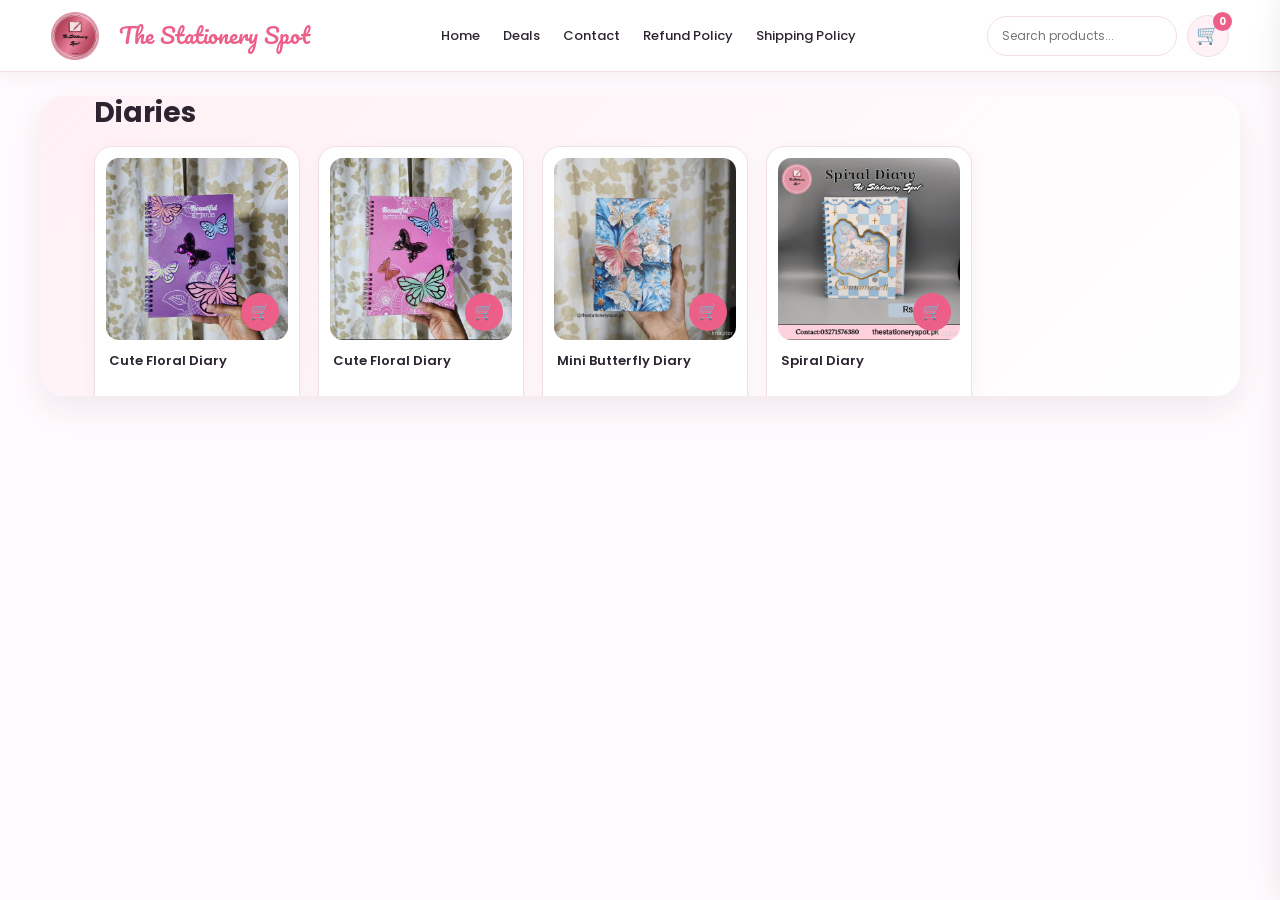
==== index.html @ 6e890afb "Restore new website system" ====
<!DOCTYPE html><html lang="en"><head><meta charset="UTF-8"><title>Cute Stationery Store Pakistan | The Stationery Spot</title><meta
name="viewport"
content="width=device-width, initial-scale=1.0"

«»

<meta
name="theme-color"
content="#ffffff"

«»

<meta
name="description"
content="Cute stationery, diaries, pens, organizers and gifts in Pakistan - The Stationery Spot"

«»

<meta
name="keywords"
content="stationery pakistan, cute stationery, diaries, pens, gifts"

«»

<meta
name="author"
content="The Stationery Spot"

«»

<!-- =========================
     FAVICON
========================= --><link
    rel="icon"
    type="image/png"
    href="images/1778446342483.png"
><link
    rel="apple-touch-icon"
    href="images/1778446342483.png"
><!-- =========================
     MAIN CSS
========================= --><link
    rel="stylesheet"
    href="Style.css"
><link
    rel="stylesheet"
    href="sidebar.css"
><link
    rel="stylesheet"
    href="polish.css?v=2"
><!-- =========================
     GOOGLE FONTS
========================= --><link
    href="https://fonts.googleapis.com/css2?family=Poppins:wght@300;500;700&family=Pacifico&display=swap"
    rel="stylesheet"
><!-- =========================
     FONT AWESOME
========================= --><link
    rel="stylesheet"
    href="https://cdnjs.cloudflare.com/ajax/libs/font-awesome/6.5.1/css/all.min.css"
    integrity="sha512-DTOQO9RWCH3ppGqcWAeaB1IZOC6xxalwEsw9c2QQeAIftl+Vegovlnee1c9QX4TctnWMn13TZye+giMm8e2LwA=="
    crossorigin="anonymous"
    referrerpolicy="no-referrer"
><!-- =========================
     FACEBOOK PIXEL
========================= --><script>

!function(f,b,e,v,n,t,s)
{
    if(f.fbq)return;

    n=f.fbq=function(){
        n.callMethod ?
        n.callMethod.apply(n,arguments) :
        n.queue.push(arguments)
    };

    if(!f._fbq)f._fbq=n;

    n.push=n;
    n.loaded=!0;
    n.version='2.0';
    n.queue=[];

    t=b.createElement(e);
    t.async=!0;
    t.src=v;

    s=b.getElementsByTagName(e)[0];
    s.parentNode.insertBefore(t,s);

}(
    window,
    document,
    'script',
    'https://connect.facebook.net/en_US/fbevents.js'
);

fbq('init', '967979679160537');
fbq('track', 'PageView');

</script><noscript><img
height="1"
width="1"
style="display:none"
src="https://www.facebook.com/tr?id=967979679160537&ev=PageView&noscript=1"
alt=""

«»

</noscript></head><body><!-- =========================
     TOP BAR
========================= --><header class="top-bar"><!-- =========================
     LOGO AREA
========================= --><div class="logo-area"><button
    class="menu-icon"
    type="button"
    onclick="openCommonSidebar()"
    aria-label="Open menu"
>
    ☰
</button>


<img
    src="images/1778446342483.png"
    class="pc-logo"
    alt="The Stationery Spot Logo"
    width="80"
    height="80"
>

</div><!-- =========================
     WEBSITE TITLE
========================= --><div class="top-heading">
    The Stationery Spot
</div><!-- =========================
     DESKTOP MENU
========================= --><nav
    class="left-menu"
    aria-label="Main navigation"
><a href="index.html">
    Home
</a>

<a href="deals.html">
    Deals
</a>

<a href="contact.html">
    Contact
</a>

<a href="Refund policy.html">
    Refund Policy
</a>

<a href="Shipping policy.html">
    Shipping Policy
</a>

</nav><!-- =========================
     SEARCH + CART
========================= --><div class="right-menu"><!-- SEARCH -->

<div class="search-box">

    <input
        type="search"
        class="search"
        id="searchInput"
        oninput="searchItems()"
        placeholder="Search products..."
        aria-label="Search products"
        autocomplete="off"
    >

    <div
        class="search-results"
        id="searchResults"
    ></div>

</div>


<!-- CART -->

<div class="cart-area">

    <button
        class="cart-button"
        type="button"
        onclick="openCart()"
        aria-label="Open shopping cart"
        aria-controls="cartDrawer"
    >

        🛒

        <span
            id="cartCount"
            class="cart-count"
        >
            0
        </span>

    </button>

</div>

</div></header><!-- =========================================
     REAL SHOPPING CART
========================================= --><!-- CART OVERLAY --><div
    id="cartOverlay"
    class="cart-overlay"
    onclick="closeCart()"
></div><!-- CART DRAWER --><aside
    id="cartDrawer"
    class="cart-drawer"
    aria-label="Shopping cart"
><!-- CART HEADER -->

<div class="cart-header">

    <div>

        <h2>
            🛒 My Cart
        </h2>

        <span
            id="cartItemCount"
            class="cart-item-count"
        >
            0 items
        </span>

    </div>


    <button
        type="button"
        class="cart-close"
        onclick="closeCart()"
        aria-label="Close cart"
    >
        ×
    </button>

</div>


<!-- EMPTY CART -->

<div
    id="cartEmpty"
    class="cart-empty"
>

    <div class="cart-empty-icon">
        🛒
    </div>


    <h3>
        Your cart is empty
    </h3>


    <p>
        Add some cute stationery to your cart! 💕
    </p>


    <button
        type="button"
        class="cart-continue"
        onclick="closeCart()"
    >
        Continue Shopping
    </button>

</div>


<!-- CART PRODUCTS -->

<div
    id="cartItems"
    class="cart-items"
></div>


<!-- CART FOOTER -->

<div
    id="cartFooter"
    class="cart-footer"
>

    <div class="cart-total-row">

        <span>
            Total
        </span>

        <strong id="cartTotal">
            Rs.0
        </strong>

    </div>


    <button
        type="button"
        class="cart-whatsapp-btn"
        onclick="sendWhatsAppOrder()"
    >
        💬 Order on WhatsApp
    </button>


    <button
        type="button"
        class="cart-clear-btn"
        onclick="clearCart()"
    >
        Clear Cart
    </button>

</div>

</aside><!-- =========================
     HERO SECTION
========================= --><section class="hero-box"><img
src="images/colorful-stationery-on-minimalist-background-free-photo.jpg"
class="side-img"
alt="Colorful stationery"
loading="eager"

«»

<img
src="images/file_000000000898720882cf2613b022ce8e.png"
class="main-img"
alt="The Stationery Spot"
loading="eager"

«»

<img
src="images/products/IMG-20260503-WA0001.jpg"
class="side-img"
alt="Stationery products"
loading="eager"

«»

</section><!-- =========================
     PRODUCTS
========================= --><main><div id="productContainer"></div>

</main><!-- =========================
     IMAGE POPUP
========================= --><div
    id="imagePopup"
    class="popup"
    onclick="closeImage()"
    role="dialog"
    aria-modal="true"
    aria-label="Product image preview"
><img
    id="popupImg"
    src=""
    alt="Product preview"
>

</div><!-- =========================
     PRODUCT SEARCH
========================= --><script>

let stationeryProducts = [];
let stationeryProductsReady = false;


/* =========================
   LOAD ALL PRODUCTS
========================= */

fetch("data/products.json")

    .then(response => {

        if (!response.ok) {

            throw new Error(
                "Products could not be loaded."
            );

        }

        return response.json();

    })

    .then(products => {

        stationeryProducts =
            Array.isArray(products)
                ? products
                : [];


        stationeryProductsReady =
            true;


        document.dispatchEvent(
            new Event(
                "stationeryProductsReady"
            )
        );

    })

    .catch(error => {

        console.error(
            "Search products load error:",
            error
        );

        stationeryProductsReady =
            false;

    });


/* =========================
   SEARCH FUNCTION
========================= */

function searchItems() {

    const inputElement =
        document.getElementById(
            "searchInput"
        );

    const resultsBox =
        document.getElementById(
            "searchResults"
        );


    if (
        !inputElement ||
        !resultsBox
    ) {
        return;
    }


    const input =
        inputElement.value
            .trim()
            .toLowerCase();


    resultsBox.innerHTML = "";


    /* =========================
       EMPTY SEARCH
    ========================= */

    if (input === "") {

        resultsBox.style.display =
            "none";

        return;

    }


    /* =========================
       PRODUCTS STILL LOADING
    ========================= */

    if (!stationeryProductsReady) {

        resultsBox.innerHTML =
            "<div>Loading products...</div>";

        resultsBox.style.display =
            "block";

        return;

    }


    /* =========================
       SEARCH ALL PRODUCTS
    ========================= */

    const matches =
        stationeryProducts
            .filter(product => {

                if (
                    product.available === false
                ) {
                    return false;
                }


                const name =
                    String(
                        product.name || ""
                    ).toLowerCase();


                const category =
                    String(
                        product.category || ""
                    ).toLowerCase();


                const code =
                    String(
                        product.code || ""
                    ).toLowerCase();


                return (
                    name.includes(input) ||
                    category.includes(input) ||
                    code.includes(input)
                );

            })
            .slice(0, 12);


    /* =========================
       NO RESULTS
    ========================= */

    if (
        matches.length === 0
    ) {

        resultsBox.innerHTML =
            "<div>No product found</div>";

        resultsBox.style.display =
            "block";

        return;

    }


    /* =========================
       SHOW RESULTS
    ========================= */

    matches.forEach(product => {

        const item =
            document.createElement(
                "div"
            );


        item.className =
            "search-result-item";


        item.style.padding =
            "9px 10px";

        item.style.cursor =
            "pointer";

        item.style.borderRadius =
            "8px";


        item.innerHTML = `

            <strong
                style="
                    display:block;
                "
            >
                ${product.name}
            </strong>


            <small
                style="
                    display:block;
                    color:#888;
                    margin-top:2px;
                "
            >
                ${product.category}
                · Rs.${product.price}
            </small>

        `;


        /* =========================
           HOVER EFFECT
        ========================= */

        item.addEventListener(
            "mouseenter",
            () => {

                item.style.background =
                    "#fff0f5";

            }
        );


        item.addEventListener(
            "mouseleave",
            () => {

                item.style.background =
                    "transparent";

            }
        );


        /* =========================
           CLICK RESULT
        ========================= */

        item.addEventListener(
            "click",
            () => {

                const cards =
                    document.querySelectorAll(
                        "product-card"
                    );


                let targetCard =
                    null;


                /*
                   Match using code + image.
                   This avoids problems when
                   product codes are duplicated.
                */

                cards.forEach(card => {

                    if (
                        !targetCard &&

                        card.getAttribute(
                            "code"
                        ) === String(
                            product.code || ""
                        ) &&

                        card.getAttribute(
                            "image"
                        ) === String(
                            product.image || ""
                        )
                    ) {

                        targetCard =
                            card;

                    }

                });


                /* =========================
                   PRODUCT NOT FOUND ON PAGE
                ========================= */

                if (!targetCard) {

                    resultsBox.style.display =
                        "none";

                    return;

                }


                const categorySection =
                    targetCard.closest(
                        ".category"
                    );


                /* =========================
                   REVEAL HIDDEN PRODUCT
                ========================= */

                if (
                    targetCard.classList
                        .contains(
                            "extra-product"
                        )
                ) {

                    targetCard.classList
                        .remove(
                            "extra-product"
                        );


                    if (
                        categorySection
                    ) {

                        categorySection
                            .classList
                            .add(
                                "expanded"
                            );

                    }

                }


                /* =========================
                   CLOSE SEARCH
                ========================= */

                resultsBox.style.display =
                    "none";


                inputElement.value =
                    "";


                /* =========================
                   SCROLL TO PRODUCT
                ========================= */

                setTimeout(
                    () => {

                        targetCard.scrollIntoView({
                            behavior:
                                "smooth",

                            block:
                                "center"
                        });

                    },
                    100
                );

            }
        );


        resultsBox.appendChild(
            item
        );

    });


    resultsBox.style.display =
        "block";

}


/* =========================
   SEARCH AGAIN AFTER LOAD
========================= */

document.addEventListener(
    "stationeryProductsReady",
    () => {

        const inputElement =
            document.getElementById(
                "searchInput"
            );


        if (
            inputElement &&
            inputElement.value
                .trim() !== ""
        ) {

            searchItems();

        }

    }
);

</script><!-- =========================
     IMAGE POPUP JAVASCRIPT
========================= --><script>

function openImage(src) {

    const popup =
        document.getElementById(
            "imagePopup"
        );


    const popupImg =
        document.getElementById(
            "popupImg"
        );


    if (
        !popup ||
        !popupImg
    ) {
        return;
    }


    popupImg.src =
        src;


    popup.style.display =
        "flex";

}


function closeImage() {

    const popup =
        document.getElementById(
            "imagePopup"
        );


    if (!popup) {
        return;
    }


    popup.style.display =
        "none";

}

</script><!-- =========================
     CLOSE SEARCH
========================= --><script>

document.addEventListener(
    "click",
    function(event) {

        const searchBox =
            document.querySelector(
                ".search-box"
            );


        const resultsBox =
            document.getElementById(
                "searchResults"
            );


        if (
            searchBox &&
            resultsBox &&
            !searchBox.contains(
                event.target
            )
        ) {

            resultsBox.style.display =
                "none";

        }

    }
);

</script><!-- =========================
     CART SYSTEM
========================= --><script src="cart.js"></script><!-- =========================
     PRODUCT CARD
========================= --><script src="product-card.js"></script><!-- =========================
     PRODUCTS
========================= --><script src="products.js"></script><!-- =========================
     COMMON SIDEBAR
========================= --><script src="sidebar.js"></script></body></html>
---- Style.css ----
/* =========================================================
   THE STATIONERY SPOT
   Main Responsive Storefront Stylesheet
   ========================================================= */

/* =========================================================
   1. GLOBAL VARIABLES
   ========================================================= */

:root {
    --pink: #ec5f88;
    --pink-dark: #c83f6b;
    --pink-soft: #fff1f6;

    --ink: #2c2430;
    --muted: #756b73;
    --line: #f0dfe6;

    --shadow: 0 12px 32px rgba(76, 28, 50, 0.08);
    --card-shadow: 0 5px 18px rgba(76, 28, 50, 0.045);

    --radius: 18px;
}


/* =========================================================
   2. GLOBAL RESET
   ========================================================= */

*,
*::before,
*::after {
    box-sizing: border-box;
}

html {
    scroll-behavior: smooth;
}

body {
    margin: 0;
    overflow-x: hidden;
    color: var(--ink);
    background: #fffafd;
    font-family: Poppins, system-ui, -apple-system, BlinkMacSystemFont, "Segoe UI", sans-serif;
    line-height: 1.5;
}

button,
input {
    font: inherit;
}

img {
    max-width: 100%;
}

button:focus-visible,
a:focus-visible,
input:focus-visible {
    outline: 3px solid #f5a5bd;
    outline-offset: 3px;
}


/* =========================================================
   3. HEADER / NAVIGATION
   ========================================================= */

.top-bar {
    position: sticky;
    top: 0;
    z-index: 1000;

    display: flex;
    align-items: center;
    gap: 20px;

    min-height: 72px;
    padding: 10px clamp(12px, 4vw, 56px);

    background: rgba(255, 255, 255, 0.96);
    border-bottom: 1px solid var(--line);

    box-shadow: 0 4px 18px rgba(70, 20, 42, 0.05);

    backdrop-filter: blur(14px);
    -webkit-backdrop-filter: blur(14px);
}

.logo-area {
    display: flex;
    align-items: center;
    gap: 12px;
    flex-shrink: 0;
}

.pc-logo {
    display: block;
    width: 48px;
    height: 48px;
    object-fit: cover;
    border-radius: 14px;
}

.top-heading {
    margin: 0;

    color: var(--pink);

    font-family: Pacifico, cursive;
    font-size: 22px;
    line-height: 1.1;

    white-space: nowrap;
}

.menu-icon {
    display: none;

    border: 1px solid var(--line);
    border-radius: 10px;

    background: var(--pink-soft);
    color: var(--pink-dark);

    cursor: pointer;
    padding: 7px 10px;
}

.left-menu {
    display: flex;
    align-items: center;
    gap: 3px;

    margin-left: auto;
}

.left-menu a {
    padding: 9px 10px;

    border-radius: 10px;

    color: var(--ink);

    font-size: 13px;
    font-weight: 500;
    text-decoration: none;

    transition:
        background 0.2s ease,
        color 0.2s ease;
}

.left-menu a:hover {
    color: var(--pink-dark);
    background: var(--pink-soft);
}

.right-menu {
    display: flex;
    align-items: center;
    gap: 10px;

    margin-left: auto;
}

/* =========================================================
   4. SEARCH
   ========================================================= */

.search-box {
    position: relative;
    z-index: 20;
}

.search {
    width: 190px;

    padding: 10px 14px;

    border: 1px solid var(--line);
    border-radius: 999px;

    background: #fff;

    font-size: 12px;

    transition:
        width 0.2s ease,
        border-color 0.2s ease,
        box-shadow 0.2s ease;
}

.search:focus {
    width: 230px;

    border-color: #e996ad;

    box-shadow: 0 0 0 4px var(--pink-soft);

    outline: 0;
}

.search-results {
    position: absolute;
    top: calc(100% + 8px);
    right: 0;

    display: none;

    width: min(300px, 90vw);
    max-height: 360px;

    overflow: auto;

    padding: 8px;

    border: 1px solid var(--line);
    border-radius: 14px;

    background: #fff;

    box-shadow: var(--shadow);
}


/* =========================================================
   5. CART BUTTON
   ========================================================= */

.cart-button {
    position: relative;

    display: grid;
    place-items: center;

    width: 42px;
    height: 42px;

    border: 1px solid var(--line);
    border-radius: 50%;

    background: var(--pink-soft);

    cursor: pointer;

    font-size: 19px;
}

.cart-count {
    position: absolute;
    top: -4px;
    right: -4px;

    display: grid;
    place-items: center;

    min-width: 19px;
    height: 19px;

    padding: 0 4px;

    border-radius: 99px;

    background: var(--pink);
    color: #fff;

    font-size: 10px;
    font-weight: 700;
}


/* =========================================================
   6. HERO SECTION
   ========================================================= */

.hero-box {
    display: flex;
    align-items: stretch;
    justify-content: center;

    gap: 10px;

    width: min(1200px, calc(100% - 32px));

    height: clamp(170px, 28vw, 300px);

    margin: 24px auto 36px;

    overflow: hidden;

    border-radius: 24px;

    background: linear-gradient(
        135deg,
        #fff0f5,
        #fff
    );

    box-shadow: var(--shadow);
}

.hero-box img {
    min-width: 0;
    height: 100%;

    object-fit: cover;
}

.main-img {
    flex: 1.5;
}

.side-img {
    flex: 1;
    opacity: 0.88;
}


/* =========================================================
   7. MAIN CONTENT
   ========================================================= */

main {
    width: min(1240px, 100%);
    margin: 0 auto;

    overflow: visible;
}

#productContainer {
    width: 100%;
    overflow: visible;
}


/* =========================================================
   8. CATEGORY SECTIONS
   ========================================================= */

.category {
    width: 100%;

    padding: 0 clamp(12px, 4vw, 44px) 34px;

    margin: 0;

    overflow: visible;
}

.category h2,
#categoryTitle {
    margin: 0 0 16px;

    font-size: clamp(20px, 3vw, 28px);
    line-height: 1.2;
}


/* =========================================================
   9. PRODUCT GRID
   ========================================================= */

.products {
    display: grid;

    width: 100%;

    grid-template-columns:
        repeat(auto-fill, minmax(170px, 1fr));

    align-items: start;

    gap: 18px;

    height: auto;
    min-height: 0;

    overflow: visible;
}


/* =========================================================
   10. CUSTOM PRODUCT-CARD ELEMENT
   ========================================================= */

product-card {
    display: block;

    width: 100%;
    min-width: 0;

    height: auto;
    min-height: 0;

    overflow: visible;
}
/* =========================================================
   11. PRODUCT CARD
   ========================================================= */

.card {
    display: flex;
    flex-direction: column;

    width: 100%;
    min-width: 0;

    height: 100%;
    min-height: 0;

    padding: 11px;

    border: 1px solid var(--line);
    border-radius: var(--radius);

    background: #fff;

    box-shadow: var(--card-shadow);

    overflow: visible;
}


/* =========================================================
   12. PRODUCT IMAGE
   ========================================================= */

.img-box {
    position: relative;

    width: 100%;

    aspect-ratio: 1 / 1;

    overflow: hidden;

    border-radius: 13px;

    background: #fff7fa;

    flex-shrink: 0;
}

.img-box img {
    display: block;

    width: 100%;
    height: 100%;

    max-width: 100%;

    object-fit: cover;

    cursor: zoom-in;
}


/* =========================================================
   13. PRODUCT TEXT
   ========================================================= */

.name {
    min-height: 42px;

    margin: 12px 3px 3px;

    font-size: 13px;
    font-weight: 600;

    line-height: 1.4;

    overflow: visible;
}

.price {
    margin: 0 3px 8px;

    color: var(--pink-dark);

    font-size: 15px;
    font-weight: 700;

    line-height: 1.4;

    overflow: visible;
}


/* =========================================================
   14. FLOATING CART ICON
   ========================================================= */

.floating-icon {
    position: absolute;

    right: 9px;
    bottom: 9px;

    display: grid;
    place-items: center;

    width: 38px;
    height: 38px;

    border: 0;
    border-radius: 50%;

    background: var(--pink);
    color: #fff;

    cursor: pointer;
}


/* =========================================================
   15. QUANTITY BOX
   ========================================================= */

.qty-box {
    display: flex;
    align-items: center;
    justify-content: space-between;

    gap: 8px;

    margin: auto 0 9px;

    padding: 3px;

    border: 1px solid var(--line);
    border-radius: 10px;

    min-height: 36px;

    overflow: visible;
}

.qty-box button {
    width: 30px;
    height: 30px;

    flex-shrink: 0;

    border: 0;
    border-radius: 8px;

    background: var(--pink-soft);
    color: var(--pink-dark);

    cursor: pointer;
}

.qty {
    min-width: 24px;

    text-align: center;

    font-weight: 600;
}


/* =========================================================
   16. ADD TO CART BUTTON
   ========================================================= */

.add-btn {
    width: 100%;

    min-height: 40px;

    padding: 11px 15px;

    border: 0;
    border-radius: 999px;

    background: var(--pink);
    color: #fff;

    cursor: pointer;

    font-size: 12px;
    font-weight: 700;

    transition:
        background 0.2s ease,
        transform 0.15s ease;
}

.add-btn:hover {
    background: var(--pink-dark);
}

.add-btn:active {
    transform: scale(0.98);
}


/* =========================================================
   17. EXTRA PRODUCTS
   ========================================================= */

.extra-product {
    display: none !important;
}

.category.expanded .extra-product {
    display: block !important;
}


/* =========================================================
   18. VIEW ALL BUTTON
   ========================================================= */

.view-all-wrapper {
    display: flex;

    grid-column: 1 / -1;

    justify-content: center;

    width: 100%;

    margin-top: 4px;
}

.view-all-btn {
    padding: 10px 18px;

    border: 1px solid var(--line);
    border-radius: 999px;

    background: #fff;
    color: var(--pink-dark);

    cursor: pointer;

    font-weight: 600;
}


/* =========================================================
   19. PRODUCT ERROR
   ========================================================= */

.product-error {
    margin: 25px 0;

    padding: 28px;

    border: 1px dashed #e7b6c5;
    border-radius: var(--radius);

    background: #fff;
    color: var(--muted);

    text-align: center;
}


/* =========================================================
   20. IMAGE POPUP
   ========================================================= */

.popup {
    position: fixed;
    inset: 0;

    z-index: 2000;

    display: none;

    align-items: center;
    justify-content: center;

    padding: 24px;

    background: rgba(35, 16, 25, 0.76);
}

.popup img {
    max-width: 94vw;
    max-height: 90vh;

    border-radius: 16px;
}
/* =========================================================
   21. CART OVERLAY
   ========================================================= */

.cart-overlay {
    position: fixed;
    inset: 0;

    z-index: 1100;

    display: none;

    background: rgba(35, 16, 25, 0.38);
}

.cart-overlay.open {
    display: block;
}


/* =========================================================
   22. CART DRAWER
   ========================================================= */

.cart-drawer {
    position: fixed;

    top: 0;
    right: 0;

    z-index: 1200;

    display: flex;
    flex-direction: column;

    width: min(420px, 100%);
    height: 100dvh;

    padding: 22px;

    background: #fff;

    box-shadow: -12px 0 35px rgba(50, 20, 35, 0.15);

    transform: translateX(105%);

    transition: transform 0.28s ease;
}

.cart-drawer.open {
    transform: translateX(0);
}

.cart-items {
    flex: 1;

    overflow: auto;

    padding: 12px 0;
}

.cart-empty {
    display: none;

    flex: 1;

    flex-direction: column;
    align-items: center;
    justify-content: center;

    text-align: center;

    color: var(--muted);
}

.cart-footer {
    border-top: 1px solid var(--line);

    padding-top: 16px;
}

.cart-whatsapp-btn,
.cart-clear-btn {
    width: 100%;

    padding: 12px;

    border: 0;
    border-radius: 999px;

    cursor: pointer;

    font-weight: 700;
}

.cart-whatsapp-btn {
    background: #25d366;
    color: #fff;
}

.cart-clear-btn {
    margin-top: 9px;

    background: var(--pink-soft);
    color: var(--pink-dark);
}

.cart-open {
    overflow: hidden;
}


/* =========================================================
   23. DESKTOP / TABLET
   ========================================================= */

@media (max-width: 900px) {

    .left-menu {
        display: none;
    }

    .menu-icon {
        display: inline-flex;
        align-items: center;
        justify-content: center;
    }

    .top-heading {
        font-size: 19px;
    }

    .right-menu {
        margin-left: auto;
    }
}


/* =========================================================
   24. MOBILE — MAIN FIX
   ========================================================= */

@media (max-width: 768px) {

    /* ---------- Page containers ---------- */

    main {
        width: 100% !important;

        margin: 0 !important;

        overflow: visible !important;
    }

    #productContainer {
        width: 100% !important;

        height: auto !important;
        min-height: 0 !important;

        overflow: visible !important;
    }


    /* ---------- Category ---------- */

    .category {
        display: block !important;

        width: 100% !important;

        height: auto !important;
        min-height: 0 !important;

        margin: 0 !important;

        padding: 20px 12px 40px !important;

        overflow: visible !important;
    }

    .category h2 {
        margin: 0 0 20px 8px !important;

        font-size: 30px !important;

        line-height: 1.2;
    }


    /* ---------- Product grid ---------- */

    .products {
        display: grid !important;

        width: 100% !important;

        grid-template-columns:
            repeat(2, minmax(0, 1fr)) !important;

        gap: 14px !important;

        align-items: start !important;

        height: auto !important;
        min-height: 0 !important;

        overflow: visible !important;
    }


    /* ---------- Custom product-card ---------- */

    product-card {
        display: block !important;

        width: 100% !important;
        min-width: 0 !important;

        height: auto !important;
        min-height: 0 !important;

        margin: 0 !important;

        overflow: visible !important;
    }


    /* ---------- Actual card ---------- */

    product-card .card {
        display: flex !important;

        flex-direction: column !important;

        width: 100% !important;

        height: auto !important;
        min-height: 0 !important;

        margin: 0 !important;

        padding: 8px !important;

        overflow: visible !important;

        border-radius: 14px;

        box-sizing: border-box !important;
    }


    /* ---------- Image ---------- */

    product-card .img-box {
        position: relative !important;

        display: block !important;

        width: 100% !important;

        height: auto !important;
        min-height: 0 !important;

        aspect-ratio: 1 / 1 !important;

        overflow: hidden !important;

        flex-shrink: 0 !important;

        border-radius: 12px;
    }

    product-card .img-box img {
        display: block !important;

        width: 100% !important;
        height: 100% !important;

        max-width: 100% !important;

        object-fit: cover !important;
    }


    /* ---------- Product name ---------- */

    product-card .name {
        display: block !important;

        width: auto !important;

        height: auto !important;

        min-height: 40px !important;

        margin: 10px 8px 4px !important;

        overflow: visible !important;

        font-size: 12px !important;

        line-height: 1.3 !important;
    }


    /* ---------- Product price ---------- */

    product-card .price {
        display: block !important;

        width: auto !important;

        height: auto !important;

        min-height: 0 !important;

        margin: 4px 8px !important;

        overflow: visible !important;

        font-size: 14px !important;

        line-height: 1.4 !important;
    }


    /* ---------- Quantity ---------- */

    product-card .qty-box {
        display: flex !important;

        width: calc(100% - 16px) !important;

        height: auto !important;

        min-height: 36px !important;

        margin: 8px 8px !important;

        overflow: visible !important;
    }


    /* ---------- Add to cart ---------- */

    product-card .add-btn {
        display: block !important;

        width: calc(100% - 16px) !important;

        height: auto !important;

        min-height: 40px !important;

        margin: 6px 8px 12px !important;

        overflow: visible !important;
    }


    /* ---------- Floating cart icon ---------- */

    product-card .floating-icon {
        right: 8px !important;
        bottom: 8px !important;
    }


    /* ---------- View all ---------- */

    .view-all-wrapper {
        display: flex !important;

        width: 100% !important;

        grid-column: 1 / -1 !important;

        justify-content: center !important;

        margin-top: 4px;
    }


    /* ---------- Extra products ---------- */

    .extra-product {
        display: none !important;
    }

    .category.expanded .extra-product {
        display: block !important;
    }
}


/* =========================================================
   25. MOBILE HEADER
   ========================================================= */

@media (max-width: 600px) {

    .top-bar {
        min-height: 64px;

        padding: 8px 12px;

        gap: 8px;
    }

    .logo-area {
        width: 38px;
    }

    .pc-logo {
        display: none;
    }

    .top-heading {
        position: absolute;

        left: 50%;

        transform: translateX(-50%);

        max-width: 42vw;

        overflow: hidden;

        text-overflow: ellipsis;

        font-size: 16px;
    }

    .right-menu {
        gap: 7px;
    }

    .search {
        width: clamp(100px, 28vw, 145px);

        padding: 8px 10px;
    }

    .search:focus {
        width: clamp(120px, 38vw, 180px);
    }


    /* Hero */

    .hero-box {
        width: calc(100% - 24px);

        height: 155px;

        margin: 14px auto 26px;

        border-radius: 18px;
    }

    .side-img {
        display: none;
    }


    /* Cart */

    .cart-drawer {
        padding: 16px;
    }

    .whatsapp-float {
        right: 14px;
        bottom: 14px;
    }
}


/* =========================================================
   26. VERY SMALL MOBILE
   ========================================================= */

@media (max-width: 360px) {

    .top-heading {
        font-size: 14px;
    }

    .search {
        width: 88px;
    }

    .search:focus {
        width: 120px;
    }

    .products {
        gap: 8px !important;
    }

    product-card .card {
        padding: 6px !important;
    }

    product-card .name {
        margin-left: 6px !important;
        margin-right: 6px !important;
    }

    product-card .price {
        margin-left: 6px !important;
        margin-right: 6px !important;
    }

    product-card .qty-box {
        width: calc(100% - 12px) !important;
        margin-left: 6px !important;
        margin-right: 6px !important;
    }

    product-card .add-btn {
        width: calc(100% - 12px) !important;
        margin-left: 6px !important;
        margin-right: 6px !important;
    }
}


/* =========================================================
   27. REDUCED MOTION
   ========================================================= */

@media (prefers-reduced-motion: reduce) {

    *,
    *::before,
    *::after {
        scroll-behavior: auto !important;

        transition-duration: 0.01ms !important;
    }
}


/* =========================================================
   28. GLOBAL SAFETY OVERRIDES
   ========================================================= */

/*
   These rules make sure dynamically generated product
   sections cannot accidentally create a fixed-height
   clipping area on the homepage.
*/

#productContainer,
#productContainer > .category,
#productContainer .products,
#productContainer product-card {
    max-height: none;
}

#productContainer .category,
#productContainer .products {
    position: relative;
}


/* =========================================================
   END OF STYLESHEET
   ========================================================= */
---- sidebar.css ----
/* =========================================
   COMMON SIDEBAR
========================================= */

.sidebar-overlay {
    position: fixed;
    inset: 0;
    background: rgba(40, 20, 30, 0.35);

    opacity: 0;
    visibility: hidden;

    z-index: 100000;

    transition:
        opacity 0.3s ease,
        visibility 0.3s ease;
}

.sidebar-overlay.open {
    opacity: 1;
    visibility: visible;
}


/* =========================================
   SIDEBAR BOX
========================================= */

.common-sidebar {
    position: fixed;

    top: 0;
    left: -330px;

    width: 310px;
    max-width: 88vw;
    height: 100vh;

    background: linear-gradient(
        180deg,
        #ffffff 0%,
        #fff7fa 100%
    );

    border-radius: 0 24px 24px 0;

    box-shadow:
        8px 0 35px rgba(80, 20, 45, 0.16);

    z-index: 100001;

    display: flex;
    flex-direction: column;

    overflow: hidden;

    transition:
        left 0.32s cubic-bezier(0.4, 0, 0.2, 1);
}

.common-sidebar.open {
    left: 0;
}


/* =========================================
   BRAND / LOGO AREA
========================================= */

.sidebar-brand {
    display: flex;
    align-items: center;

    gap: 12px;

    padding: 18px 16px 14px;

    flex-shrink: 0;
}


/* LOGO CIRCLE */

.sidebar-brand-logo {
    width: 52px;
    height: 52px;

    min-width: 52px;
    min-height: 52px;

    border-radius: 50%;

    background: #fff;

    display: flex;
    align-items: center;
    justify-content: center;

    overflow: hidden;

    box-shadow:
        0 4px 14px rgba(255, 105, 145, 0.18);

    border: 1px solid #ffe0e9;
}


/* ACTUAL LOGO IMAGE */

.sidebar-brand-logo img {
    width: 100%;
    height: 100%;

    max-width: 100%;
    max-height: 100%;

    object-fit: cover;

    display: block;
}


/* BRAND TEXT */

.sidebar-brand-text {
    min-width: 0;
    flex: 1;
}

.sidebar-brand-name {
    font-family: 'Pacifico', cursive;

    color: #ff6f91;

    font-size: 18px;

    line-height: 1.2;

    white-space: nowrap;
}

.sidebar-brand-subtitle {
    margin-top: 4px;

    font-family: 'Poppins', sans-serif;

    font-size: 10px;

    color: #999;

    white-space: nowrap;
}


/* =========================================
   CLOSE BUTTON
========================================= */

.sidebar-close {
    width: 36px;
    height: 36px;

    min-width: 36px;

    border: none;

    border-radius: 50%;

    background: #fff0f5;

    color: #ff4d88;

    font-size: 24px;
    line-height: 1;

    display: flex;
    align-items: center;
    justify-content: center;

    cursor: pointer;

    transition:
        background 0.2s ease,
        transform 0.2s ease;
}

.sidebar-close:hover {
    background: #ffe0e9;
    transform: rotate(90deg);
}


/* =========================================
   TABS
========================================= */

.sidebar-tabs {
    display: flex;

    margin: 0 16px 12px;

    padding: 4px;

    background: #fff0f5;

    border-radius: 14px;

    flex-shrink: 0;
}

.sidebar-tab {
    flex: 1;

    border: none;

    background: transparent;

    color: #999;

    font-family: 'Poppins', sans-serif;

    font-size: 11px;
    font-weight: 600;

    letter-spacing: 0.5px;

    padding: 9px 5px;

    border-radius: 10px;

    cursor: pointer;

    transition:
        background 0.2s ease,
        color 0.2s ease,
        box-shadow 0.2s ease;
}

.sidebar-tab.active {
    background: #ffffff;

    color: #ff4d88;

    box-shadow:
        0 2px 8px rgba(255, 105, 145, 0.12);
}


/* =========================================
   SCROLL AREA
========================================= */

.sidebar-content {
    flex: 1;

    min-height: 0;

    overflow-y: auto;
    overflow-x: hidden;

    padding: 0 16px 20px;

    -webkit-overflow-scrolling: touch;

    scrollbar-width: thin;
    scrollbar-color: #ffc4d5 transparent;
}

.sidebar-content::-webkit-scrollbar {
    width: 5px;
}

.sidebar-content::-webkit-scrollbar-track {
    background: transparent;
}

.sidebar-content::-webkit-scrollbar-thumb {
    background: #ffc4d5;
    border-radius: 10px;
}


/* =========================================
   TAB CONTENT
========================================= */

.sidebar-tab-content {
    display: none;
}

.sidebar-tab-content.active {
    display: block;
}


/* =========================================
   SECTION LABEL
========================================= */

.sidebar-section-label {
    font-family: 'Poppins', sans-serif;

    font-size: 10px;
    font-weight: 600;

    letter-spacing: 1.2px;

    color: #b5b5b5;

    padding: 8px 8px 6px;

    margin-top: 2px;
}

.policy-label {
    margin-top: 12px;
}


/* =========================================
   MENU LINKS
========================================= */

.sidebar-tab-content > a {
    display: flex;
    align-items: center;

    gap: 12px;

    width: 100%;

    padding: 11px 10px;

    margin-bottom: 3px;

    border-radius: 12px;

    color: #333;

    text-decoration: none;

    font-family: 'Poppins', sans-serif;

    font-size: 14px;

    transition:
        background 0.2s ease,
        color 0.2s ease,
        transform 0.2s ease;
}

.sidebar-tab-content > a:hover {
    background: #fff0f5;

    color: #ff4d88;

    transform: translateX(3px);
}


/* =========================================
   MENU ICONS
========================================= */

.sidebar-link-icon {
    width: 28px;
    height: 28px;

    min-width: 28px;

    border-radius: 9px;

    background: #fff0f5;

    color: #ff6f91;

    display: flex;
    align-items: center;
    justify-content: center;

    font-size: 15px;
}


/* =========================================
   CATEGORY HEADING
========================================= */

.sidebar-category-heading {
    display: flex;

    align-items: center;
    justify-content: space-between;

    padding: 8px 8px 12px;

    font-family: 'Poppins', sans-serif;

    font-size: 13px;
    font-weight: 600;

    color: #555;
}


/* =========================================
   CATEGORY
========================================= */

.sidebar-category {
    border-bottom: 1px solid #f6e8ed;
}

.sidebar-category-row {
    display: flex;

    align-items: center;
}

.sidebar-category-row a {
    flex: 1;

    min-width: 0;

    padding: 12px 8px;

    color: #333;

    text-decoration: none;

    font-family: 'Poppins', sans-serif;

    font-size: 14px;

    transition: color 0.2s ease;
}

.sidebar-category-row a:hover {
    color: #ff4d88;
}


/* =========================================
   PLUS BUTTON
========================================= */

.category-plus {
    width: 34px;
    height: 34px;

    min-width: 34px;

    border: none;

    border-radius: 50%;

    background: transparent;

    color: #ff4d88;

    font-size: 20px;

    display: flex;
    align-items: center;
    justify-content: center;

    cursor: pointer;

    transition:
        background 0.2s ease,
        transform 0.2s ease;
}

.category-plus:hover {
    background: #fff0f5;
}

.sidebar-category.expanded .category-plus {
    background: #ffe4ec;
}


/* =========================================
   CATEGORY PRODUCTS
========================================= */

.sidebar-category-products {
    display: none;

    padding: 0 8px 10px 28px;
}

.sidebar-category.expanded .sidebar-category-products {
    display: block;
}

.sidebar-product-link {
    display: block;

    padding: 7px 8px;

    border-radius: 7px;

    color: #888;

    text-decoration: none;

    font-family: 'Poppins', sans-serif;

    font-size: 12px;

    transition:
        background 0.2s ease,
        color 0.2s ease;
}

.sidebar-product-link:hover {
    background: #fff0f5;
    color: #ff4d88;
}


/* =========================================
   LOADING
========================================= */

.sidebar-loading {
    color: #aaa;

    font-family: 'Poppins', sans-serif;

    font-size: 12px;

    text-align: center;

    padding: 20px 5px;
}


/* =========================================
   FOOTER INSIDE SIDEBAR
========================================= */

.sidebar-footer {
    flex-shrink: 0;

    text-align: center;

    padding: 10px 16px 18px;

    background: linear-gradient(
        180deg,
        rgba(255,255,255,0),
        #fff7fa
    );
}

.sidebar-footer-line {
    width: 45px;
    height: 2px;

    margin: 0 auto 8px;

    background: #ffd5e1;

    border-radius: 10px;
}

.sidebar-footer-text {
    font-family: 'Poppins', sans-serif;

    font-size: 11px;

    color: #999;
}

.sidebar-footer-text span {
    color: #ff6f91;
}

.sidebar-footer-subtext {
    margin-top: 2px;

    font-family: 'Poppins', sans-serif;

    font-size: 9px;

    color: #bbb;
}


/* =========================================
   BODY LOCK
========================================= */

body.sidebar-open {
    overflow: hidden;
}


/* =========================================
   MOBILE
========================================= */

@media (max-width: 600px) {

    .common-sidebar {
        width: 310px;
        max-width: 88vw;
    }

    .sidebar-brand-logo {
        width: 48px;
        height: 48px;

        min-width: 48px;
        min-height: 48px;
    }

    .sidebar-brand-name {
        font-size: 17px;
    }
}


/* =========================================
   DESKTOP
========================================= */

@media (min-width: 601px) {

    .common-sidebar,
    .sidebar-overlay {
        display: none;
    }

}
---- polish.css ----
/* Small shared enhancements layered over the main storefront stylesheet. */
*, *::before, *::after { box-sizing: border-box; }
::selection { background: #ffd7e3; color: #6c2941; }

.cart-header { display:flex; align-items:center; justify-content:space-between; gap:16px; }
.cart-header h2 { margin:0; font-size:1.25rem; }
.cart-close, .cart-continue { border:0; cursor:pointer; }
.cart-close { width:36px; height:36px; border-radius:50%; background:#fff0f5; color:#c83f6b; font-size:1.5rem; }
.cart-item { display:flex; justify-content:space-between; gap:12px; padding:14px 0; border-bottom:1px solid var(--line); }
.cart-item-info { min-width:0; }
.cart-item-name { font-weight:700; overflow-wrap:anywhere; }
.cart-item-code { color:var(--muted); font-size:.75rem; }
.cart-item-price { color:var(--pink-dark); font-weight:700; margin-top:3px; }
.cart-item-controls { display:flex; align-items:center; gap:6px; flex-shrink:0; }
.cart-item-controls button { min-width:28px; height:28px; border:1px solid var(--line); border-radius:8px; background:var(--pink-soft); color:var(--pink-dark); cursor:pointer; }
.whatsapp-float { position:fixed; right:18px; bottom:18px; z-index:900; display:inline-flex; gap:7px; align-items:center; padding:11px 15px; border-radius:999px; background:#25d366; color:#fff; font-weight:700; text-decoration:none; box-shadow:0 8px 22px rgba(37,211,102,.25); }
.image-missing { display:grid; place-items:center; background:#fff0f5; }
.image-missing::after { content:"Image unavailable"; position:absolute; color:var(--muted); font-size:.75rem; }
@media (max-width: 900px) { .top-bar { gap:10px; } .top-heading { overflow:hidden; text-overflow:ellipsis; } }
@media (max-width: 480px) { .top-bar { padding:8px 10px; } .pc-logo { width:40px; height:40px; } .top-heading { font-size:16px; } .right-menu { min-width:0; } .search { width:min(42vw,170px); } .search:focus { width:min(58vw,220px); } .hero-box { width:calc(100% - 20px); height:180px; margin-top:14px; } .hero-box .side-img { display:none; } .hero-box .main-img { flex:1; } .whatsapp-float span { display:none; } .whatsapp-float { width:48px; height:48px; justify-content:center; right:14px; bottom:14px; } }
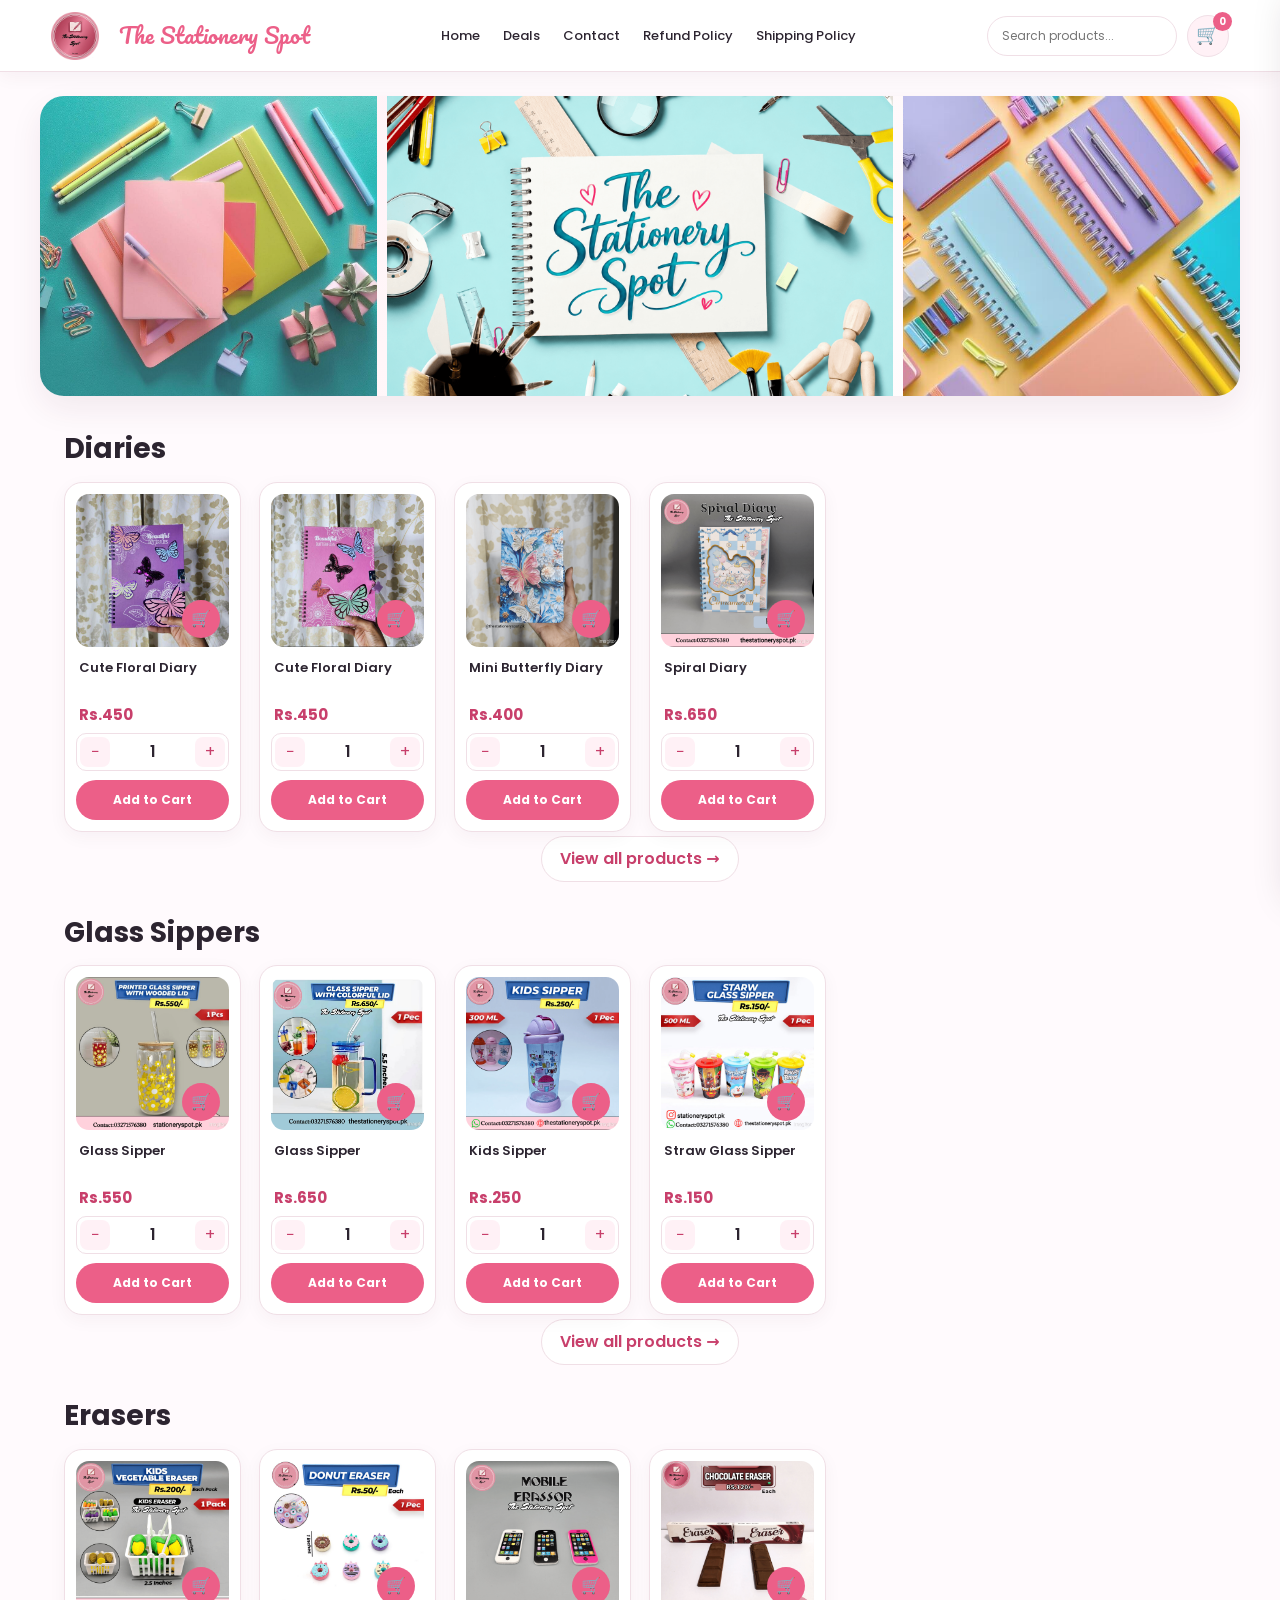
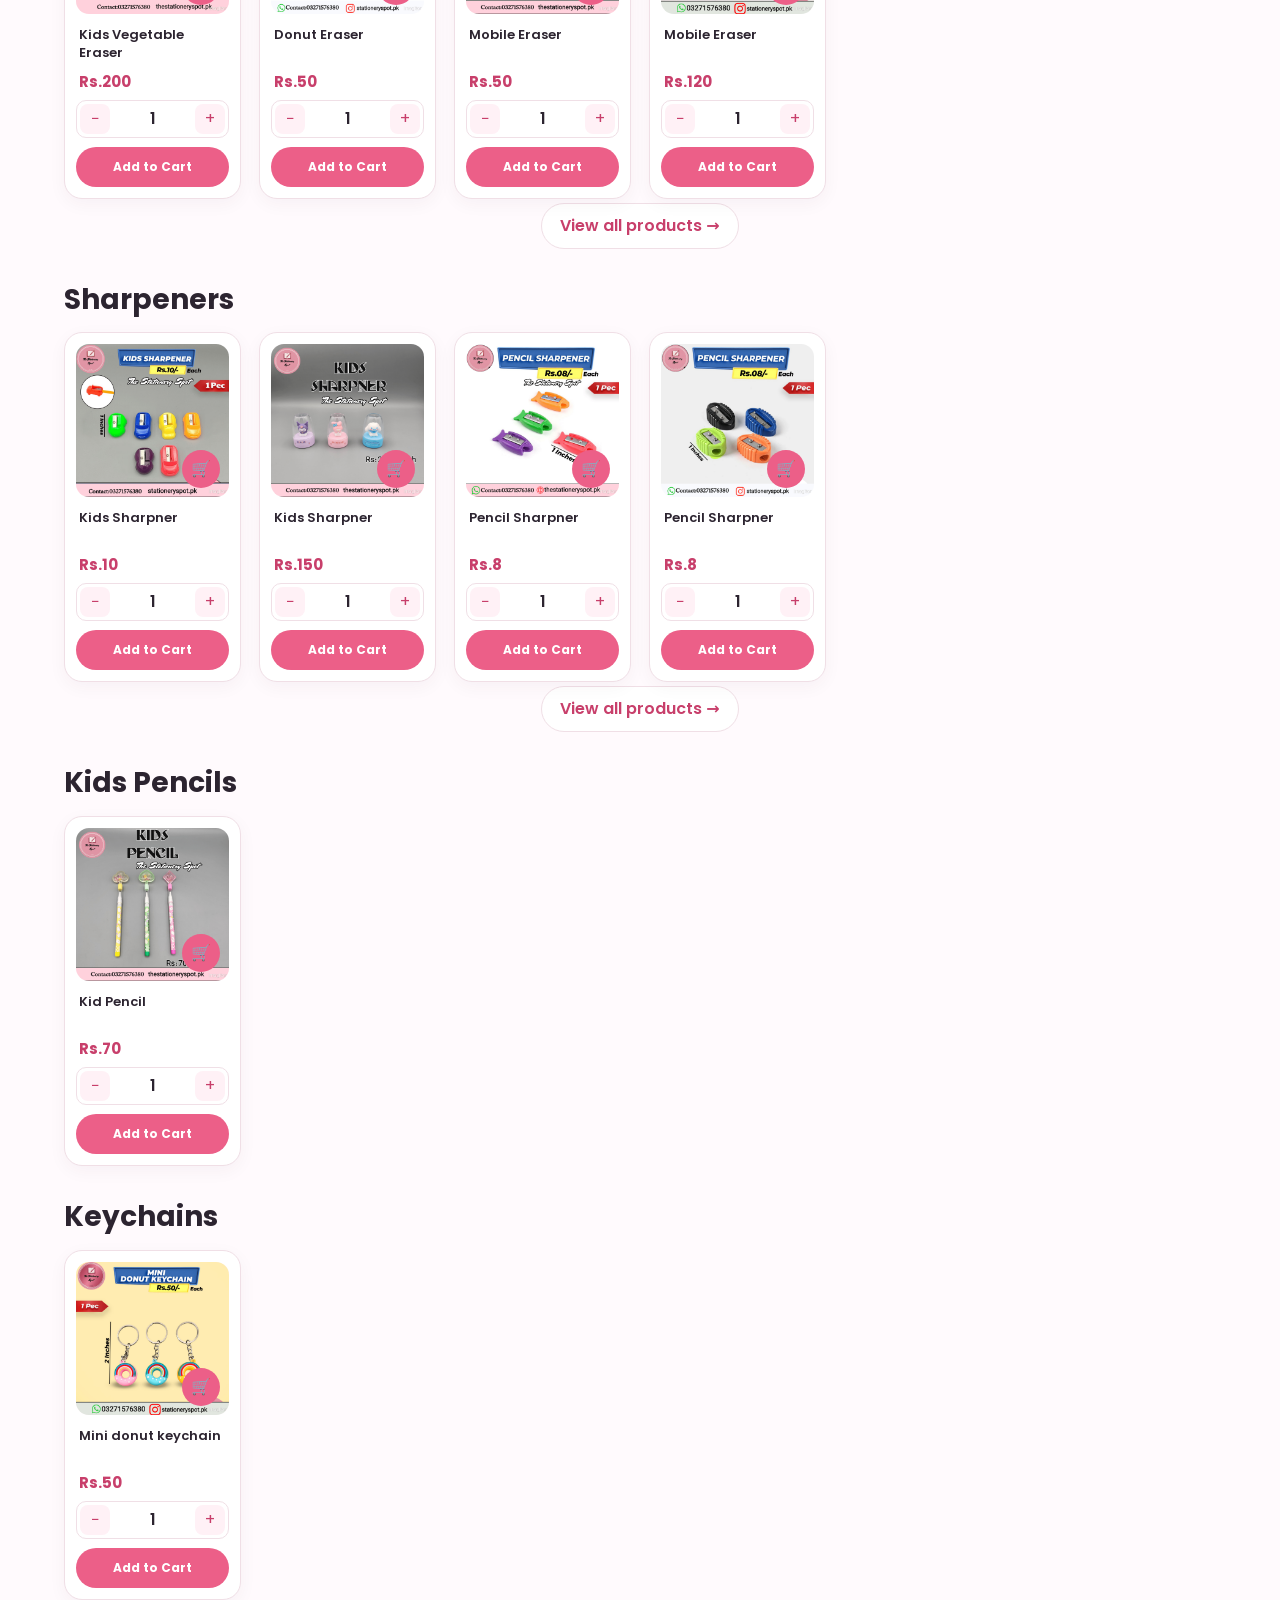
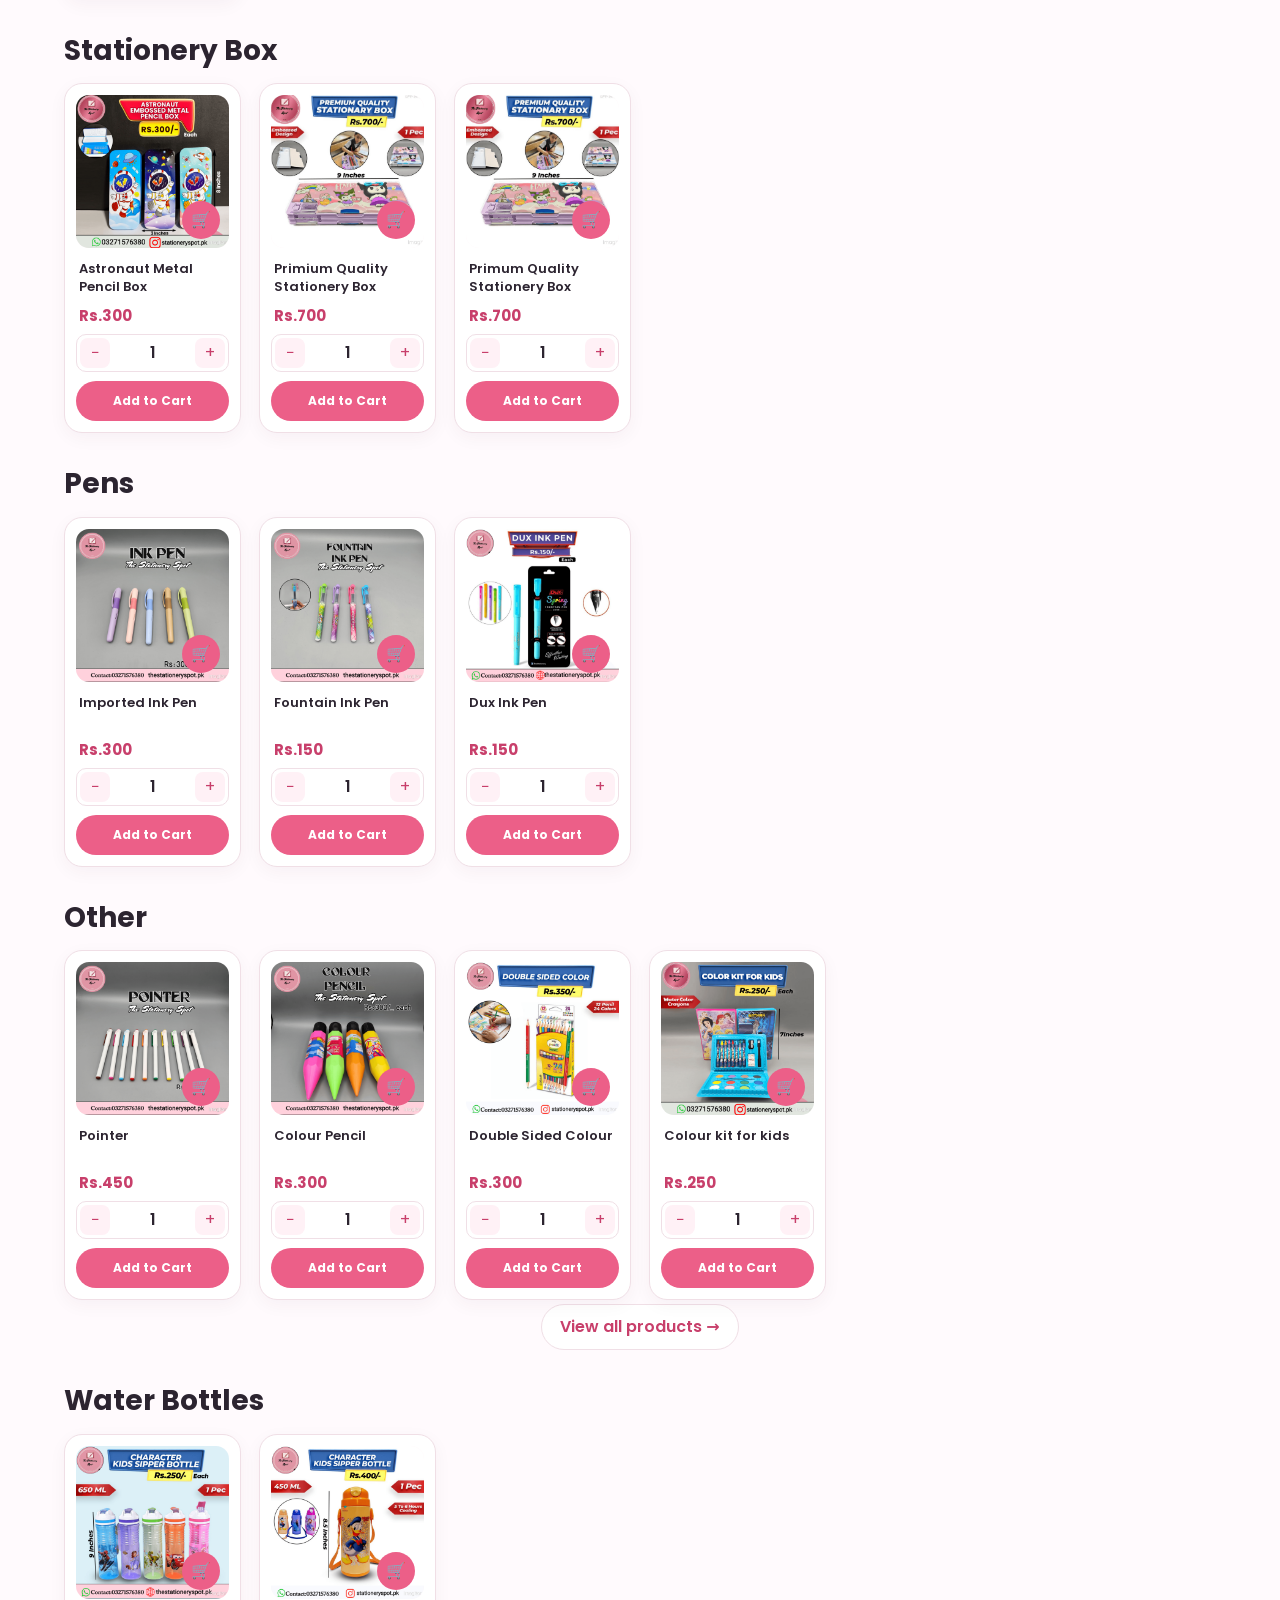
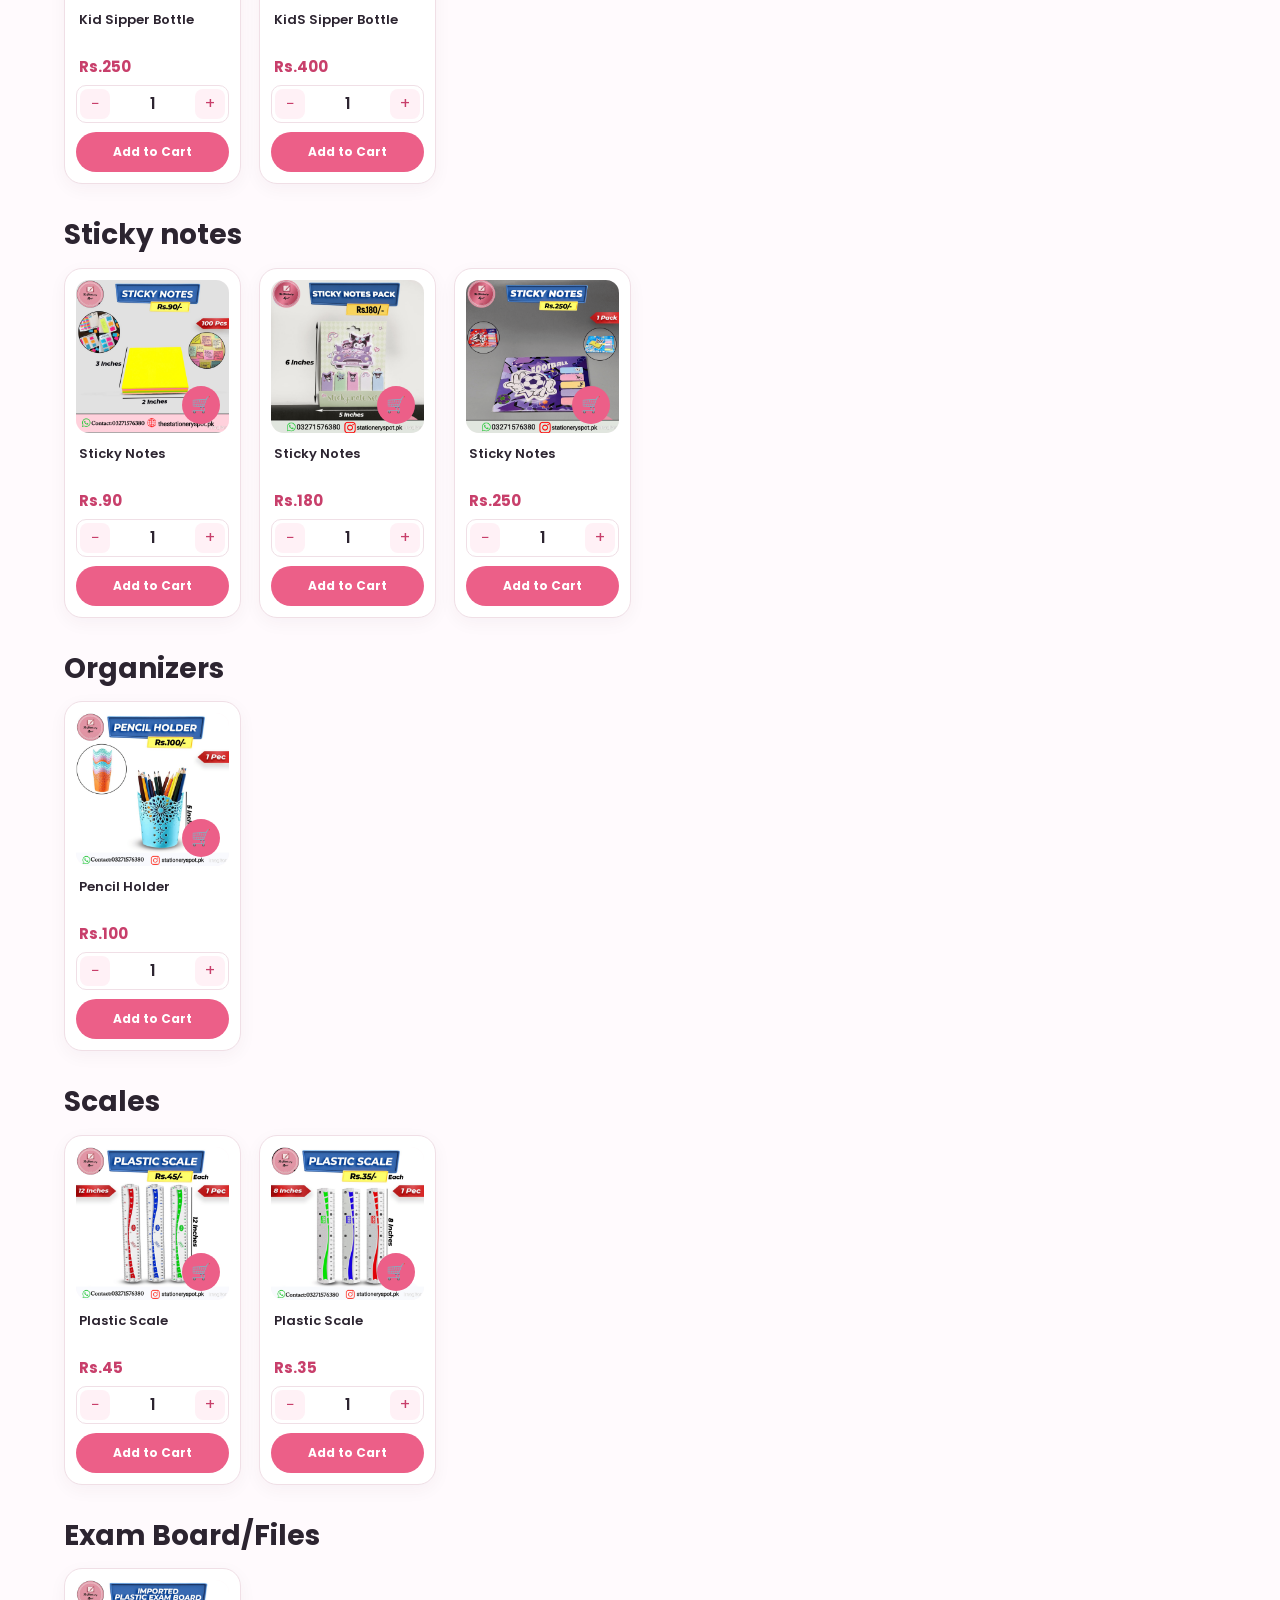
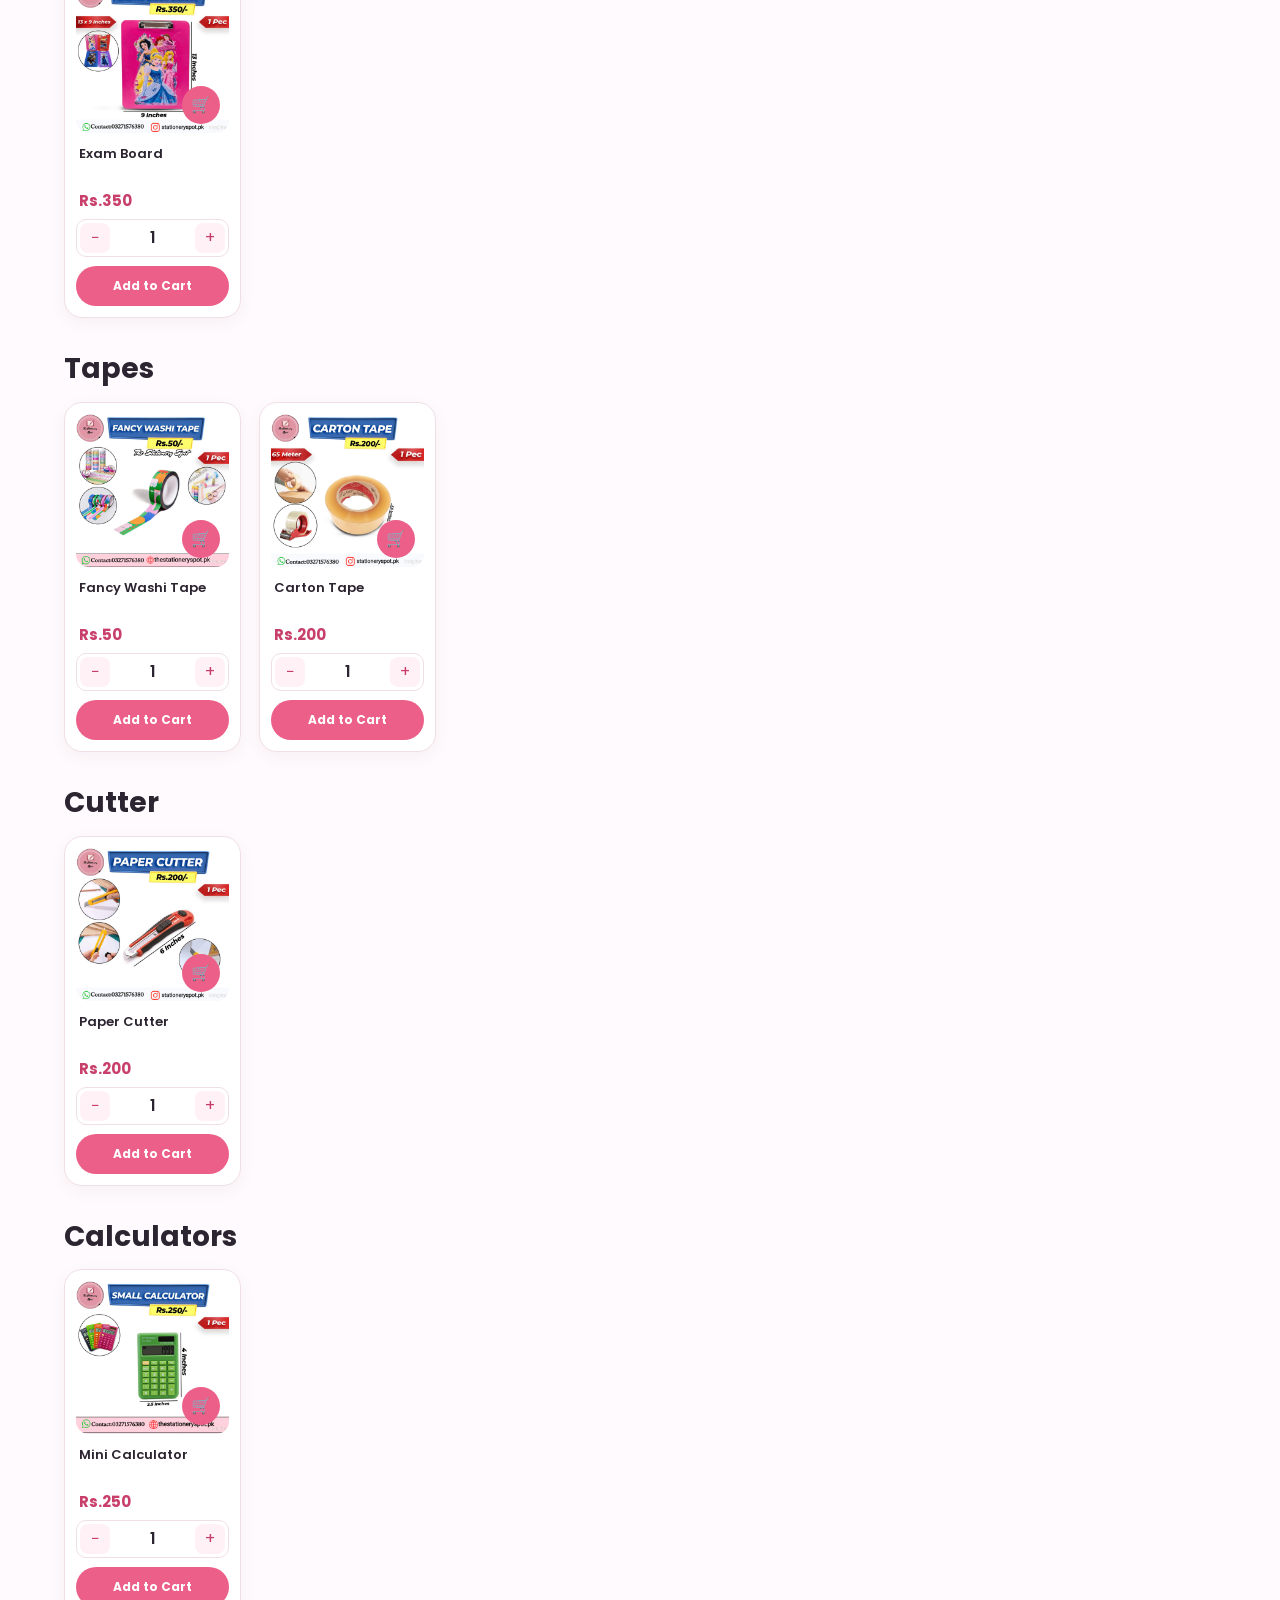
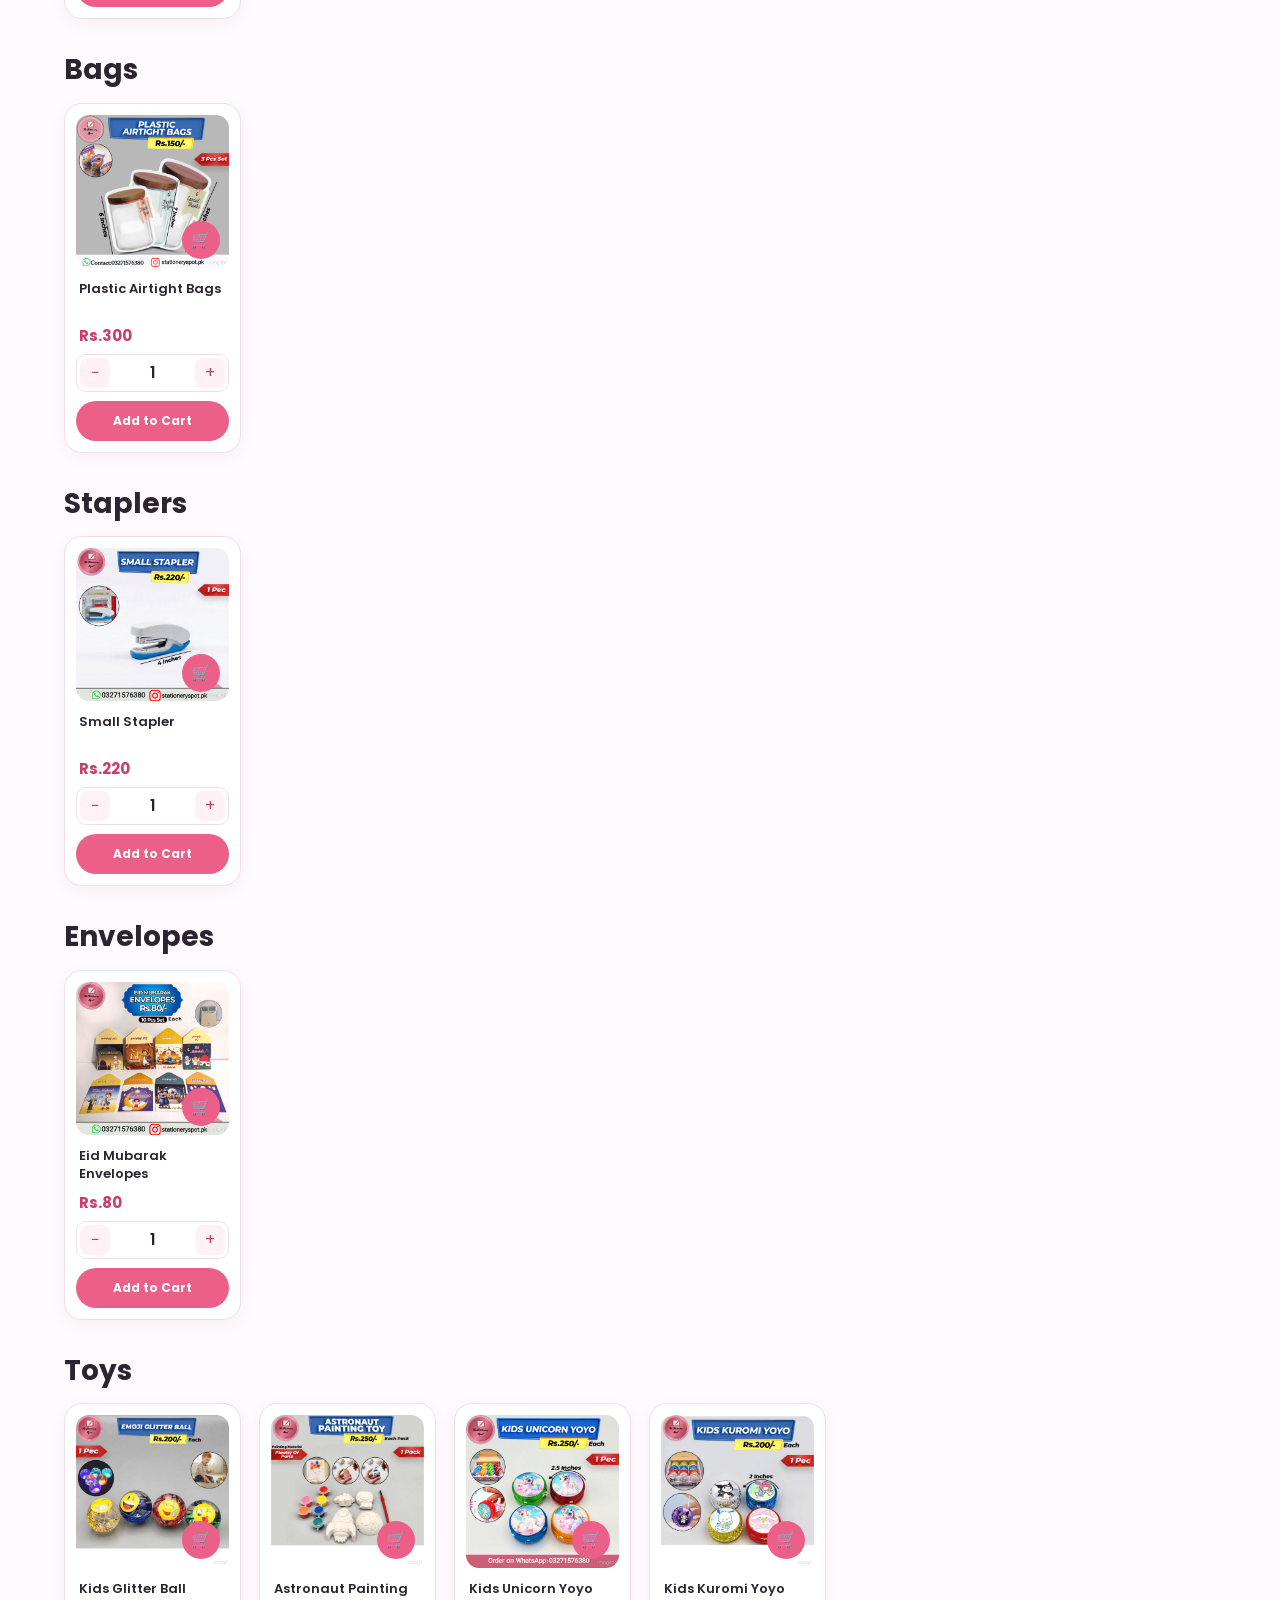
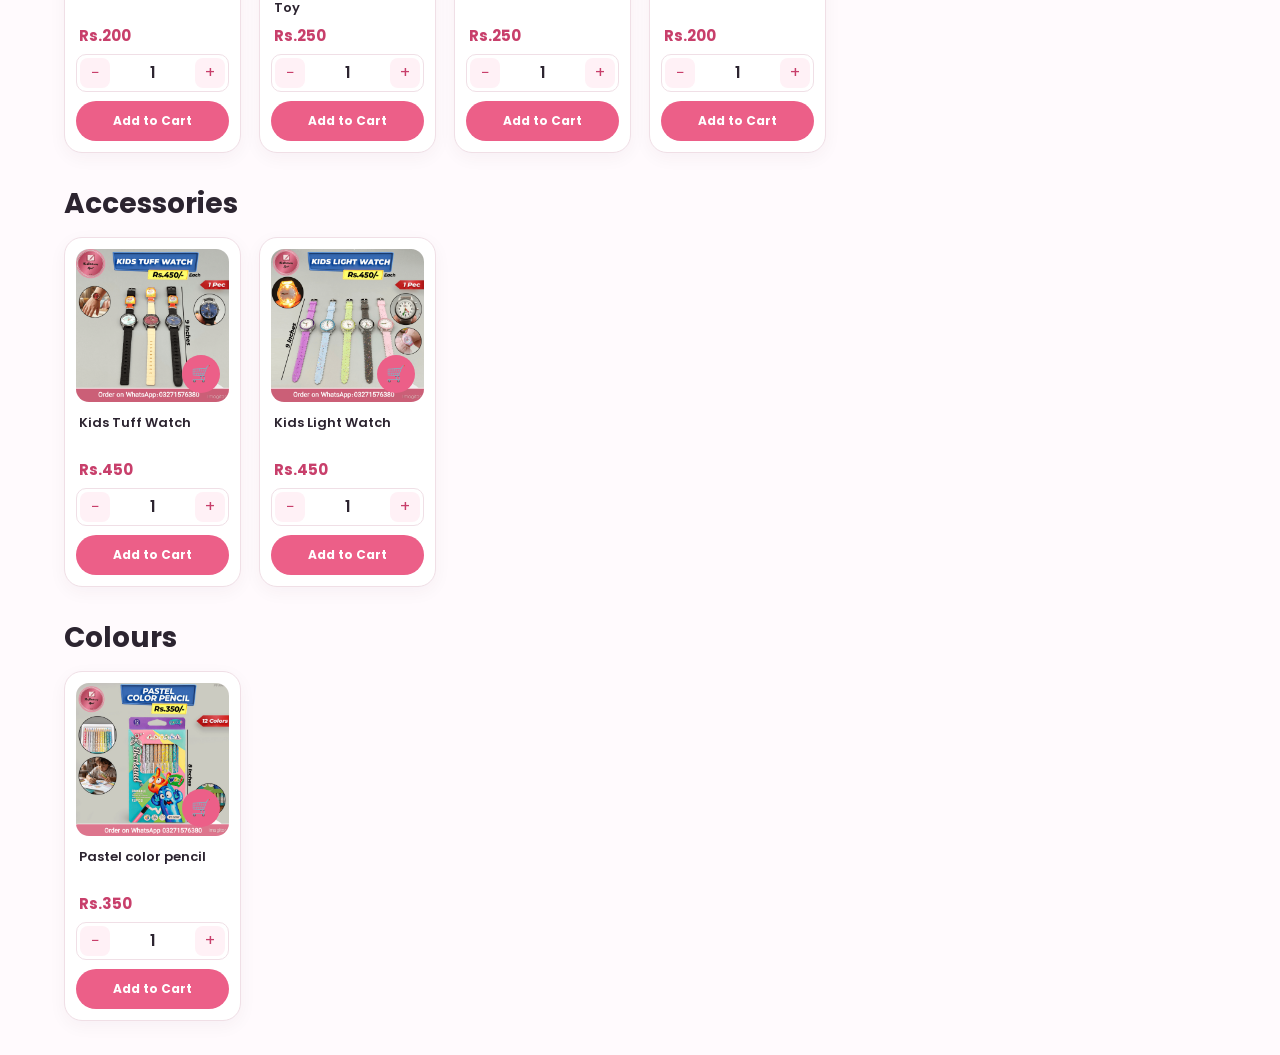
==== commit 8a7d0748: "Clean up duplicate search code" ====
--- a/index.html
+++ b/index.html
@@ -1,918 +1,549 @@
-<!DOCTYPE html><html lang="en"><head><meta charset="UTF-8"><title>Cute Stationery Store Pakistan | The Stationery Spot</title><meta
-name="viewport"
-content="width=device-width, initial-scale=1.0"
-
-«»
-
-<meta
-name="theme-color"
-content="#ffffff"
-
-«»
-
-<meta
-name="description"
-content="Cute stationery, diaries, pens, organizers and gifts in Pakistan - The Stationery Spot"
-
-«»
-
-<meta
-name="keywords"
-content="stationery pakistan, cute stationery, diaries, pens, gifts"
-
-«»
-
-<meta
-name="author"
-content="The Stationery Spot"
-
-«»
-
-<!-- =========================
-     FAVICON
-========================= --><link
-    rel="icon"
-    type="image/png"
-    href="images/1778446342483.png"
-><link
-    rel="apple-touch-icon"
-    href="images/1778446342483.png"
-><!-- =========================
-     MAIN CSS
-========================= --><link
-    rel="stylesheet"
-    href="Style.css"
-><link
-    rel="stylesheet"
-    href="sidebar.css"
-><link
-    rel="stylesheet"
-    href="polish.css?v=2"
-><!-- =========================
-     GOOGLE FONTS
-========================= --><link
-    href="https://fonts.googleapis.com/css2?family=Poppins:wght@300;500;700&family=Pacifico&display=swap"
-    rel="stylesheet"
-><!-- =========================
-     FONT AWESOME
-========================= --><link
-    rel="stylesheet"
-    href="https://cdnjs.cloudflare.com/ajax/libs/font-awesome/6.5.1/css/all.min.css"
-    integrity="sha512-DTOQO9RWCH3ppGqcWAeaB1IZOC6xxalwEsw9c2QQeAIftl+Vegovlnee1c9QX4TctnWMn13TZye+giMm8e2LwA=="
-    crossorigin="anonymous"
-    referrerpolicy="no-referrer"
-><!-- =========================
-     FACEBOOK PIXEL
-========================= --><script>
-
-!function(f,b,e,v,n,t,s)
-{
-    if(f.fbq)return;
-
-    n=f.fbq=function(){
-        n.callMethod ?
-        n.callMethod.apply(n,arguments) :
-        n.queue.push(arguments)
-    };
-
-    if(!f._fbq)f._fbq=n;
-
-    n.push=n;
-    n.loaded=!0;
-    n.version='2.0';
-    n.queue=[];
-
-    t=b.createElement(e);
-    t.async=!0;
-    t.src=v;
-
-    s=b.getElementsByTagName(e)[0];
-    s.parentNode.insertBefore(t,s);
-
-}(
-    window,
-    document,
-    'script',
-    'https://connect.facebook.net/en_US/fbevents.js'
-);
-
-fbq('init', '967979679160537');
-fbq('track', 'PageView');
-
-</script><noscript><img
-height="1"
-width="1"
-style="display:none"
-src="https://www.facebook.com/tr?id=967979679160537&ev=PageView&noscript=1"
-alt=""
-
-«»
-
-</noscript></head><body><!-- =========================
-     TOP BAR
-========================= --><header class="top-bar"><!-- =========================
-     LOGO AREA
-========================= --><div class="logo-area"><button
-    class="menu-icon"
-    type="button"
-    onclick="openCommonSidebar()"
-    aria-label="Open menu"
->
-    ☰
-</button>
-
-
-<img
-    src="images/1778446342483.png"
-    class="pc-logo"
-    alt="The Stationery Spot Logo"
-    width="80"
-    height="80"
->
-
-</div><!-- =========================
-     WEBSITE TITLE
-========================= --><div class="top-heading">
-    The Stationery Spot
-</div><!-- =========================
-     DESKTOP MENU
-========================= --><nav
-    class="left-menu"
-    aria-label="Main navigation"
-><a href="index.html">
-    Home
-</a>
-
-<a href="deals.html">
-    Deals
-</a>
-
-<a href="contact.html">
-    Contact
-</a>
-
-<a href="Refund policy.html">
-    Refund Policy
-</a>
-
-<a href="Shipping policy.html">
-    Shipping Policy
-</a>
-
-</nav><!-- =========================
-     SEARCH + CART
-========================= --><div class="right-menu"><!-- SEARCH -->
-
-<div class="search-box">
-
-    <input
-        type="search"
-        class="search"
-        id="searchInput"
-        oninput="searchItems()"
-        placeholder="Search products..."
-        aria-label="Search products"
-        autocomplete="off"
-    >
+<!DOCTYPE html>
+<html lang="en">
+
+<head>
+
+    <meta charset="UTF-8">
+
+    <meta
+        name="viewport"
+        content="width=device-width, initial-scale=1.0"
+    >
+
+    <title>Cute Stationery Store Pakistan | The Stationery Spot</title>
+
+    <meta
+        name="theme-color"
+        content="#ffffff"
+    >
+
+    <meta
+        name="description"
+        content="Cute stationery, diaries, pens, organizers and gifts in Pakistan - The Stationery Spot"
+    >
+
+    <meta
+        name="keywords"
+        content="stationery pakistan, cute stationery, diaries, pens, gifts"
+    >
+
+    <meta
+        name="author"
+        content="The Stationery Spot"
+    >
+
+
+    <!-- =========================
+         FAVICON
+    ========================= -->
+
+    <link
+        rel="icon"
+        type="image/png"
+        href="images/1778446342483.png"
+    >
+
+    <link
+        rel="apple-touch-icon"
+        href="images/1778446342483.png"
+    >
+
+
+    <!-- =========================
+         MAIN CSS
+    ========================= -->
+
+    <link
+        rel="stylesheet"
+        href="Style.css"
+    >
+
+    <link
+        rel="stylesheet"
+        href="sidebar.css"
+    >
+
+    <link
+        rel="stylesheet"
+        href="polish.css?v=2"
+    >
+
+
+    <!-- =========================
+         GOOGLE FONTS
+    ========================= -->
+
+    <link
+        href="https://fonts.googleapis.com/css2?family=Poppins:wght@300;500;700&family=Pacifico&display=swap"
+        rel="stylesheet"
+    >
+
+
+    <!-- =========================
+         FONT AWESOME
+    ========================= -->
+
+    <link
+        rel="stylesheet"
+        href="https://cdnjs.cloudflare.com/ajax/libs/font-awesome/6.5.1/css/all.min.css"
+        integrity="sha512-DTOQO9RWCH3ppGqcWAeaB1IZOC6xxalwEsw9c2QQeAIftl+Vegovlnee1c9QX4TctnWMn13TZye+giMm8e2LwA=="
+        crossorigin="anonymous"
+        referrerpolicy="no-referrer"
+    >
+
+
+    <!-- =========================
+         FACEBOOK PIXEL
+    ========================= -->
+
+    <script>
+
+        !function(f,b,e,v,n,t,s)
+        {
+            if(f.fbq)return;
+
+            n=f.fbq=function(){
+                n.callMethod ?
+                n.callMethod.apply(n,arguments) :
+                n.queue.push(arguments)
+            };
+
+            if(!f._fbq)f._fbq=n;
+
+            n.push=n;
+            n.loaded=!0;
+            n.version='2.0';
+            n.queue=[];
+
+            t=b.createElement(e);
+            t.async=!0;
+            t.src=v;
+
+            s=b.getElementsByTagName(e)[0];
+            s.parentNode.insertBefore(t,s);
+
+        }(
+            window,
+            document,
+            'script',
+            'https://connect.facebook.net/en_US/fbevents.js'
+        );
+
+        fbq('init', '967979679160537');
+        fbq('track', 'PageView');
+
+    </script>
+
+
+    <noscript>
+
+        <img
+            height="1"
+            width="1"
+            style="display:none"
+            src="https://www.facebook.com/tr?id=967979679160537&ev=PageView&noscript=1"
+            alt=""
+        >
+
+    </noscript>
+
+</head>
+
+
+<body>
+
+
+    <!-- =========================
+         TOP BAR
+    ========================= -->
+
+    <header class="top-bar">
+
+
+        <!-- LOGO / MOBILE MENU -->
+
+        <div class="logo-area">
+
+            <button
+                class="menu-icon"
+                type="button"
+                onclick="openCommonSidebar()"
+                aria-label="Open menu"
+            >
+                ☰
+            </button>
+
+
+            <img
+                src="images/1778446342483.png"
+                class="pc-logo"
+                alt="The Stationery Spot Logo"
+                width="80"
+                height="80"
+            >
+
+        </div>
+
+
+        <!-- WEBSITE TITLE -->
+
+        <div class="top-heading">
+            The Stationery Spot
+        </div>
+
+
+        <!-- DESKTOP MENU -->
+
+        <nav
+            class="left-menu"
+            aria-label="Main navigation"
+        >
+
+            <a href="index.html">
+                Home
+            </a>
+
+            <a href="deals.html">
+                Deals
+            </a>
+
+            <a href="contact.html">
+                Contact
+            </a>
+
+            <a href="Refund policy.html">
+                Refund Policy
+            </a>
+
+            <a href="Shipping policy.html">
+                Shipping Policy
+            </a>
+
+        </nav>
+
+
+        <!-- SEARCH + CART -->
+
+        <div class="right-menu">
+
+
+            <!-- SEARCH -->
+
+            <div class="search-box">
+
+                <input
+                    type="search"
+                    class="search"
+                    id="searchInput"
+                    oninput="searchItems()"
+                    placeholder="Search products..."
+                    aria-label="Search products"
+                    autocomplete="off"
+                >
+
+                <div
+                    class="search-results"
+                    id="searchResults"
+                ></div>
+
+            </div>
+
+
+            <!-- CART -->
+
+            <div class="cart-area">
+
+                <button
+                    class="cart-button"
+                    type="button"
+                    onclick="openCart()"
+                    aria-label="Open shopping cart"
+                    aria-controls="cartDrawer"
+                >
+
+                    🛒
+
+                    <span
+                        id="cartCount"
+                        class="cart-count"
+                    >
+                        0
+                    </span>
+
+                </button>
+
+            </div>
+
+        </div>
+
+    </header>
+
+
+    <!-- =========================
+         REAL SHOPPING CART
+    ========================= -->
 
     <div
-        class="search-results"
-        id="searchResults"
+        id="cartOverlay"
+        class="cart-overlay"
+        onclick="closeCart()"
     ></div>
 
-</div>
-
-
-<!-- CART -->
-
-<div class="cart-area">
-
-    <button
-        class="cart-button"
-        type="button"
-        onclick="openCart()"
-        aria-label="Open shopping cart"
-        aria-controls="cartDrawer"
-    >
-
-        🛒
-
-        <span
-            id="cartCount"
-            class="cart-count"
-        >
-            0
-        </span>
-
-    </button>
-
-</div>
-
-</div></header><!-- =========================================
-     REAL SHOPPING CART
-========================================= --><!-- CART OVERLAY --><div
-    id="cartOverlay"
-    class="cart-overlay"
-    onclick="closeCart()"
-></div><!-- CART DRAWER --><aside
-    id="cartDrawer"
-    class="cart-drawer"
-    aria-label="Shopping cart"
-><!-- CART HEADER -->
-
-<div class="cart-header">
-
-    <div>
-
-        <h2>
-            🛒 My Cart
-        </h2>
-
-        <span
-            id="cartItemCount"
-            class="cart-item-count"
-        >
-            0 items
-        </span>
+
+    <aside
+        id="cartDrawer"
+        class="cart-drawer"
+        aria-label="Shopping cart"
+    >
+
+
+        <!-- CART HEADER -->
+
+        <div class="cart-header">
+
+            <div>
+
+                <h2>
+                    🛒 My Cart
+                </h2>
+
+                <span
+                    id="cartItemCount"
+                    class="cart-item-count"
+                >
+                    0 items
+                </span>
+
+            </div>
+
+
+            <button
+                type="button"
+                class="cart-close"
+                onclick="closeCart()"
+                aria-label="Close cart"
+            >
+                ×
+            </button>
+
+        </div>
+
+
+        <!-- EMPTY CART -->
+
+        <div
+            id="cartEmpty"
+            class="cart-empty"
+        >
+
+            <div class="cart-empty-icon">
+                🛒
+            </div>
+
+            <h3>
+                Your cart is empty
+            </h3>
+
+            <p>
+                Add some cute stationery to your cart! 💕
+            </p>
+
+            <button
+                type="button"
+                class="cart-continue"
+                onclick="closeCart()"
+            >
+                Continue Shopping
+            </button>
+
+        </div>
+
+
+        <!-- CART PRODUCTS -->
+
+        <div
+            id="cartItems"
+            class="cart-items"
+        ></div>
+
+
+        <!-- CART FOOTER -->
+
+        <div
+            id="cartFooter"
+            class="cart-footer"
+        >
+
+            <div class="cart-total-row">
+
+                <span>
+                    Total
+                </span>
+
+                <strong id="cartTotal">
+                    Rs.0
+                </strong>
+
+            </div>
+
+
+            <button
+                type="button"
+                class="cart-whatsapp-btn"
+                onclick="sendWhatsAppOrder()"
+            >
+                💬 Order on WhatsApp
+            </button>
+
+
+            <button
+                type="button"
+                class="cart-clear-btn"
+                onclick="clearCart()"
+            >
+                Clear Cart
+            </button>
+
+        </div>
+
+    </aside>
+
+
+    <!-- =========================
+         HERO SECTION
+    ========================= -->
+
+    <section class="hero-box">
+
+        <img
+            src="images/colorful-stationery-on-minimalist-background-free-photo.jpg"
+            class="side-img"
+            alt="Colorful stationery"
+            loading="eager"
+        >
+
+        <img
+            src="images/file_000000000898720882cf2613b022ce8e.png"
+            class="main-img"
+            alt="The Stationery Spot"
+            loading="eager"
+        >
+
+        <img
+            src="images/products/IMG-20260503-WA0001.jpg"
+            class="side-img"
+            alt="Stationery products"
+            loading="eager"
+        >
+
+    </section>
+
+
+    <!-- =========================
+         PRODUCTS
+    ========================= -->
+
+    <main>
+
+        <div id="productContainer"></div>
+
+    </main>
+
+
+    <!-- =========================
+         IMAGE POPUP
+    ========================= -->
+
+    <div
+        id="imagePopup"
+        class="popup"
+        onclick="closeImage()"
+        role="dialog"
+        aria-modal="true"
+        aria-label="Product image preview"
+    >
+
+        <img
+            id="popupImg"
+            src=""
+            alt="Product preview"
+        >
 
     </div>
 
 
-    <button
-        type="button"
-        class="cart-close"
-        onclick="closeCart()"
-        aria-label="Close cart"
-    >
-        ×
-    </button>
-
-</div>
-
-
-<!-- EMPTY CART -->
-
-<div
-    id="cartEmpty"
-    class="cart-empty"
->
-
-    <div class="cart-empty-icon">
-        🛒
-    </div>
-
-
-    <h3>
-        Your cart is empty
-    </h3>
-
-
-    <p>
-        Add some cute stationery to your cart! 💕
-    </p>
-
-
-    <button
-        type="button"
-        class="cart-continue"
-        onclick="closeCart()"
-    >
-        Continue Shopping
-    </button>
-
-</div>
-
-
-<!-- CART PRODUCTS -->
-
-<div
-    id="cartItems"
-    class="cart-items"
-></div>
-
-
-<!-- CART FOOTER -->
-
-<div
-    id="cartFooter"
-    class="cart-footer"
->
-
-    <div class="cart-total-row">
-
-        <span>
-            Total
-        </span>
-
-        <strong id="cartTotal">
-            Rs.0
-        </strong>
-
-    </div>
-
-
-    <button
-        type="button"
-        class="cart-whatsapp-btn"
-        onclick="sendWhatsAppOrder()"
-    >
-        💬 Order on WhatsApp
-    </button>
-
-
-    <button
-        type="button"
-        class="cart-clear-btn"
-        onclick="clearCart()"
-    >
-        Clear Cart
-    </button>
-
-</div>
-
-</aside><!-- =========================
-     HERO SECTION
-========================= --><section class="hero-box"><img
-src="images/colorful-stationery-on-minimalist-background-free-photo.jpg"
-class="side-img"
-alt="Colorful stationery"
-loading="eager"
-
-«»
-
-<img
-src="images/file_000000000898720882cf2613b022ce8e.png"
-class="main-img"
-alt="The Stationery Spot"
-loading="eager"
-
-«»
-
-<img
-src="images/products/IMG-20260503-WA0001.jpg"
-class="side-img"
-alt="Stationery products"
-loading="eager"
-
-«»
-
-</section><!-- =========================
-     PRODUCTS
-========================= --><main><div id="productContainer"></div>
-
-</main><!-- =========================
-     IMAGE POPUP
-========================= --><div
-    id="imagePopup"
-    class="popup"
-    onclick="closeImage()"
-    role="dialog"
-    aria-modal="true"
-    aria-label="Product image preview"
-><img
-    id="popupImg"
-    src=""
-    alt="Product preview"
->
-
-</div><!-- =========================
-     PRODUCT SEARCH
-========================= --><script>
-
-let stationeryProducts = [];
-let stationeryProductsReady = false;
-
-
-/* =========================
-   LOAD ALL PRODUCTS
-========================= */
-
-fetch("data/products.json")
-
-    .then(response => {
-
-        if (!response.ok) {
-
-            throw new Error(
-                "Products could not be loaded."
-            );
+    <!-- =========================
+         JAVASCRIPT
+    ========================= -->
+
+    <!-- SEARCH -->
+
+    <script src="search.js"></script>
+
+
+    <!-- CART -->
+
+    <script src="cart.js"></script>
+
+
+    <!-- PRODUCT CARD -->
+
+    <script src="product-card.js"></script>
+
+
+    <!-- PRODUCTS -->
+
+    <script src="products.js"></script>
+
+
+    <!-- COMMON SIDEBAR -->
+
+    <script src="sidebar.js"></script>
+
+
+    <!-- IMAGE POPUP -->
+
+    <script>
+
+        function openImage(src) {
+
+            const popup =
+                document.getElementById("imagePopup");
+
+            const popupImg =
+                document.getElementById("popupImg");
+
+
+            if (!popup || !popupImg) {
+                return;
+            }
+
+
+            popupImg.src = src;
+
+            popup.style.display = "flex";
 
         }
 
-        return response.json();
-
-    })
-
-    .then(products => {
-
-        stationeryProducts =
-            Array.isArray(products)
-                ? products
-                : [];
-
-
-        stationeryProductsReady =
-            true;
-
-
-        document.dispatchEvent(
-            new Event(
-                "stationeryProductsReady"
-            )
-        );
-
-    })
-
-    .catch(error => {
-
-        console.error(
-            "Search products load error:",
-            error
-        );
-
-        stationeryProductsReady =
-            false;
-
-    });
-
-
-/* =========================
-   SEARCH FUNCTION
-========================= */
-
-function searchItems() {
-
-    const inputElement =
-        document.getElementById(
-            "searchInput"
-        );
-
-    const resultsBox =
-        document.getElementById(
-            "searchResults"
-        );
-
-
-    if (
-        !inputElement ||
-        !resultsBox
-    ) {
-        return;
-    }
-
-
-    const input =
-        inputElement.value
-            .trim()
-            .toLowerCase();
-
-
-    resultsBox.innerHTML = "";
-
-
-    /* =========================
-       EMPTY SEARCH
-    ========================= */
-
-    if (input === "") {
-
-        resultsBox.style.display =
-            "none";
-
-        return;
-
-    }
-
-
-    /* =========================
-       PRODUCTS STILL LOADING
-    ========================= */
-
-    if (!stationeryProductsReady) {
-
-        resultsBox.innerHTML =
-            "<div>Loading products...</div>";
-
-        resultsBox.style.display =
-            "block";
-
-        return;
-
-    }
-
-
-    /* =========================
-       SEARCH ALL PRODUCTS
-    ========================= */
-
-    const matches =
-        stationeryProducts
-            .filter(product => {
-
-                if (
-                    product.available === false
-                ) {
-                    return false;
-                }
-
-
-                const name =
-                    String(
-                        product.name || ""
-                    ).toLowerCase();
-
-
-                const category =
-                    String(
-                        product.category || ""
-                    ).toLowerCase();
-
-
-                const code =
-                    String(
-                        product.code || ""
-                    ).toLowerCase();
-
-
-                return (
-                    name.includes(input) ||
-                    category.includes(input) ||
-                    code.includes(input)
-                );
-
-            })
-            .slice(0, 12);
-
-
-    /* =========================
-       NO RESULTS
-    ========================= */
-
-    if (
-        matches.length === 0
-    ) {
-
-        resultsBox.innerHTML =
-            "<div>No product found</div>";
-
-        resultsBox.style.display =
-            "block";
-
-        return;
-
-    }
-
-
-    /* =========================
-       SHOW RESULTS
-    ========================= */
-
-    matches.forEach(product => {
-
-        const item =
-            document.createElement(
-                "div"
-            );
-
-
-        item.className =
-            "search-result-item";
-
-
-        item.style.padding =
-            "9px 10px";
-
-        item.style.cursor =
-            "pointer";
-
-        item.style.borderRadius =
-            "8px";
-
-
-        item.innerHTML = `
-
-            <strong
-                style="
-                    display:block;
-                "
-            >
-                ${product.name}
-            </strong>
-
-
-            <small
-                style="
-                    display:block;
-                    color:#888;
-                    margin-top:2px;
-                "
-            >
-                ${product.category}
-                · Rs.${product.price}
-            </small>
-
-        `;
-
-
-        /* =========================
-           HOVER EFFECT
-        ========================= */
-
-        item.addEventListener(
-            "mouseenter",
-            () => {
-
-                item.style.background =
-                    "#fff0f5";
-
+
+        function closeImage() {
+
+            const popup =
+                document.getElementById("imagePopup");
+
+
+            if (!popup) {
+                return;
             }
-        );
-
-
-        item.addEventListener(
-            "mouseleave",
-            () => {
-
-                item.style.background =
-                    "transparent";
-
-            }
-        );
-
-
-        /* =========================
-           CLICK RESULT
-        ========================= */
-
-        item.addEventListener(
-            "click",
-            () => {
-
-                const cards =
-                    document.querySelectorAll(
-                        "product-card"
-                    );
-
-
-                let targetCard =
-                    null;
-
-
-                /*
-                   Match using code + image.
-                   This avoids problems when
-                   product codes are duplicated.
-                */
-
-                cards.forEach(card => {
-
-                    if (
-                        !targetCard &&
-
-                        card.getAttribute(
-                            "code"
-                        ) === String(
-                            product.code || ""
-                        ) &&
-
-                        card.getAttribute(
-                            "image"
-                        ) === String(
-                            product.image || ""
-                        )
-                    ) {
-
-                        targetCard =
-                            card;
-
-                    }
-
-                });
-
-
-                /* =========================
-                   PRODUCT NOT FOUND ON PAGE
-                ========================= */
-
-                if (!targetCard) {
-
-                    resultsBox.style.display =
-                        "none";
-
-                    return;
-
-                }
-
-
-                const categorySection =
-                    targetCard.closest(
-                        ".category"
-                    );
-
-
-                /* =========================
-                   REVEAL HIDDEN PRODUCT
-                ========================= */
-
-                if (
-                    targetCard.classList
-                        .contains(
-                            "extra-product"
-                        )
-                ) {
-
-                    targetCard.classList
-                        .remove(
-                            "extra-product"
-                        );
-
-
-                    if (
-                        categorySection
-                    ) {
-
-                        categorySection
-                            .classList
-                            .add(
-                                "expanded"
-                            );
-
-                    }
-
-                }
-
-
-                /* =========================
-                   CLOSE SEARCH
-                ========================= */
-
-                resultsBox.style.display =
-                    "none";
-
-
-                inputElement.value =
-                    "";
-
-
-                /* =========================
-                   SCROLL TO PRODUCT
-                ========================= */
-
-                setTimeout(
-                    () => {
-
-                        targetCard.scrollIntoView({
-                            behavior:
-                                "smooth",
-
-                            block:
-                                "center"
-                        });
-
-                    },
-                    100
-                );
-
-            }
-        );
-
-
-        resultsBox.appendChild(
-            item
-        );
-
-    });
-
-
-    resultsBox.style.display =
-        "block";
-
-}
-
-
-/* =========================
-   SEARCH AGAIN AFTER LOAD
-========================= */
-
-document.addEventListener(
-    "stationeryProductsReady",
-    () => {
-
-        const inputElement =
-            document.getElementById(
-                "searchInput"
-            );
-
-
-        if (
-            inputElement &&
-            inputElement.value
-                .trim() !== ""
-        ) {
-
-            searchItems();
+
+
+            popup.style.display = "none";
 
         }
 
-    }
-);
-
-</script><!-- =========================
-     IMAGE POPUP JAVASCRIPT
-========================= --><script>
-
-function openImage(src) {
-
-    const popup =
-        document.getElementById(
-            "imagePopup"
-        );
-
-
-    const popupImg =
-        document.getElementById(
-            "popupImg"
-        );
-
-
-    if (
-        !popup ||
-        !popupImg
-    ) {
-        return;
-    }
-
-
-    popupImg.src =
-        src;
-
-
-    popup.style.display =
-        "flex";
-
-}
-
-
-function closeImage() {
-
-    const popup =
-        document.getElementById(
-            "imagePopup"
-        );
-
-
-    if (!popup) {
-        return;
-    }
-
-
-    popup.style.display =
-        "none";
-
-}
-
-</script><!-- =========================
-     CLOSE SEARCH
-========================= --><script>
-
-document.addEventListener(
-    "click",
-    function(event) {
-
-        const searchBox =
-            document.querySelector(
-                ".search-box"
-            );
-
-
-        const resultsBox =
-            document.getElementById(
-                "searchResults"
-            );
-
-
-        if (
-            searchBox &&
-            resultsBox &&
-            !searchBox.contains(
-                event.target
-            )
-        ) {
-
-            resultsBox.style.display =
-                "none";
-
-        }
-
-    }
-);
-
-</script><!-- =========================
-     CART SYSTEM
-========================= --><script src="cart.js"></script><!-- =========================
-     PRODUCT CARD
-========================= --><script src="product-card.js"></script><!-- =========================
-     PRODUCTS
-========================= --><script src="products.js"></script><!-- =========================
-     COMMON SIDEBAR
-========================= --><script src="sidebar.js"></script></body></html>+    </script>
+
+
+</body>
+
+</html>
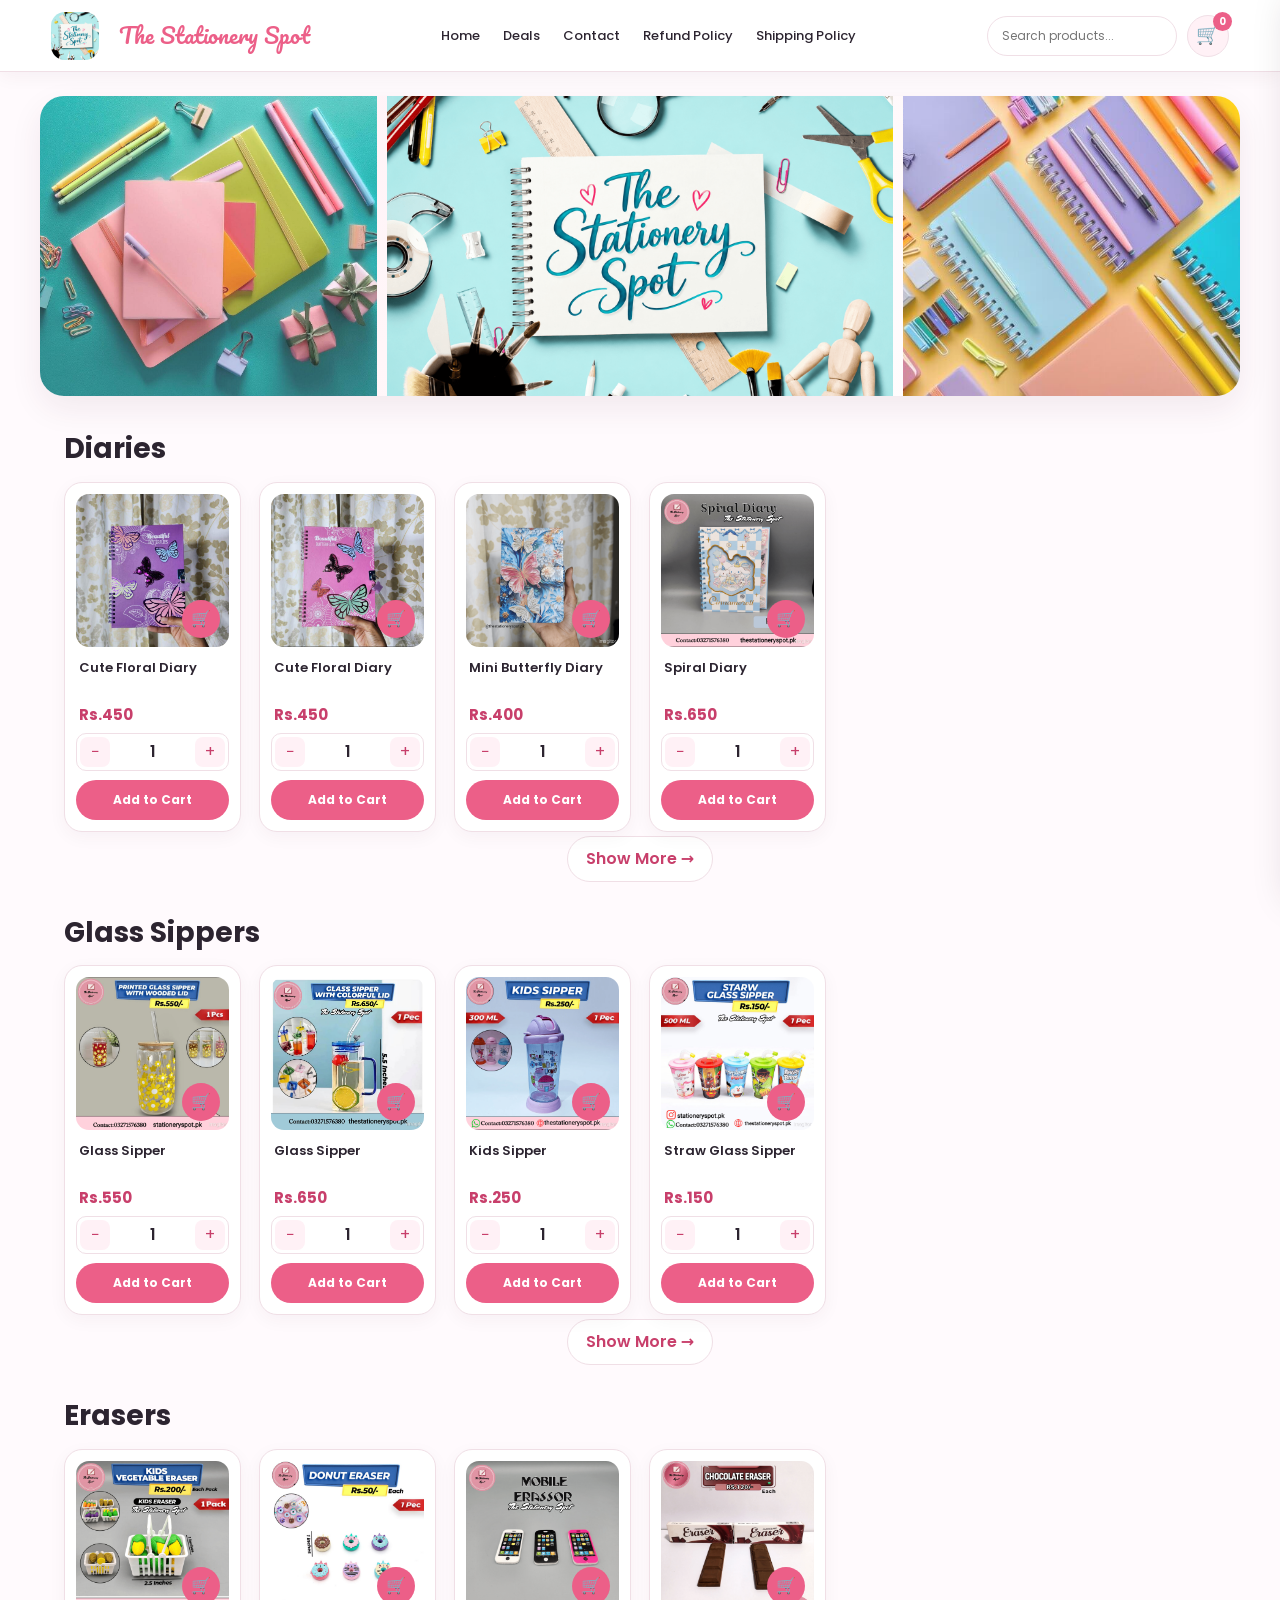
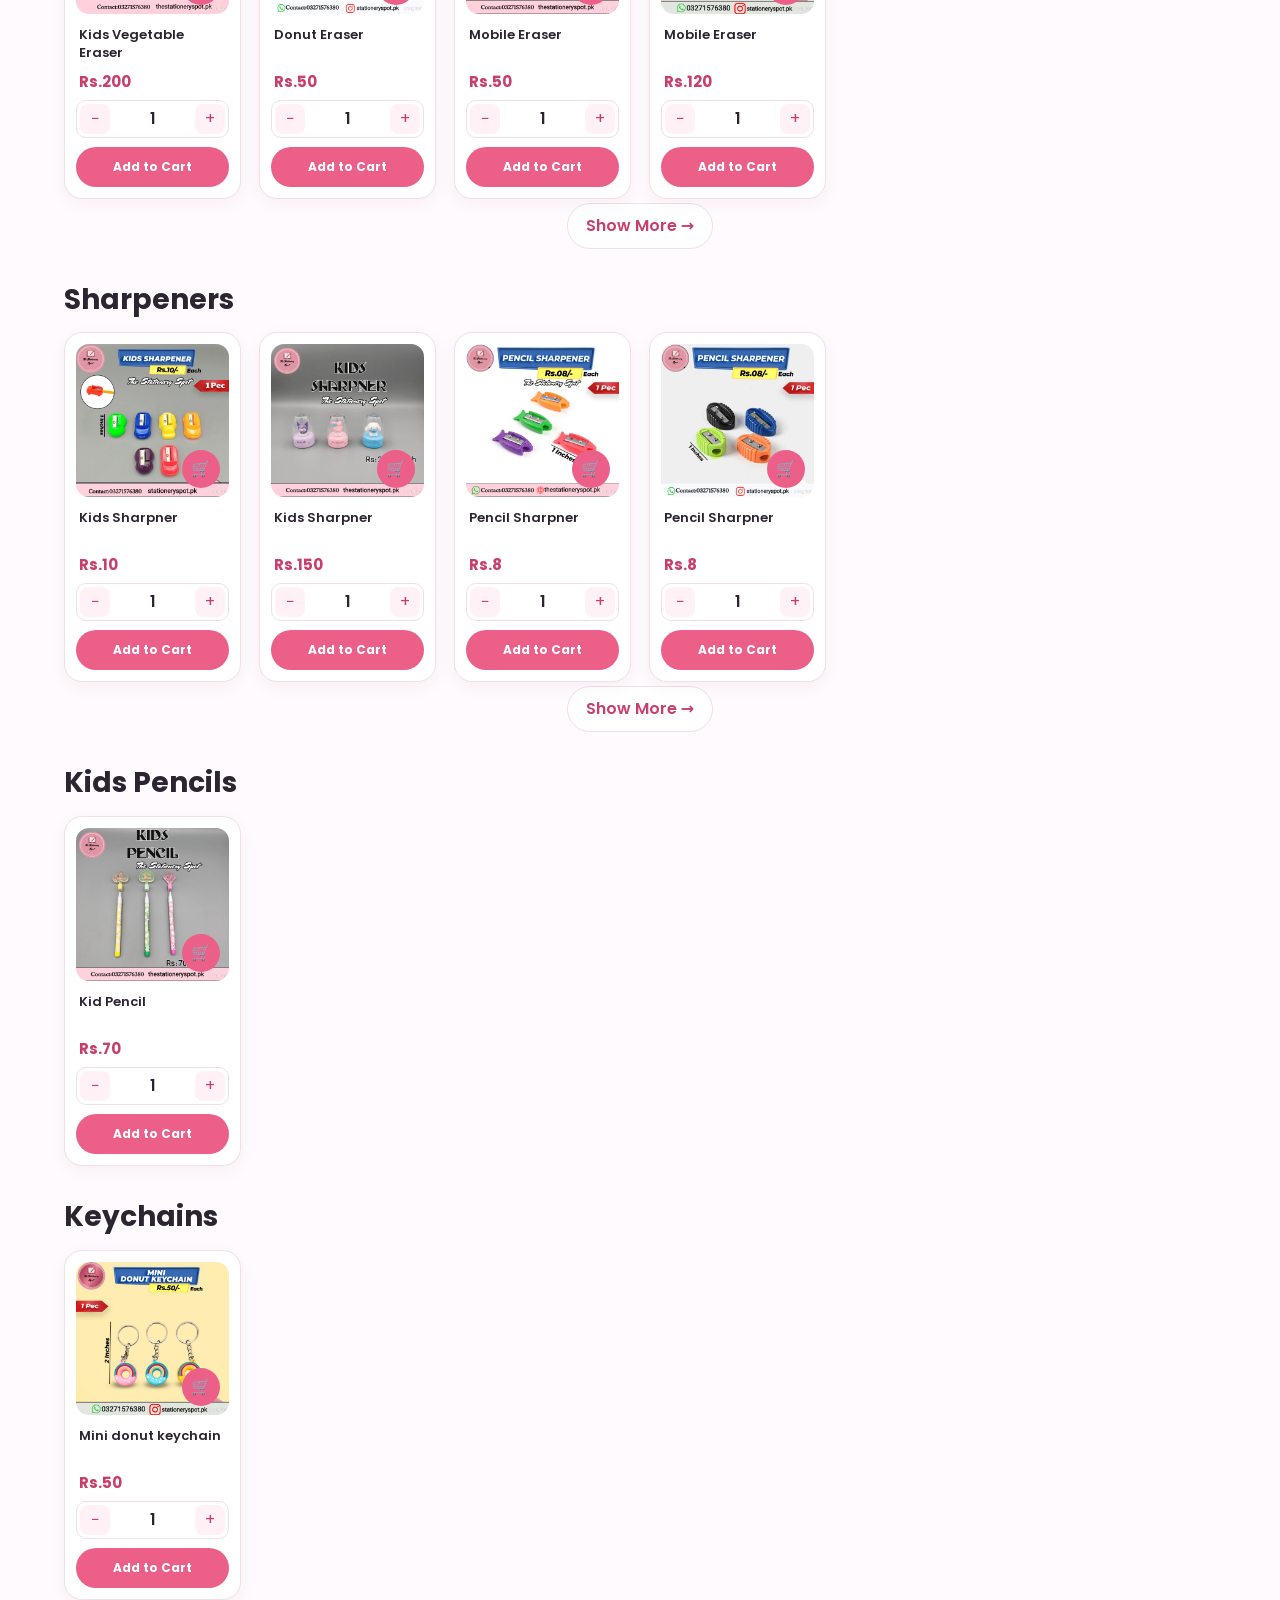
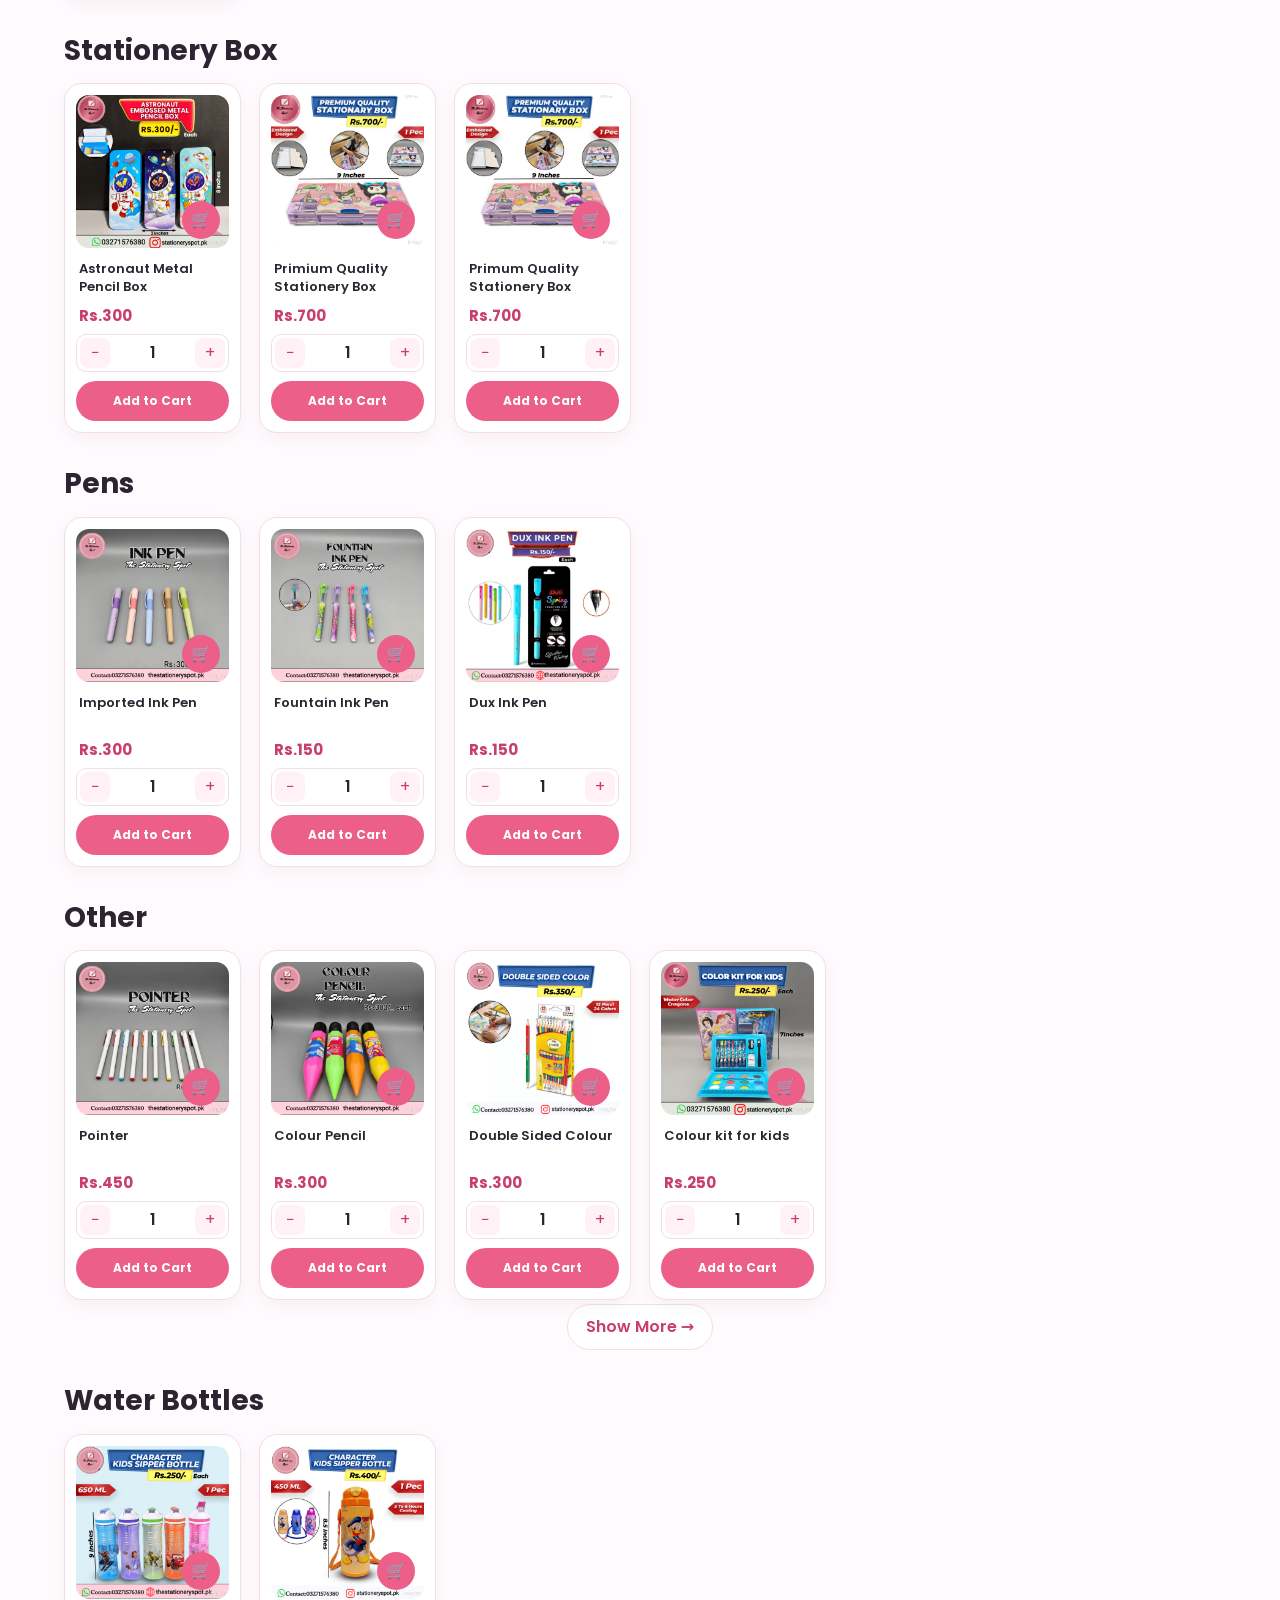
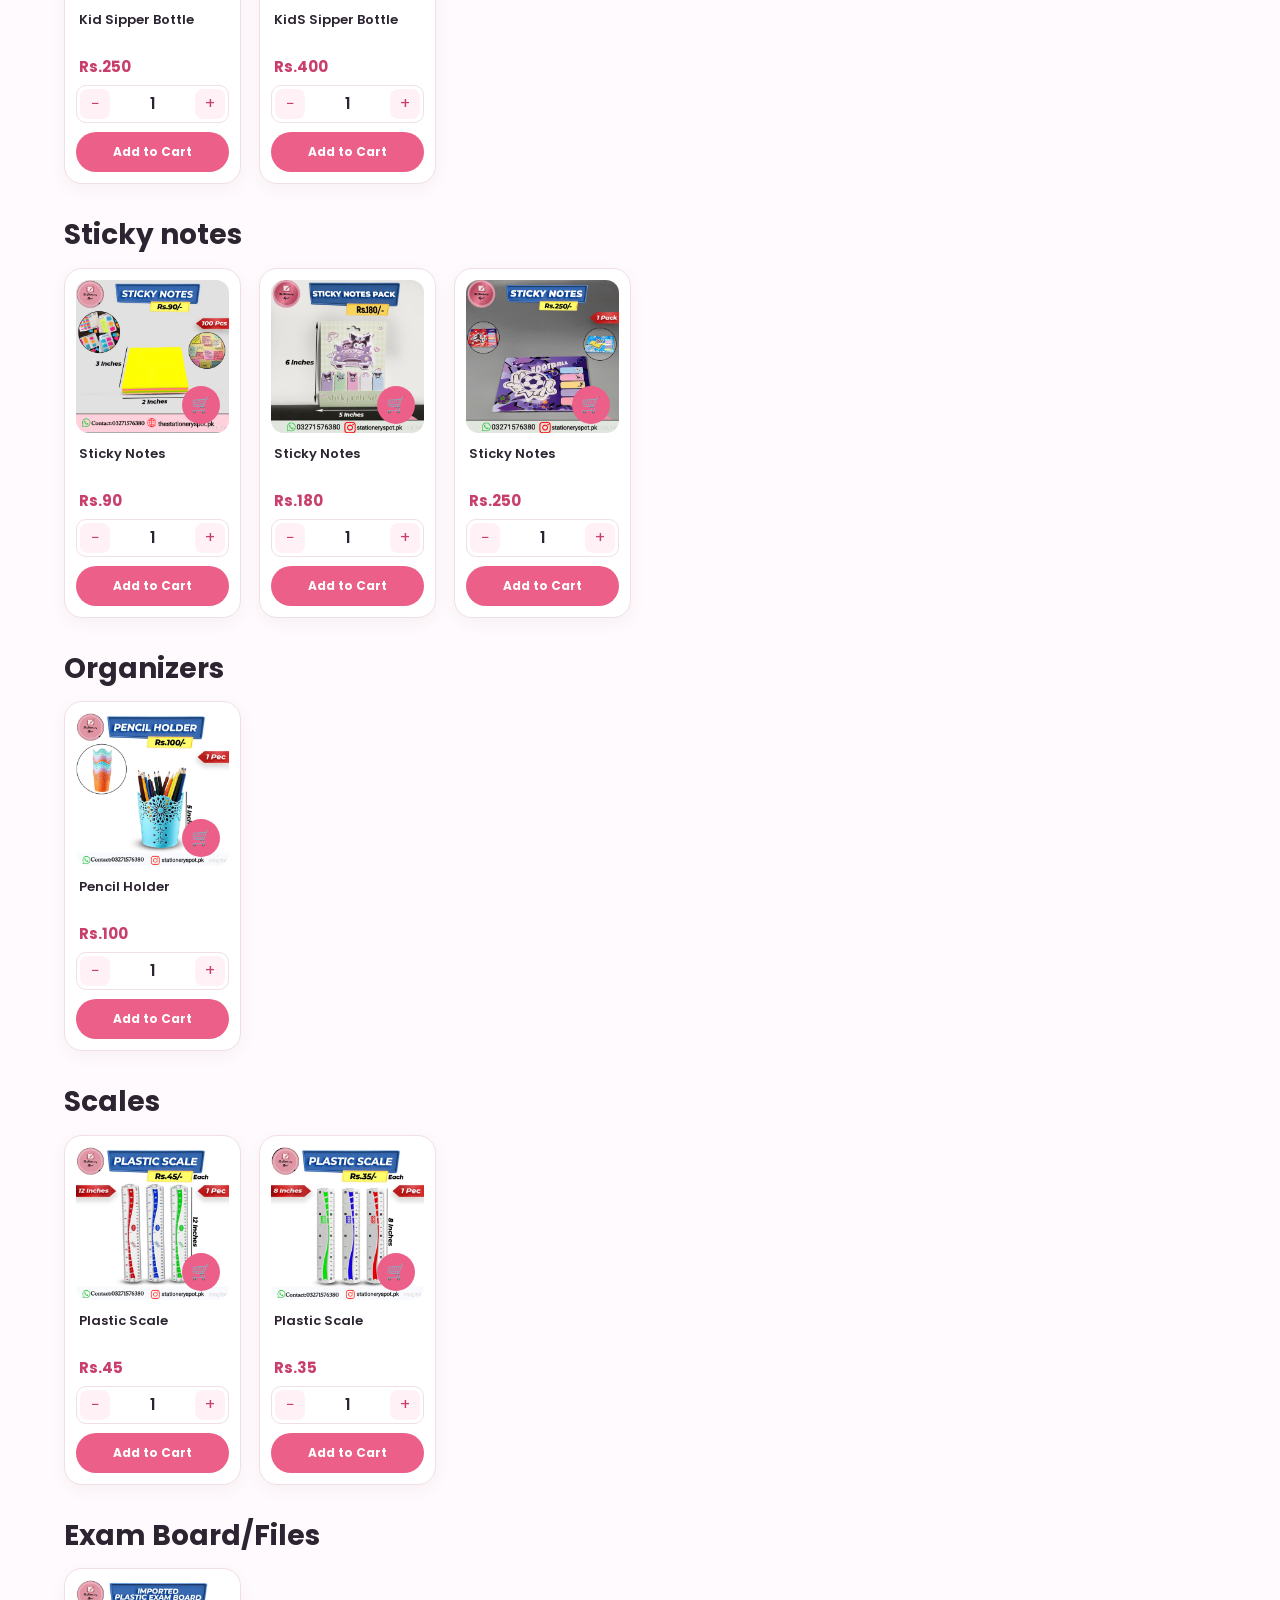
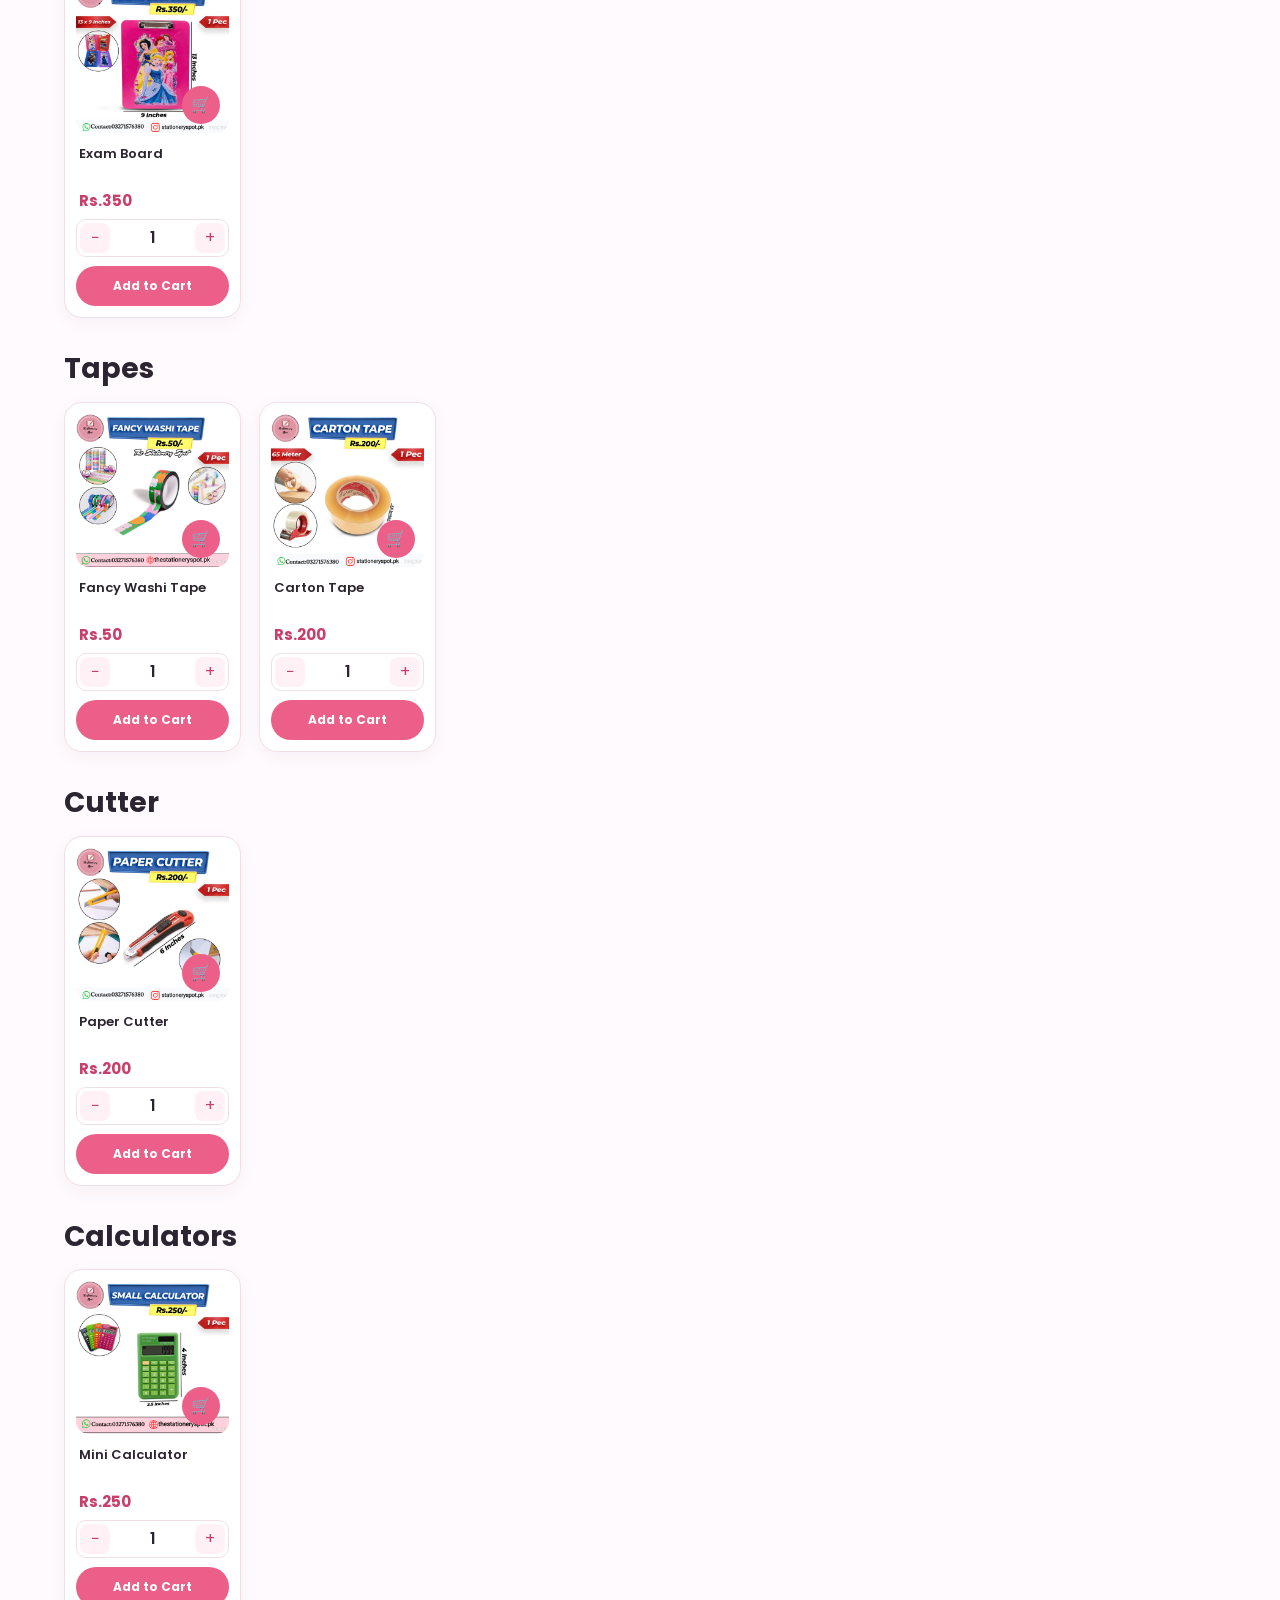
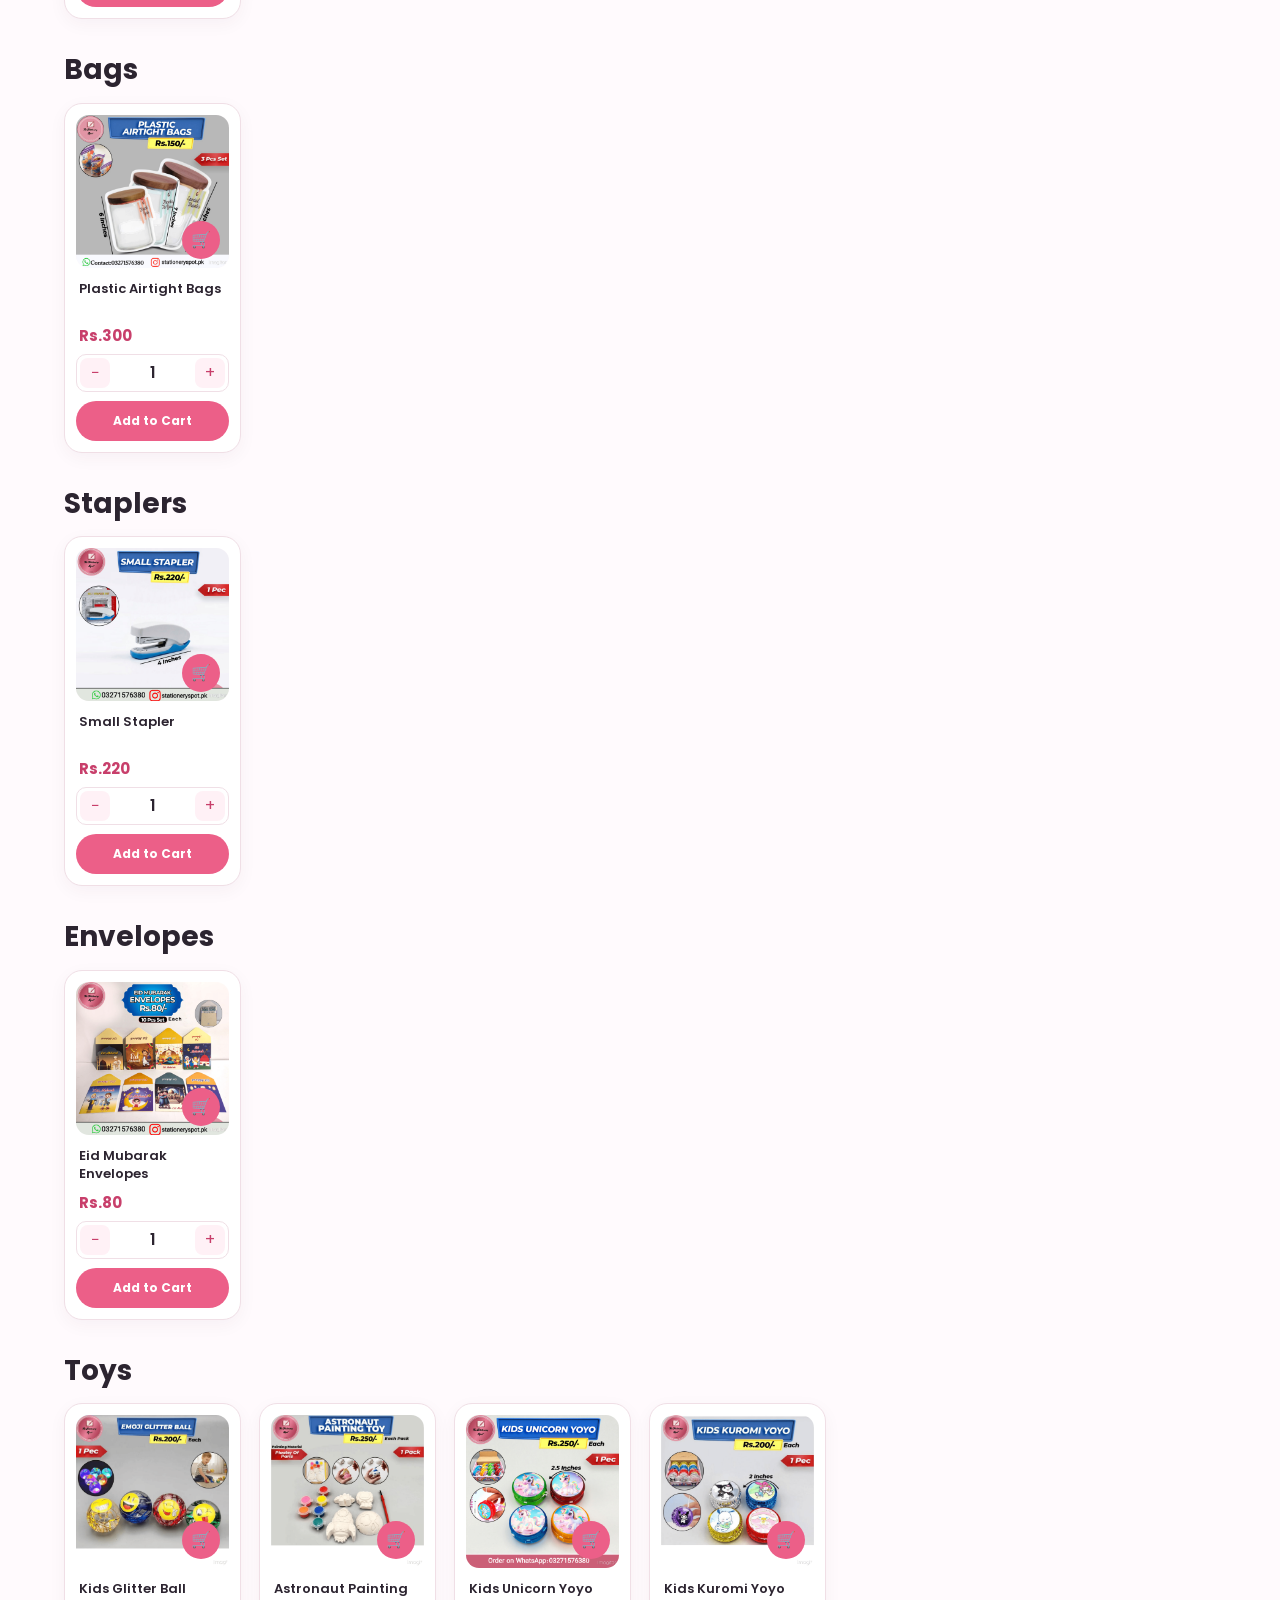
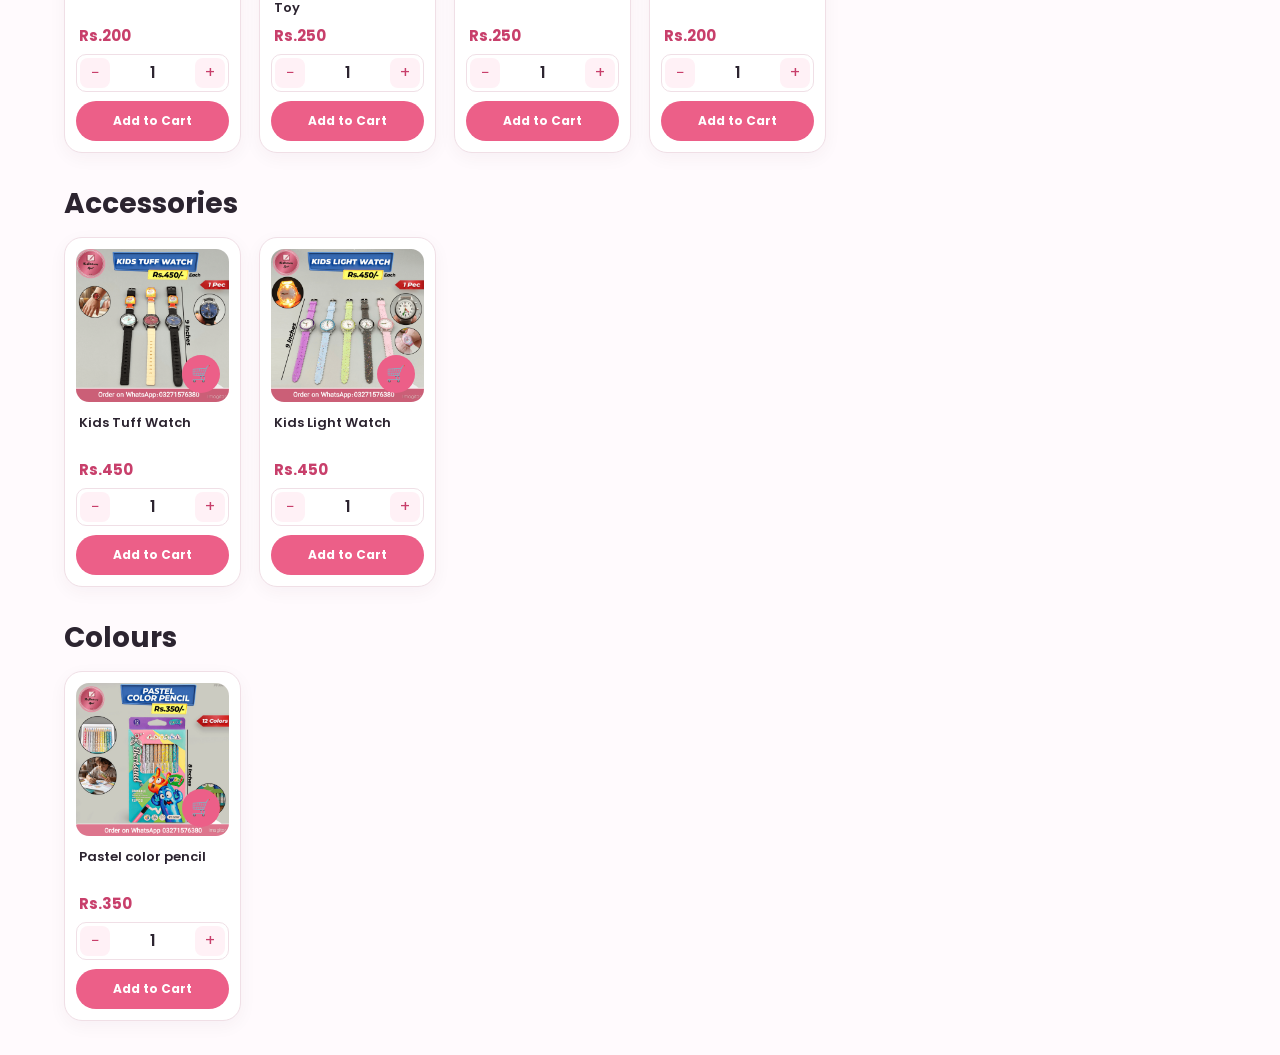
==== commit 44ea3e80: "Update website logo" ====
--- a/index.html
+++ b/index.html
@@ -40,12 +40,12 @@
     <link
         rel="icon"
         type="image/png"
-        href="images/1778446342483.png"
+        href="images/file_000000000898720882cf2613b022ce8e.png"
     >
 
     <link
         rel="apple-touch-icon"
-        href="images/1778446342483.png"
+        href="images/file_000000000898720882cf2613b022ce8e.png"
     >
 
 
@@ -175,7 +175,7 @@
 
 
             <img
-                src="images/1778446342483.png"
+                src="images/file_000000000898720882cf2613b022ce8e.png"
                 class="pc-logo"
                 alt="The Stationery Spot Logo"
                 width="80"
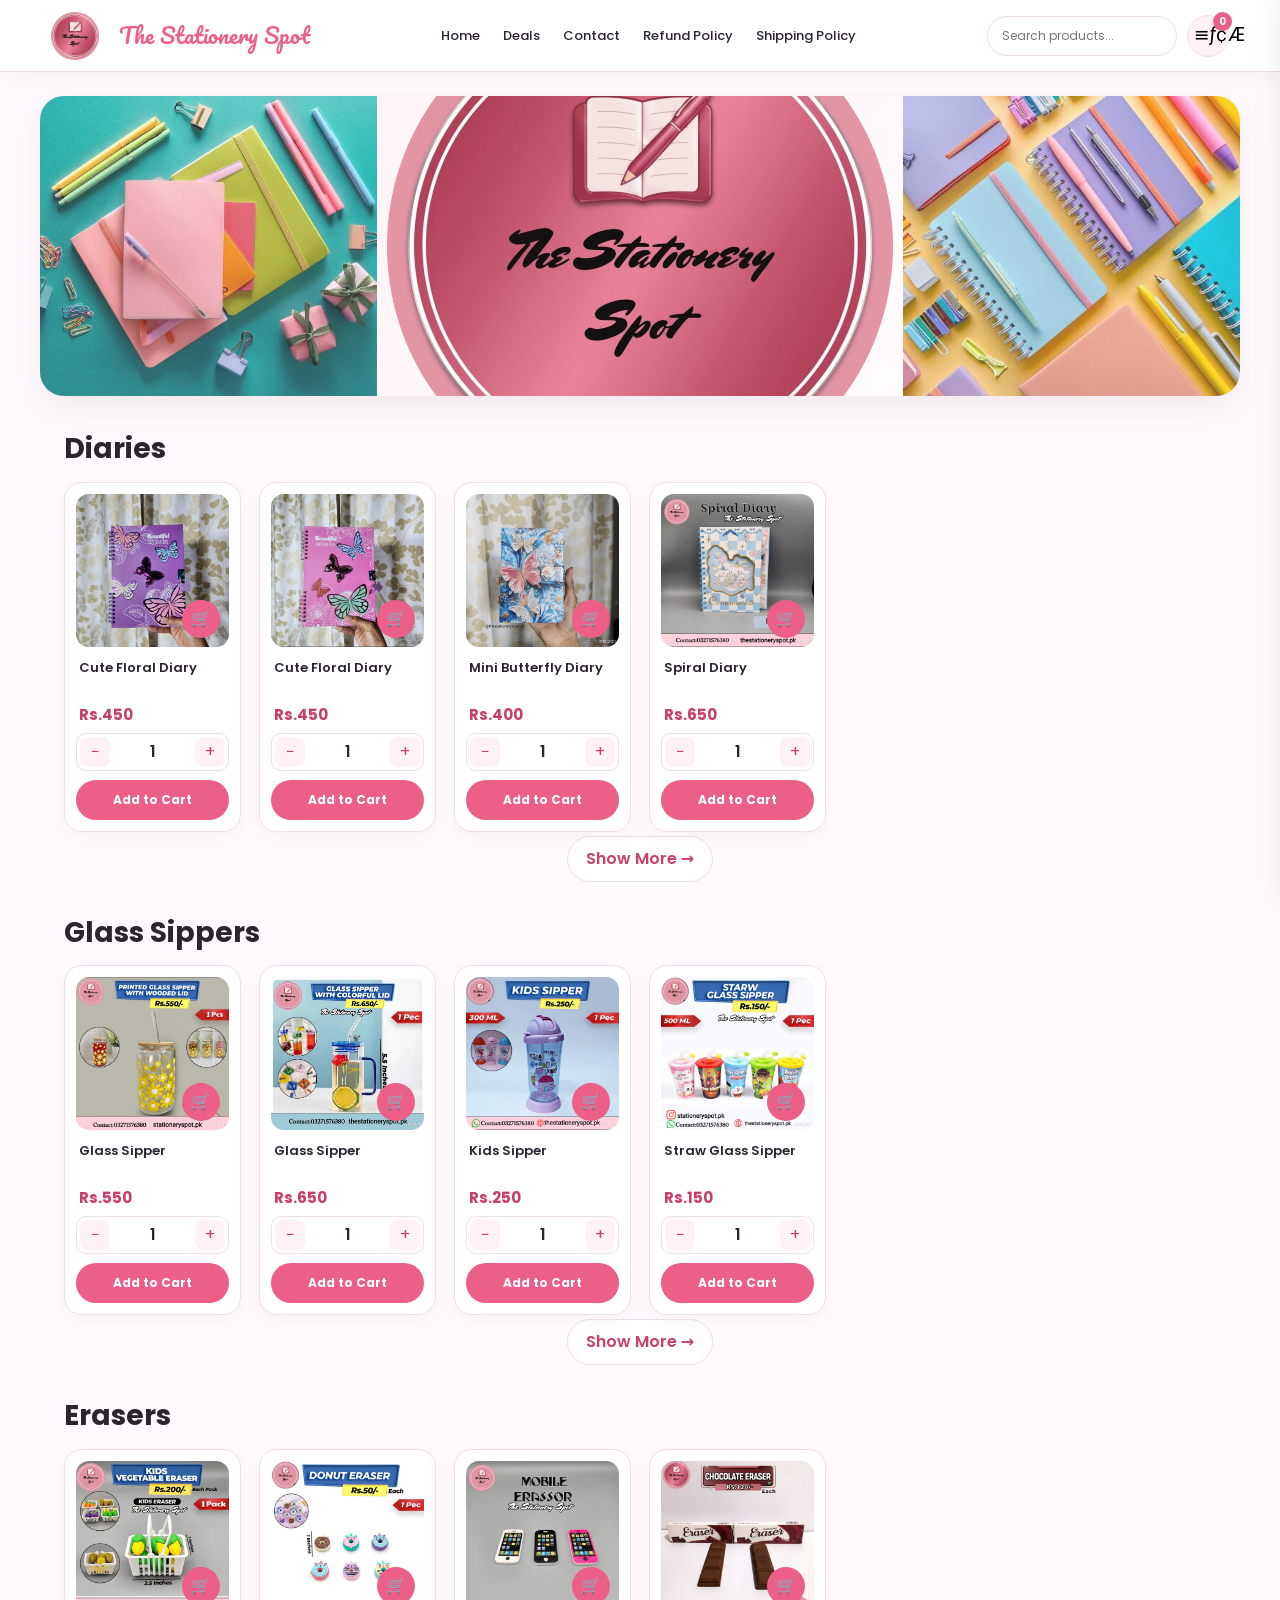
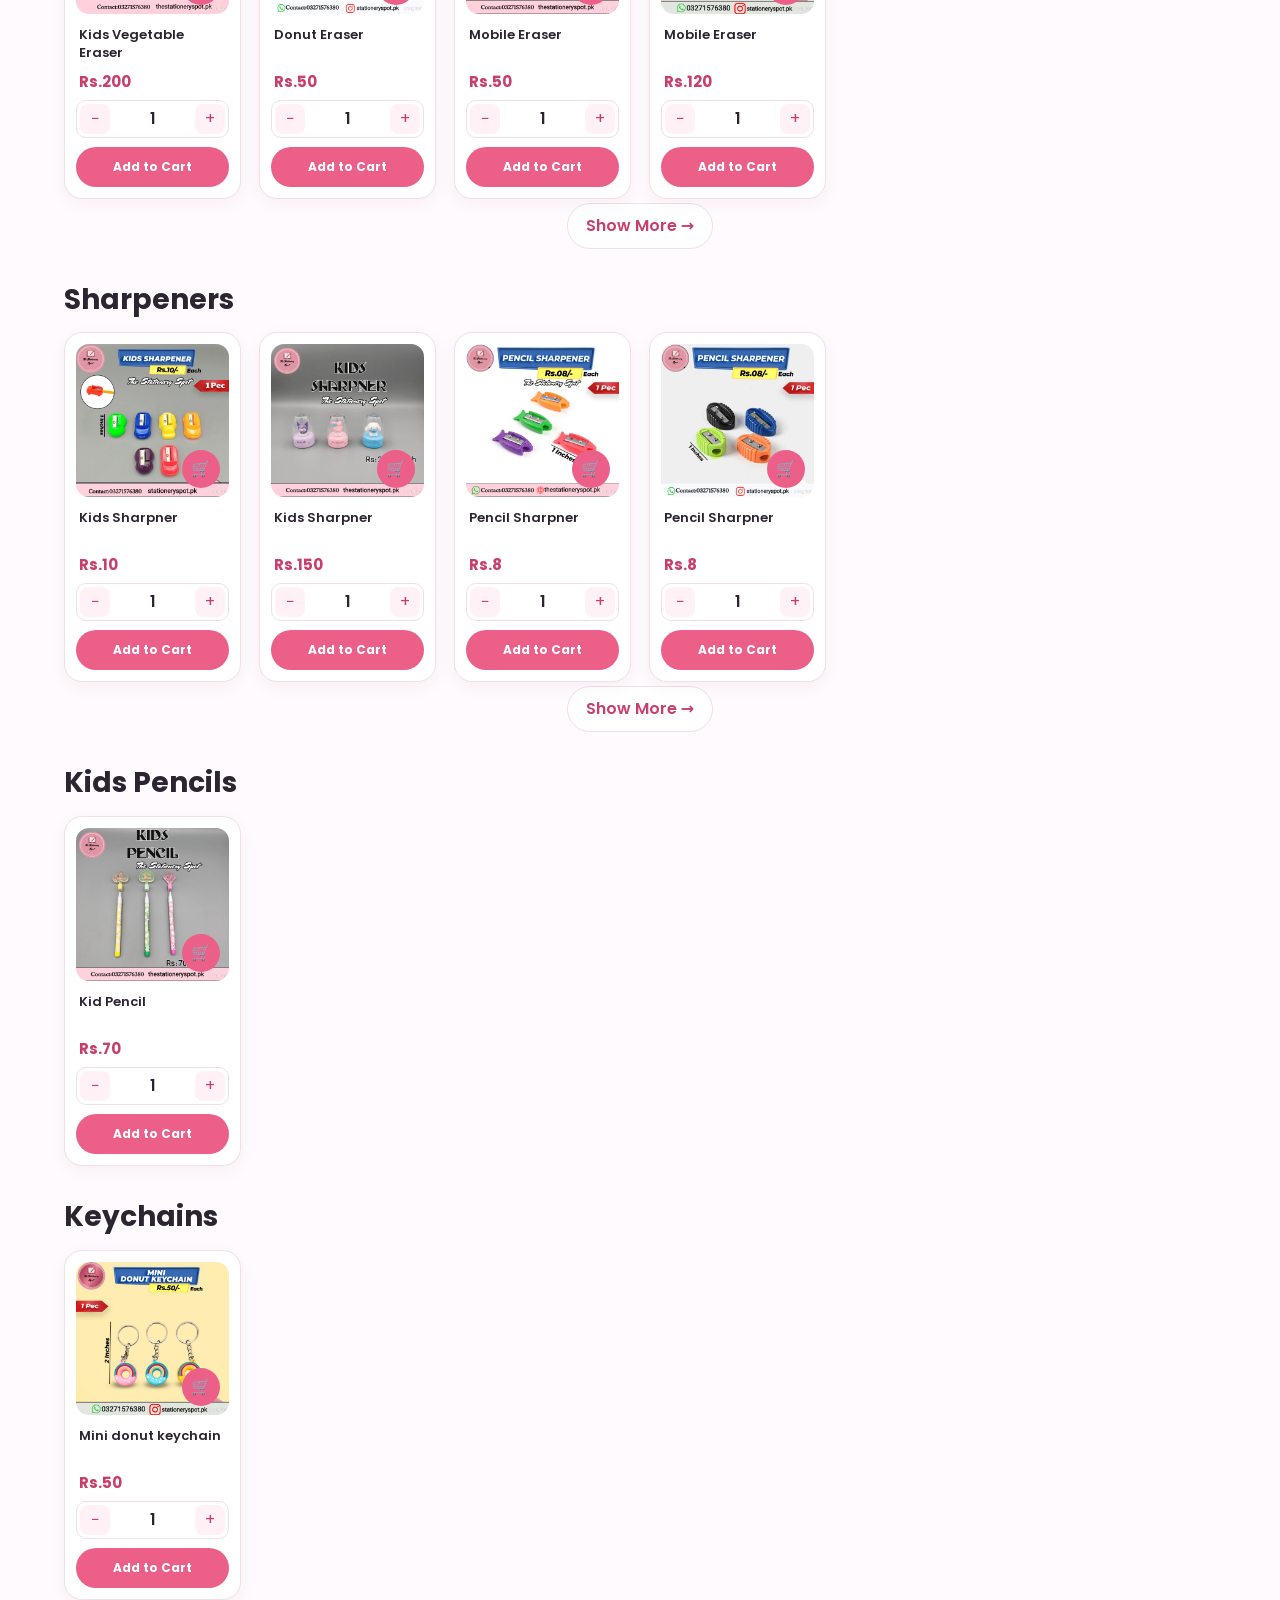
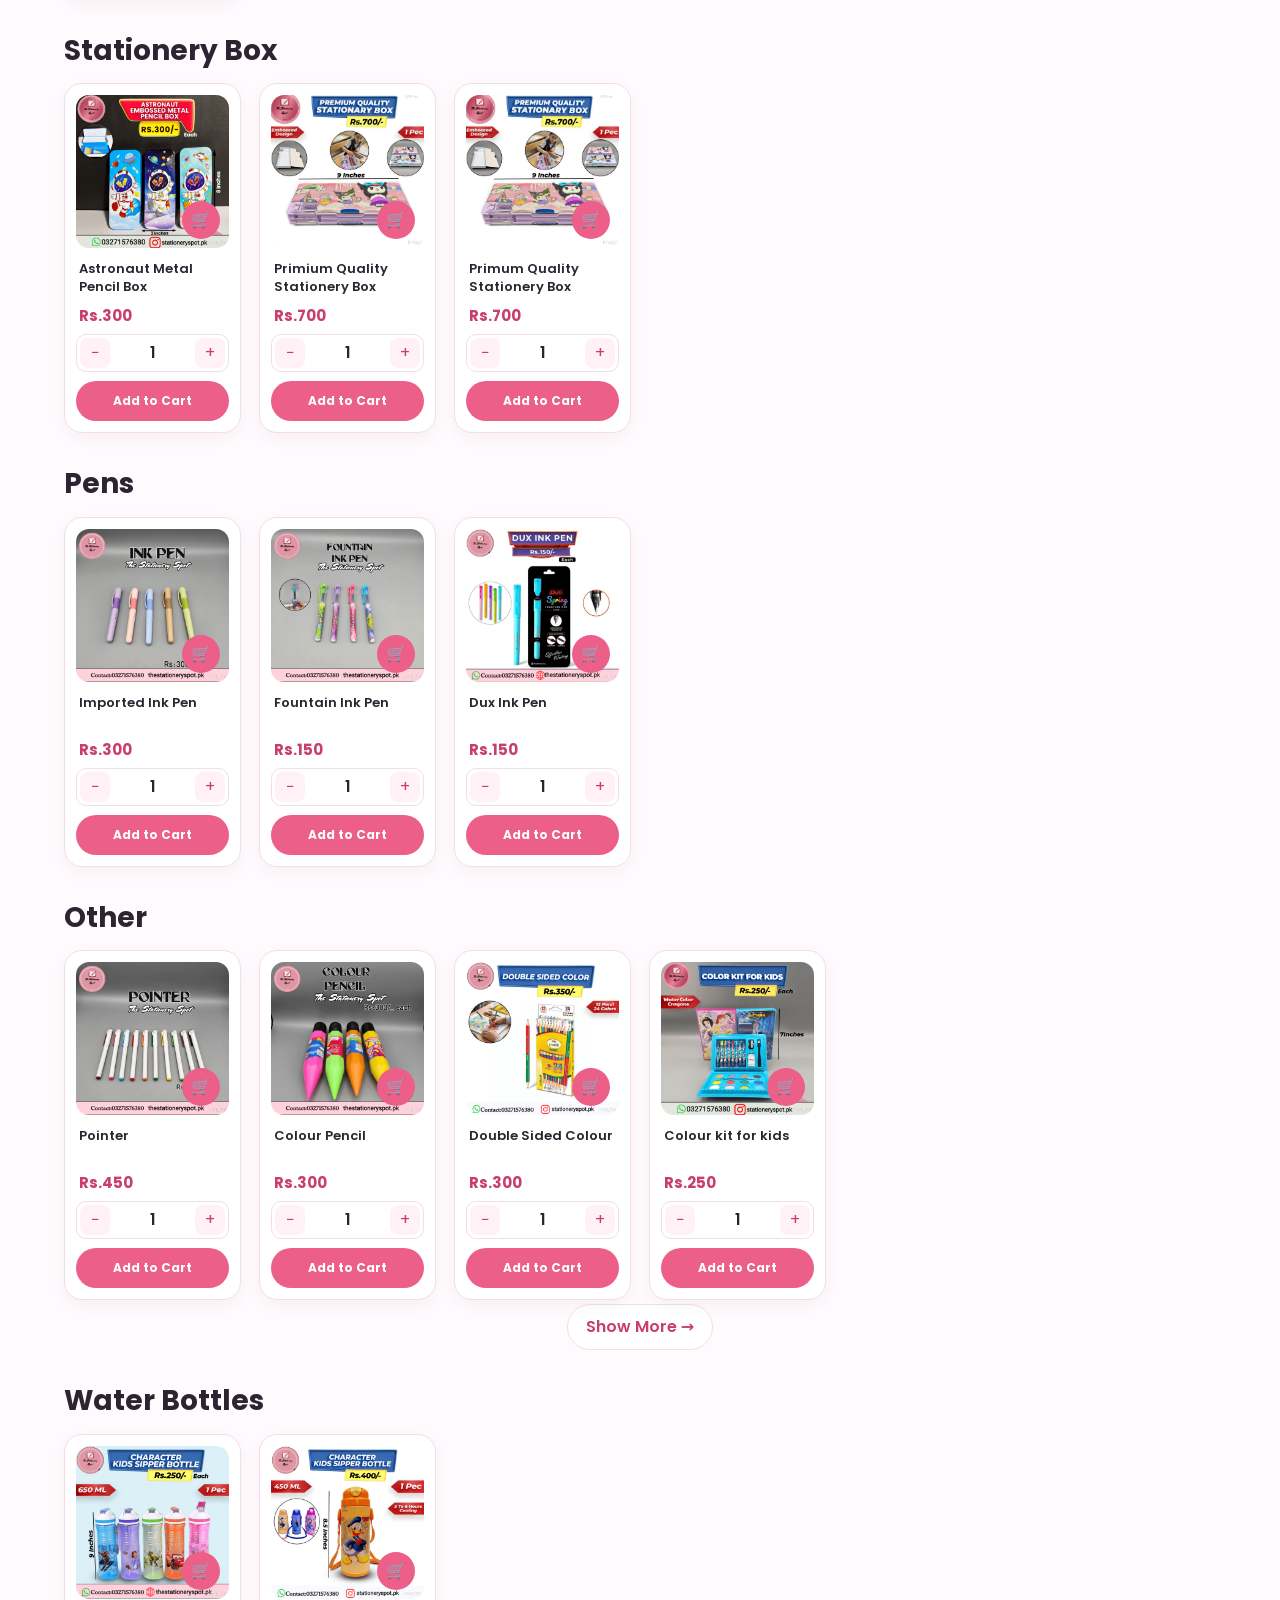
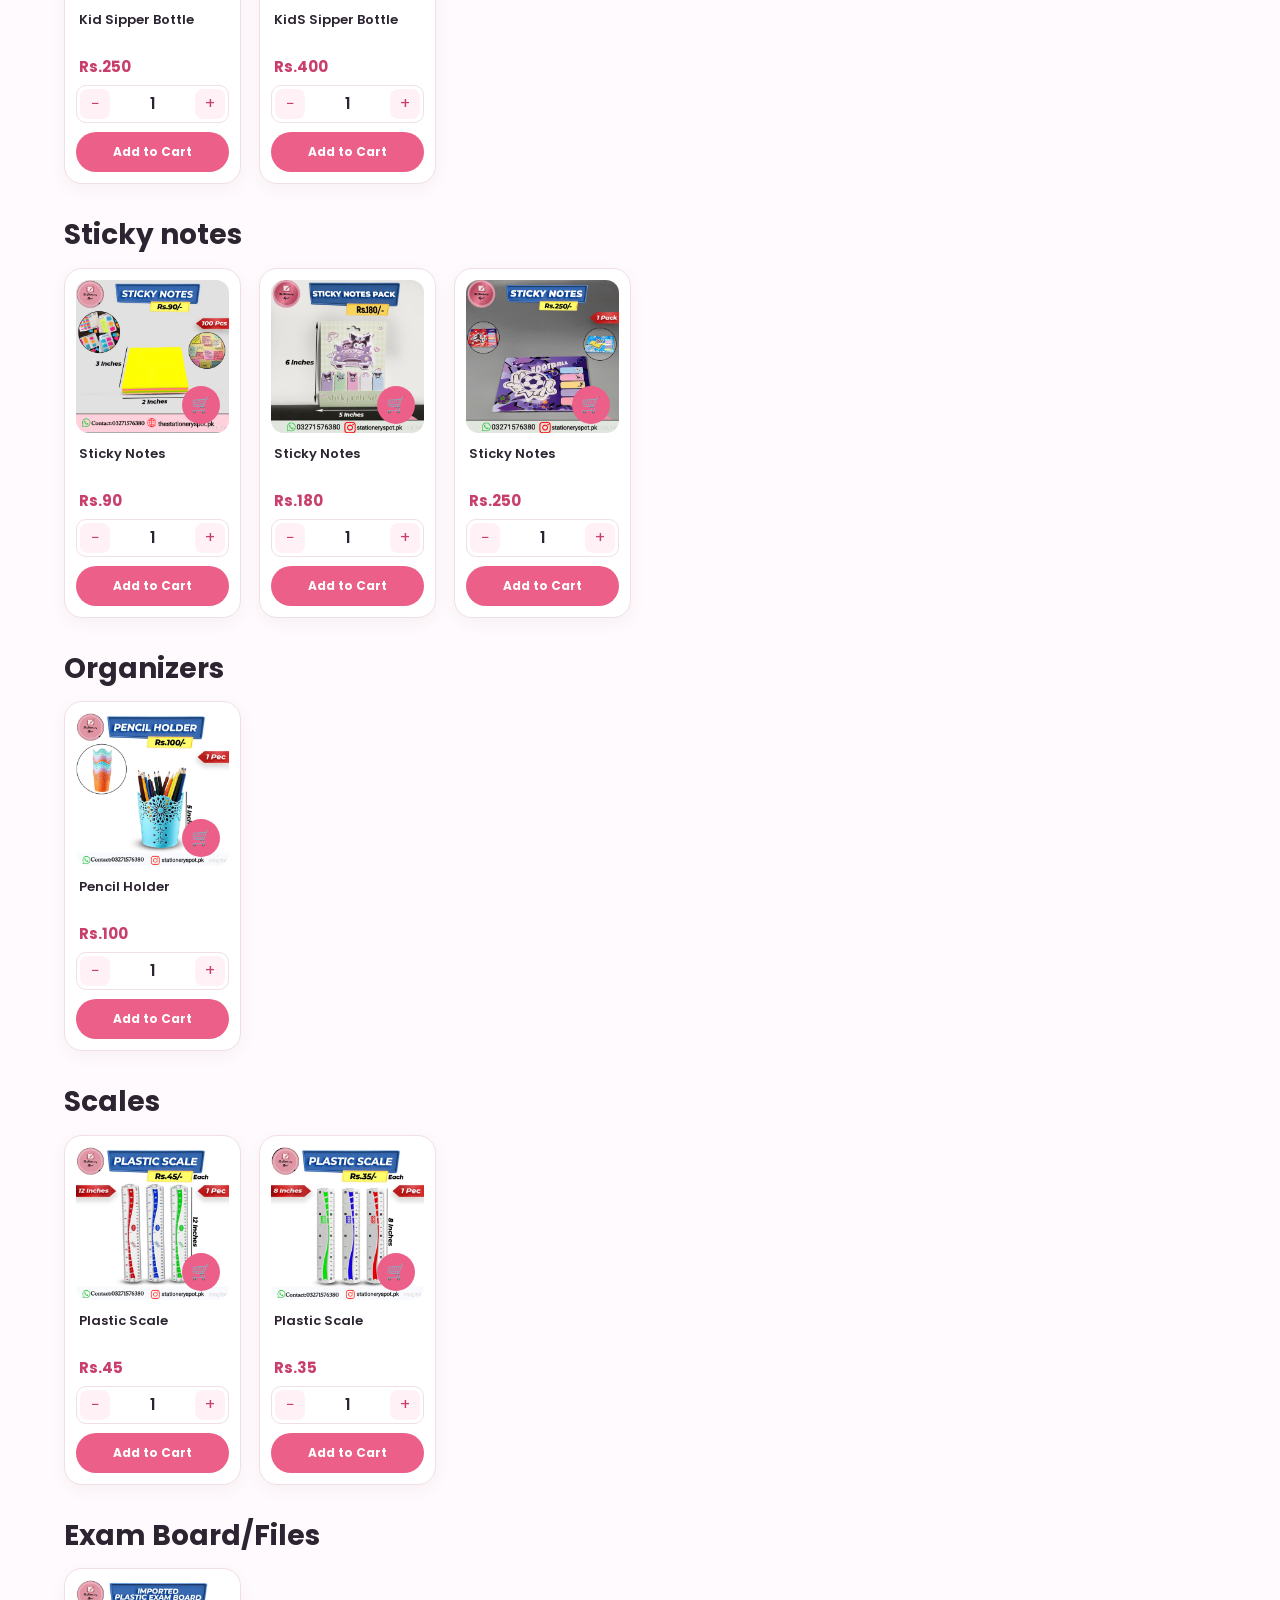
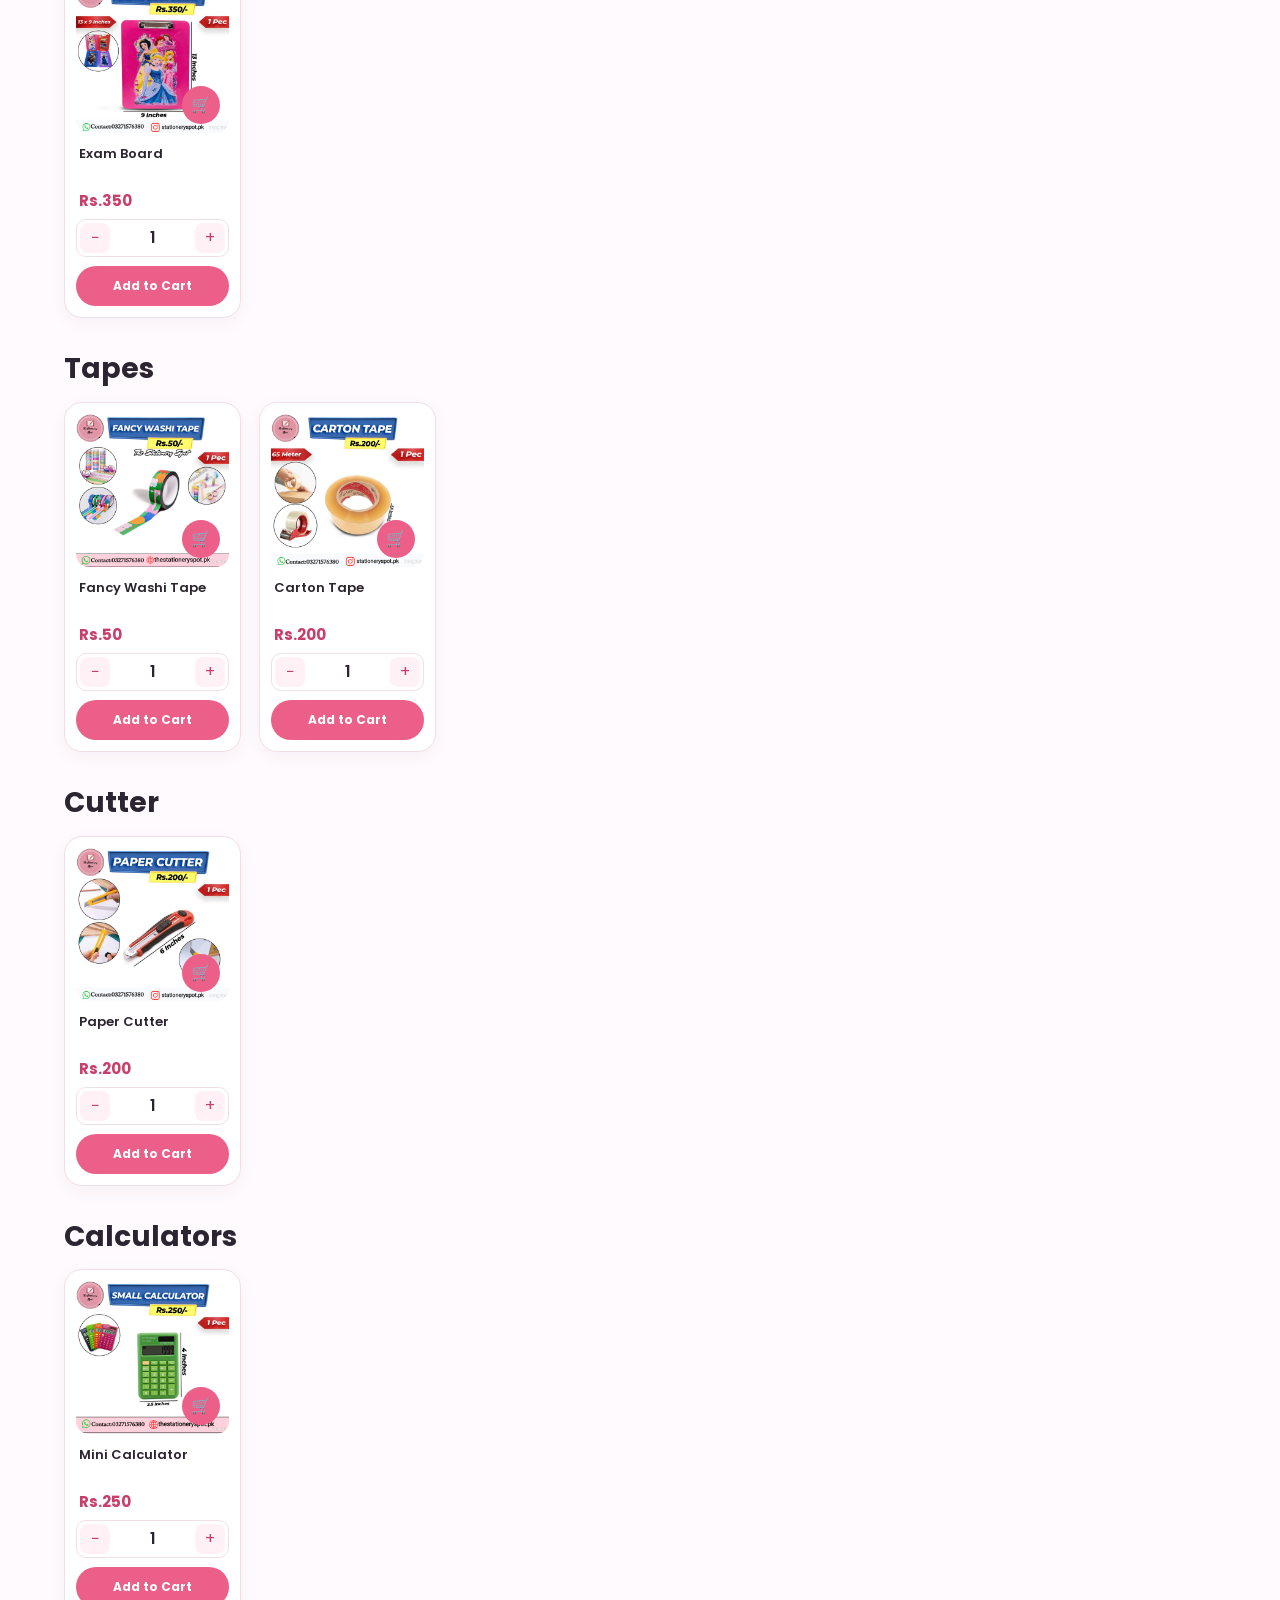
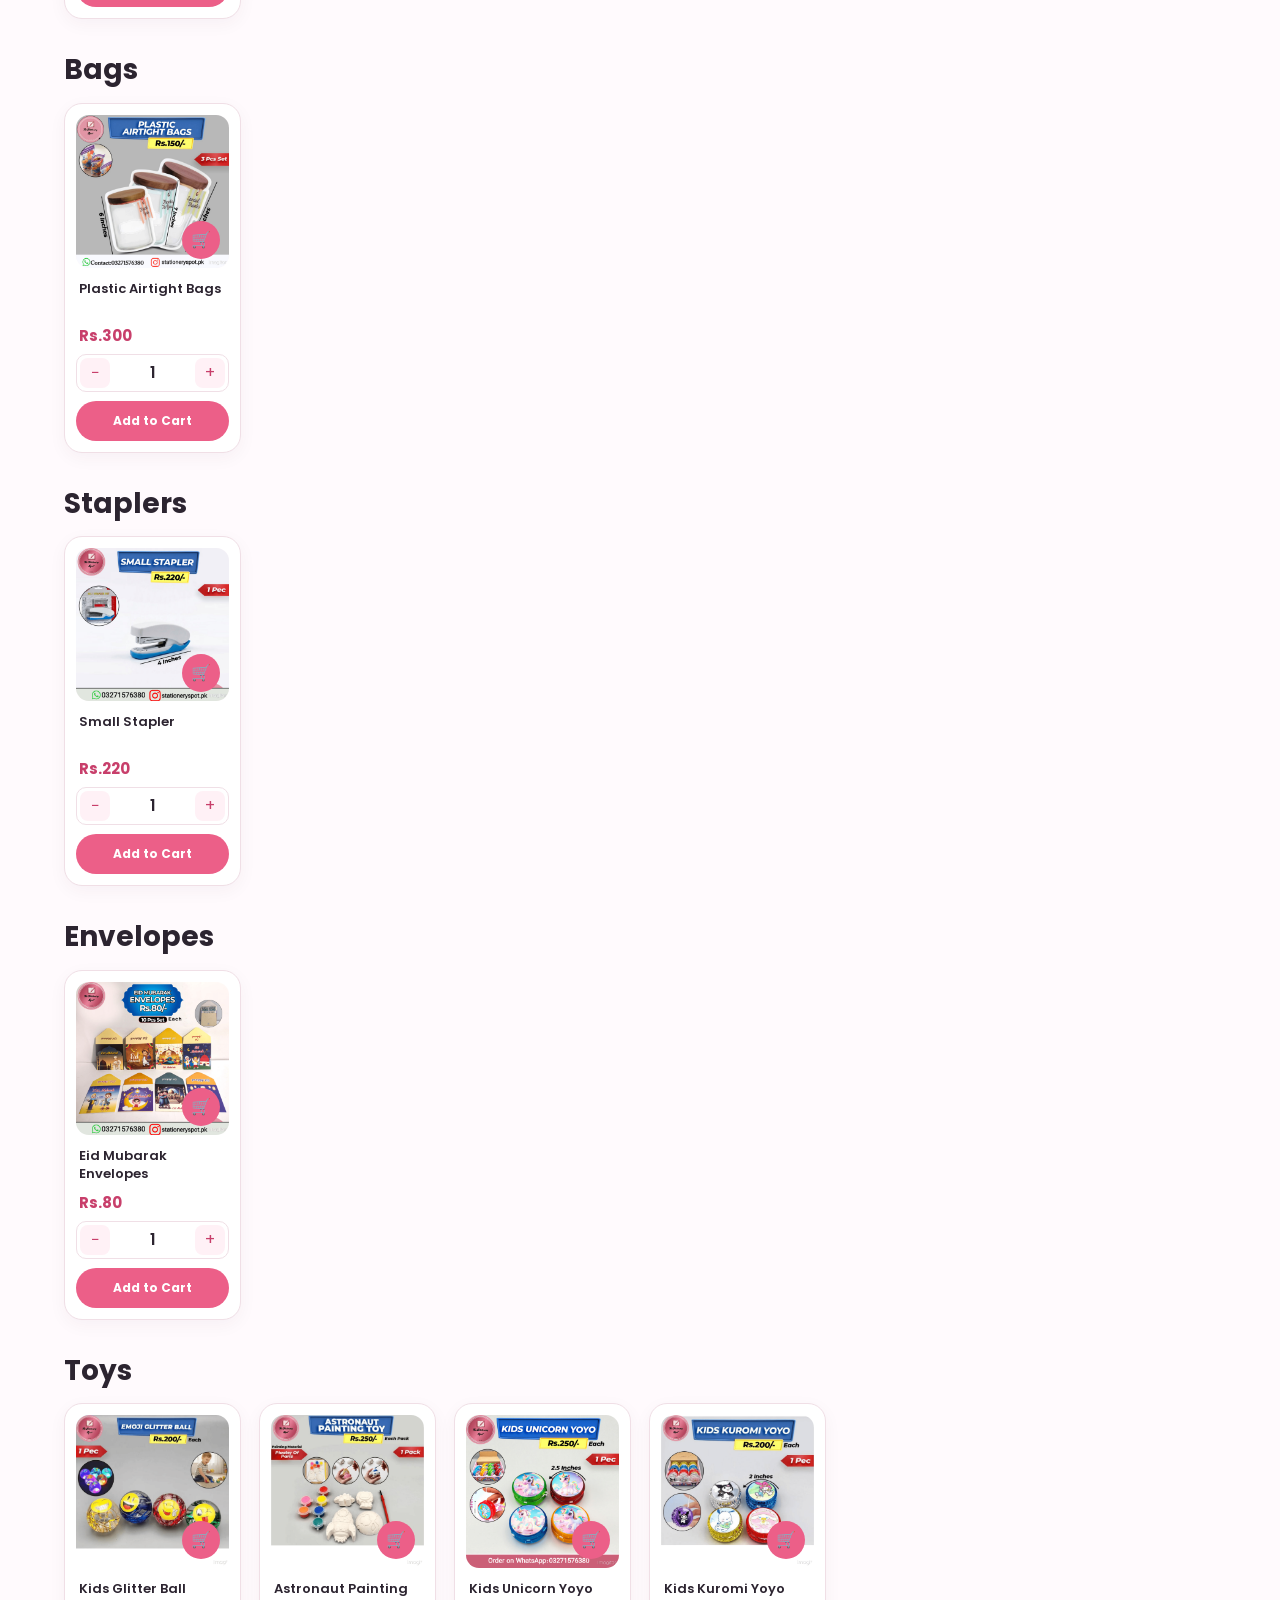
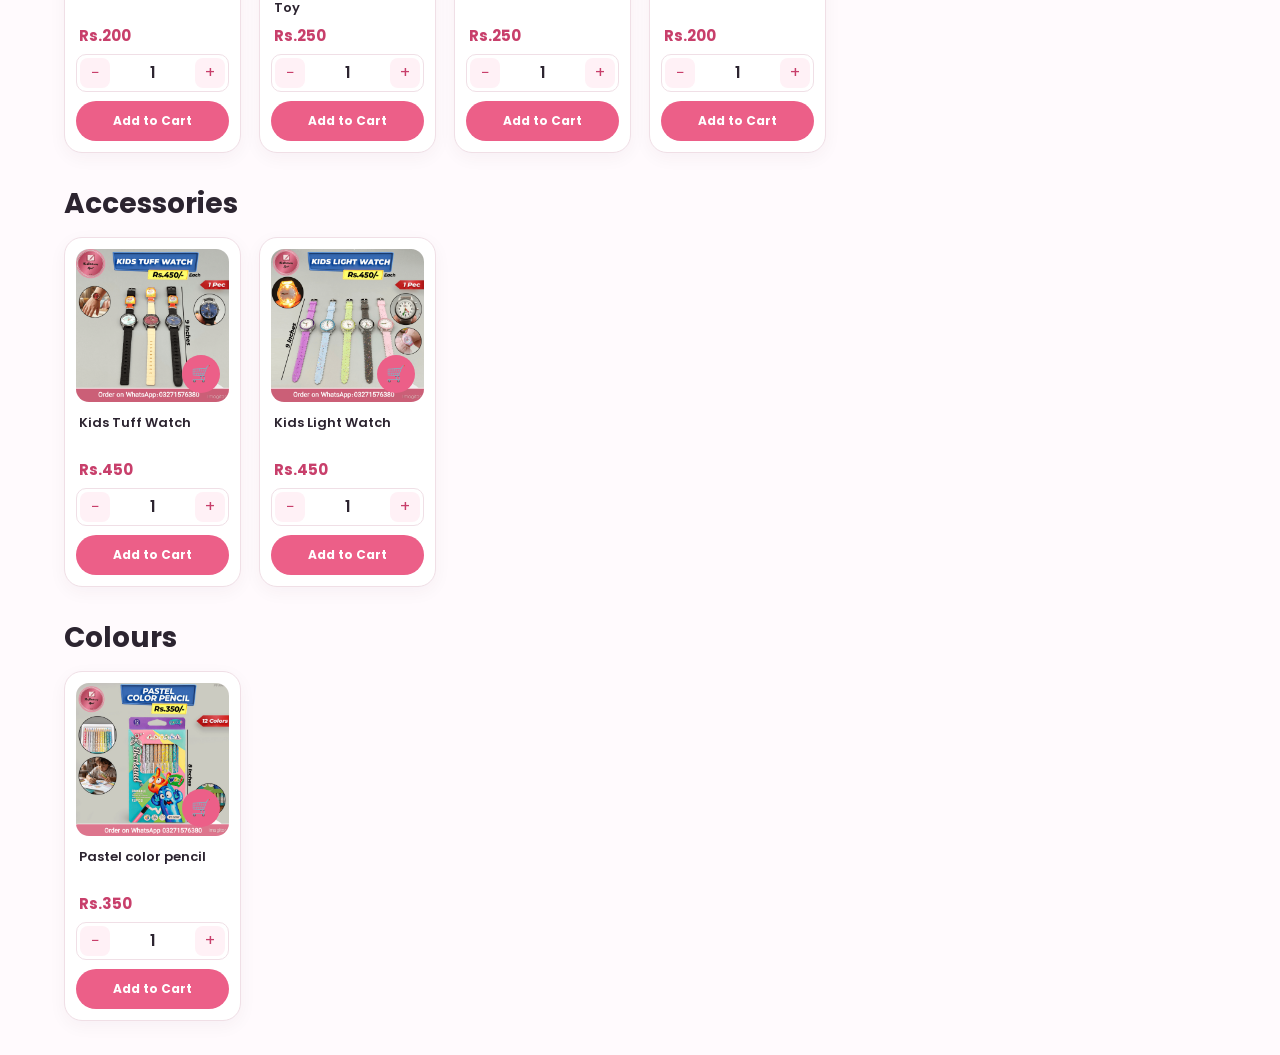
==== commit 905901a1: "Update website favicon to restored logo" ====
--- a/index.html
+++ b/index.html
@@ -40,12 +40,12 @@
     <link
         rel="icon"
         type="image/png"
-        href="images/file_000000000898720882cf2613b022ce8e.png"
+        href="images/1778446342483.png"
     >
 
     <link
         rel="apple-touch-icon"
-        href="images/file_000000000898720882cf2613b022ce8e.png"
+        href="images/1778446342483.png"
     >
 
 
@@ -170,12 +170,12 @@
                 onclick="openCommonSidebar()"
                 aria-label="Open menu"
             >
-                ☰
+                Γÿ░
             </button>
 
 
             <img
-                src="images/file_000000000898720882cf2613b022ce8e.png"
+                src="images/1778446342483.png"
                 class="pc-logo"
                 alt="The Stationery Spot Logo"
                 width="80"
@@ -261,7 +261,7 @@
                     aria-controls="cartDrawer"
                 >
 
-                    🛒
+                    ≡ƒ¢Æ
 
                     <span
                         id="cartCount"
@@ -304,7 +304,7 @@
             <div>
 
                 <h2>
-                    🛒 My Cart
+                    ≡ƒ¢Æ My Cart
                 </h2>
 
                 <span
@@ -323,7 +323,7 @@
                 onclick="closeCart()"
                 aria-label="Close cart"
             >
-                ×
+                ├ù
             </button>
 
         </div>
@@ -337,7 +337,7 @@
         >
 
             <div class="cart-empty-icon">
-                🛒
+                ≡ƒ¢Æ
             </div>
 
             <h3>
@@ -345,7 +345,7 @@
             </h3>
 
             <p>
-                Add some cute stationery to your cart! 💕
+                Add some cute stationery to your cart! ≡ƒÆò
             </p>
 
             <button
@@ -392,7 +392,7 @@
                 class="cart-whatsapp-btn"
                 onclick="sendWhatsAppOrder()"
             >
-                💬 Order on WhatsApp
+                ≡ƒÆ¼ Order on WhatsApp
             </button>
 
 
@@ -423,7 +423,7 @@
         >
 
         <img
-            src="images/file_000000000898720882cf2613b022ce8e.png"
+            src="images/1778446342483.png"
             class="main-img"
             alt="The Stationery Spot"
             loading="eager"
@@ -546,4 +546,4 @@
 
 </body>
 
-</html>+</html>
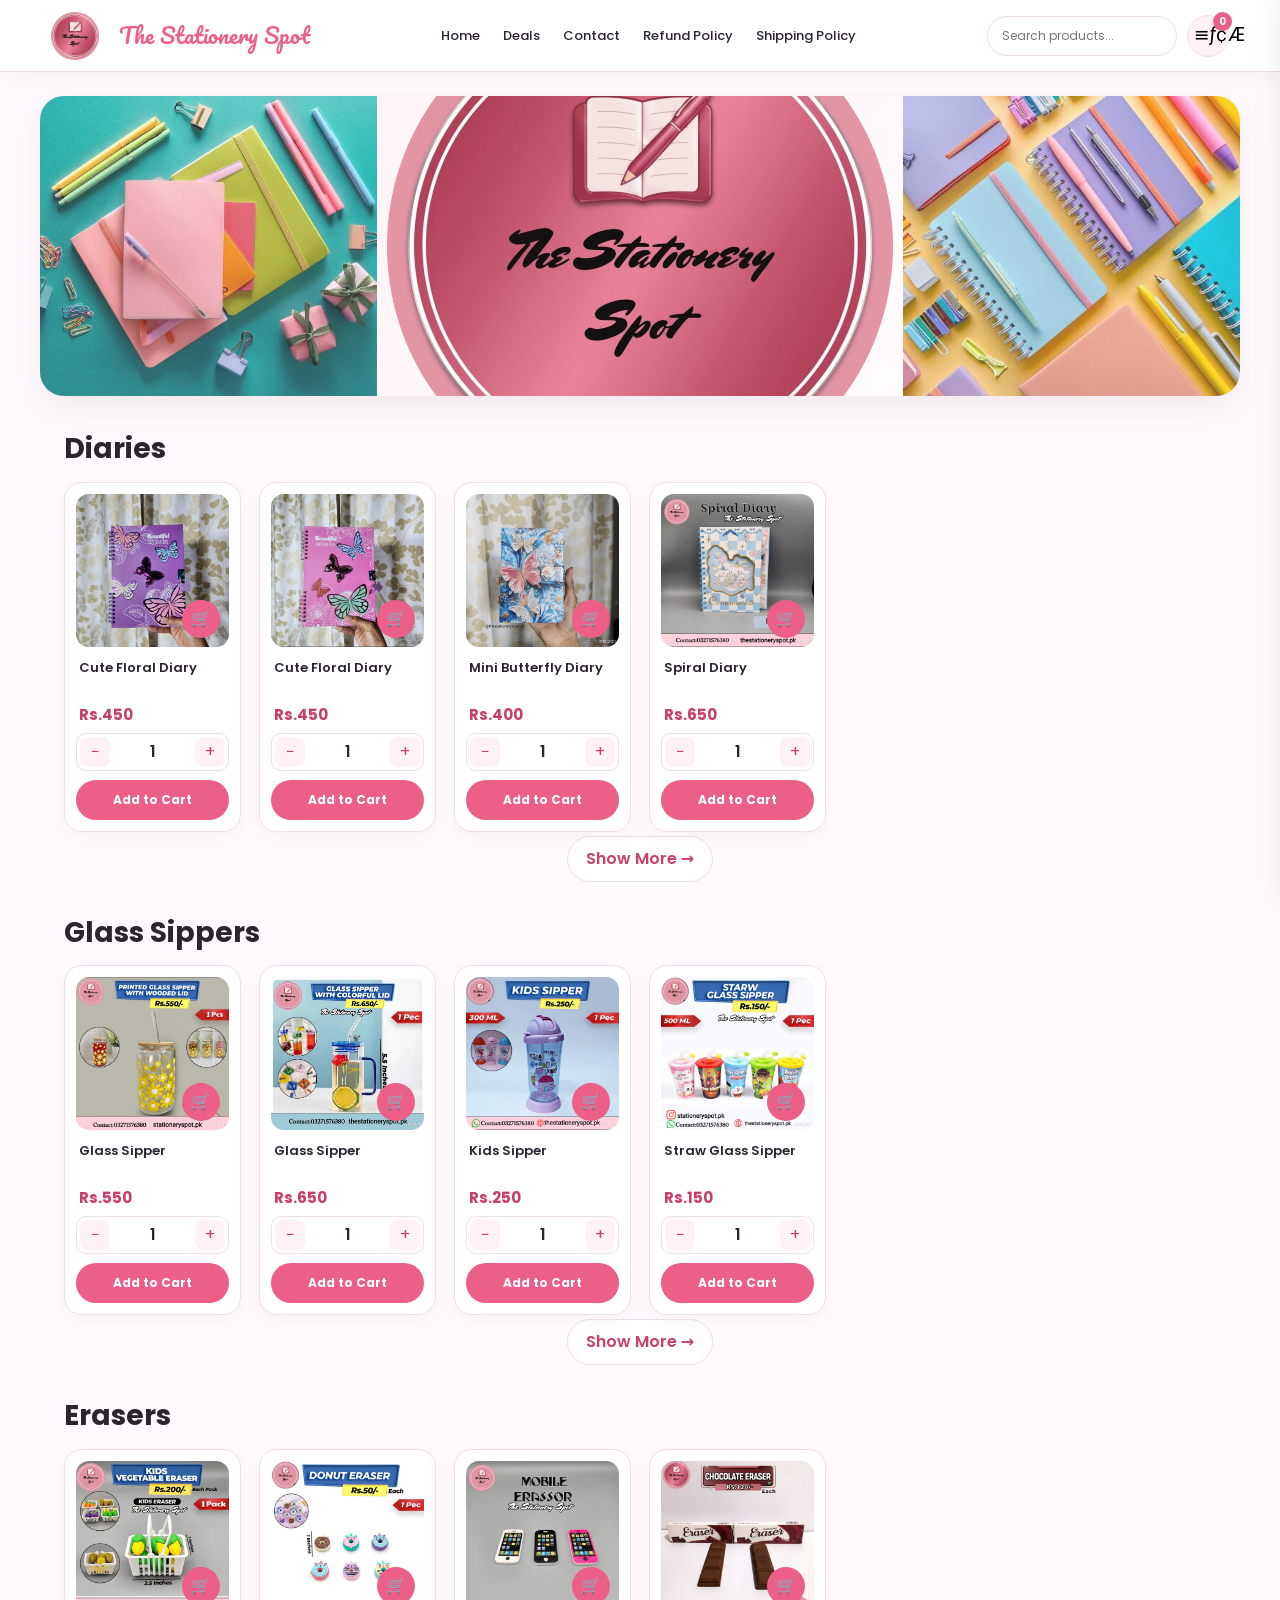
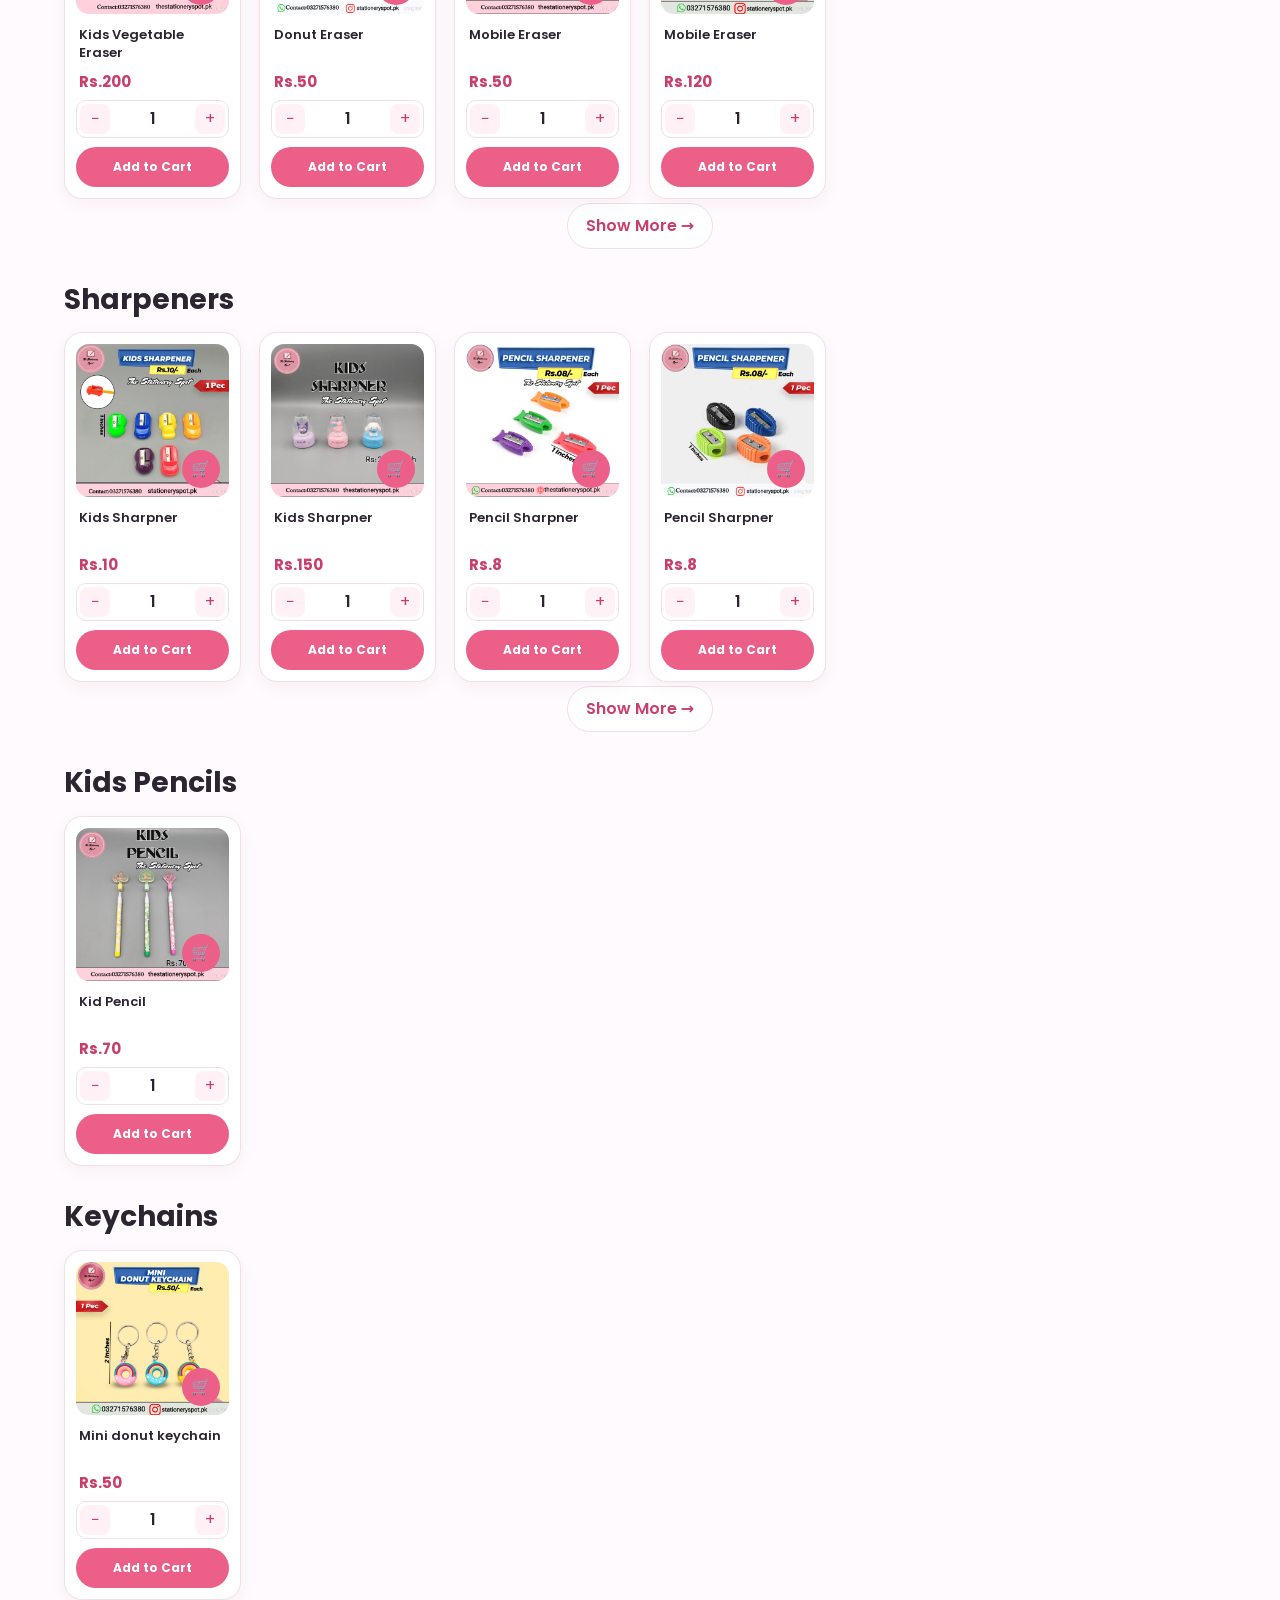
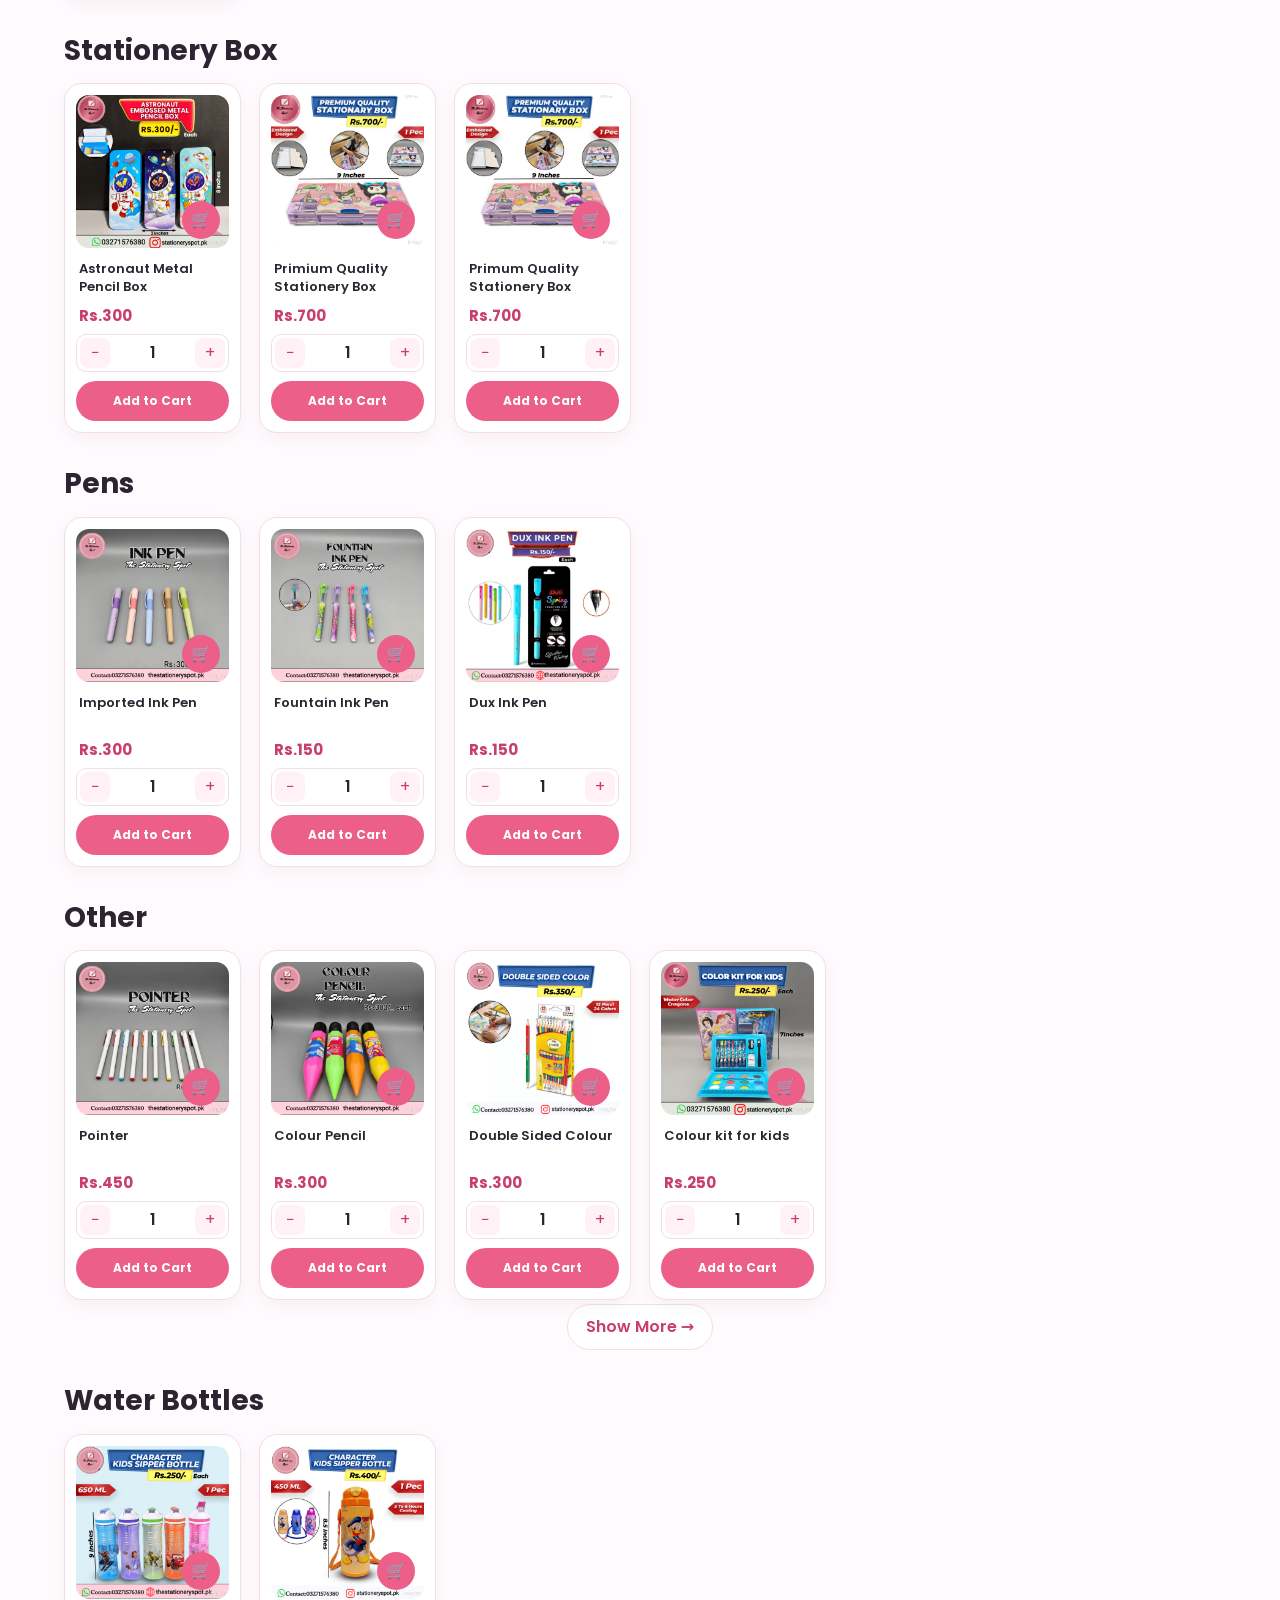
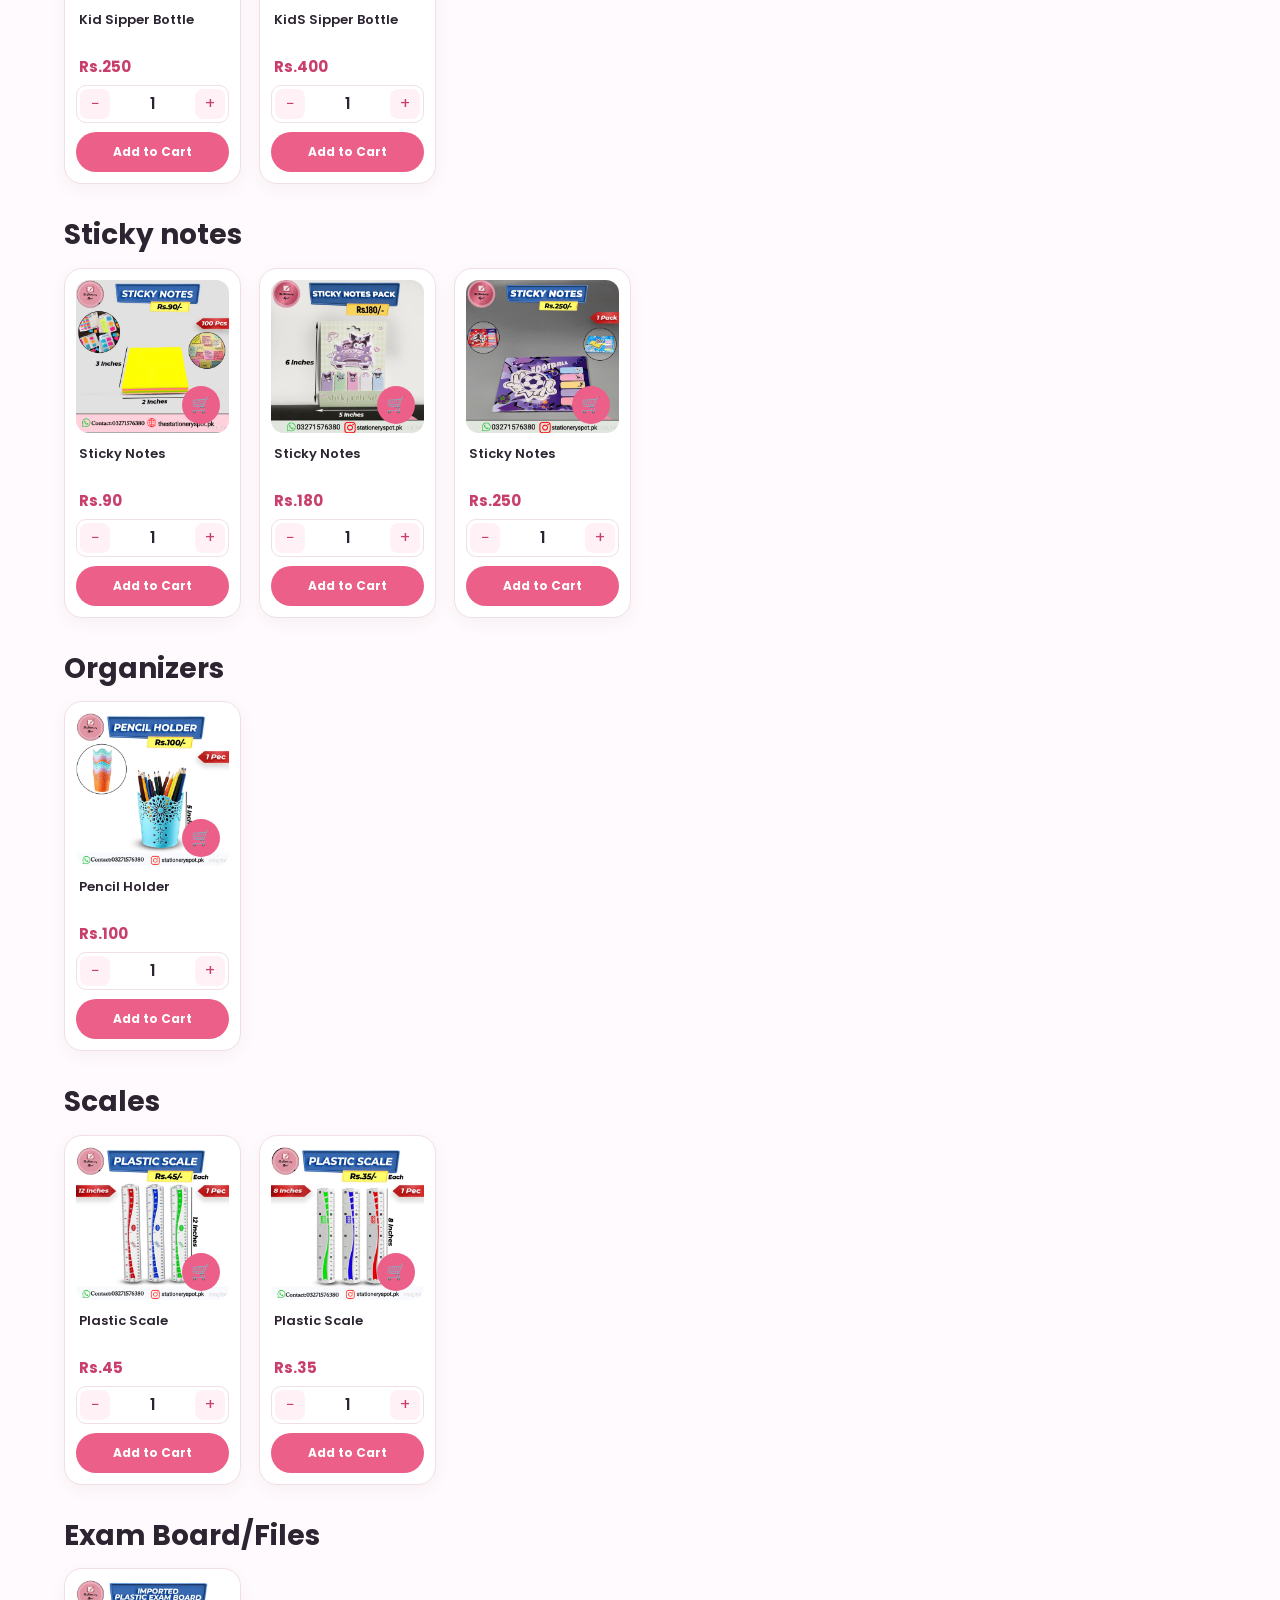
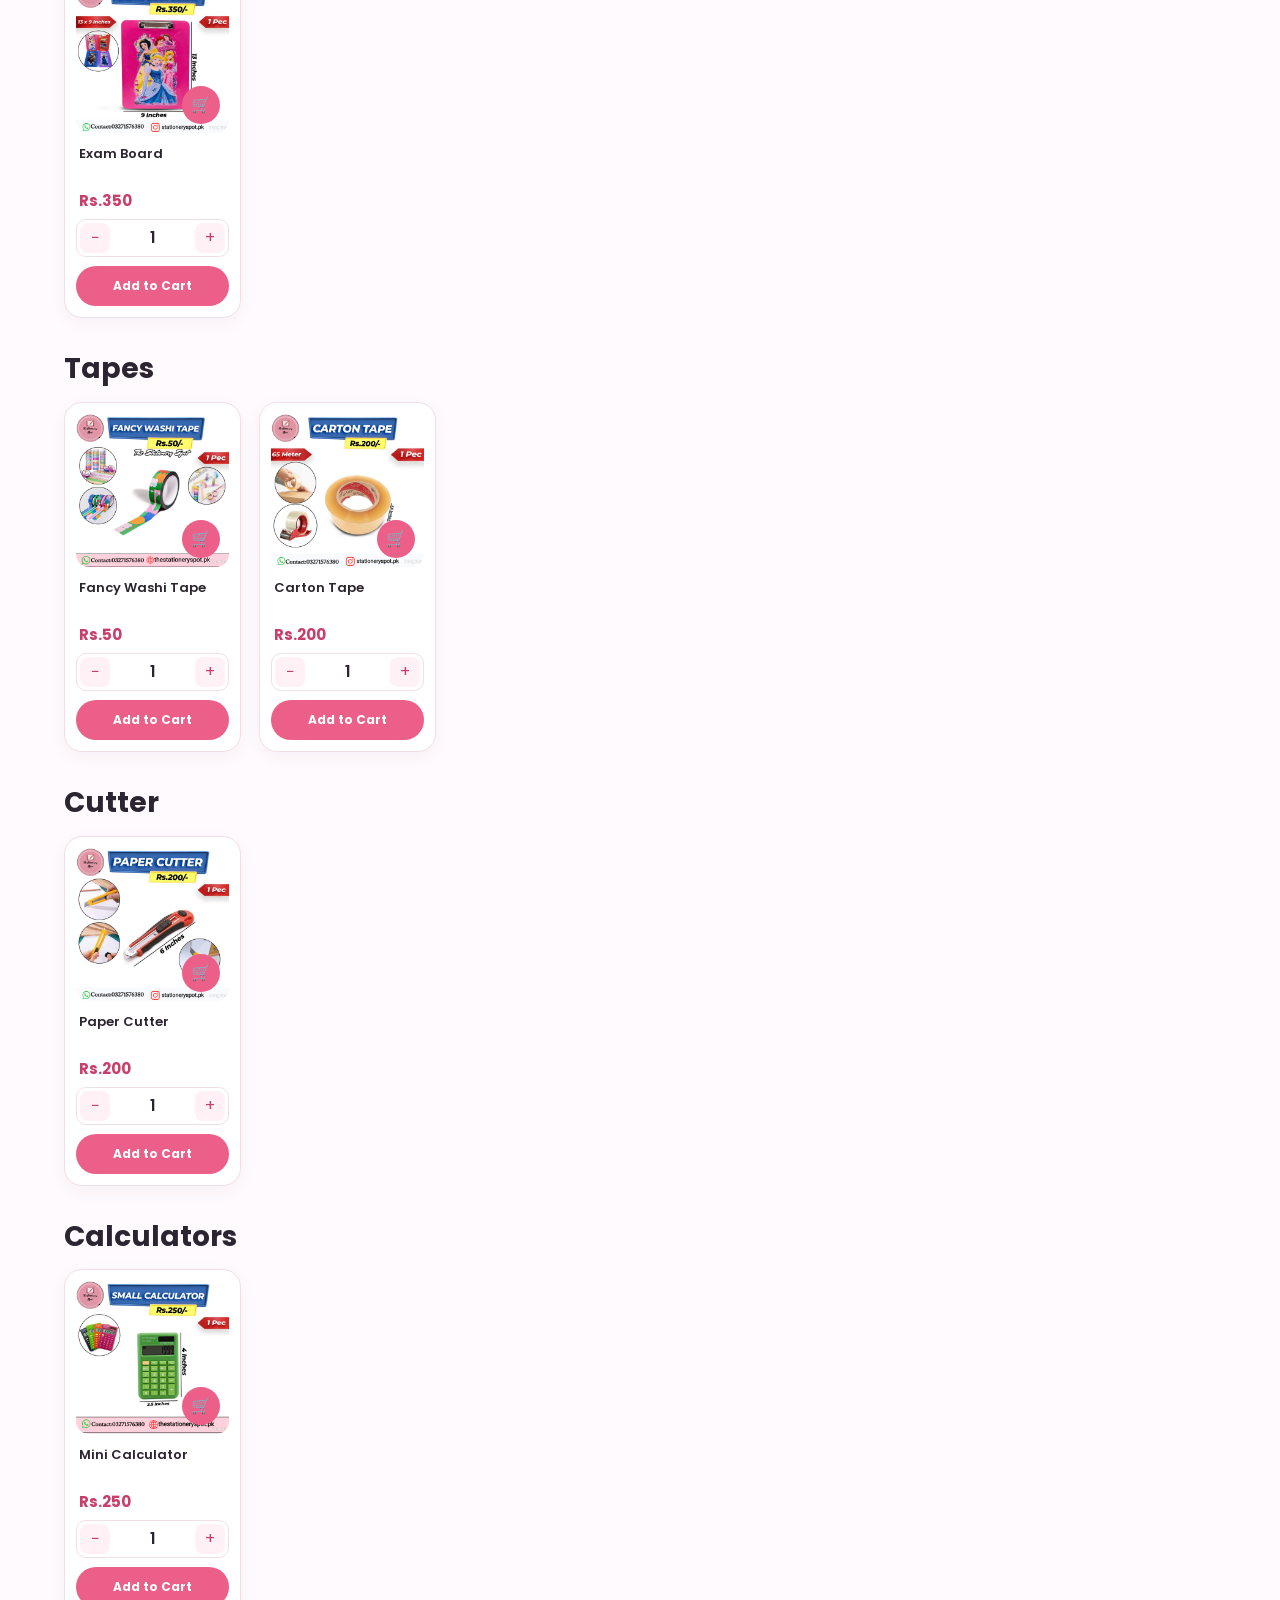
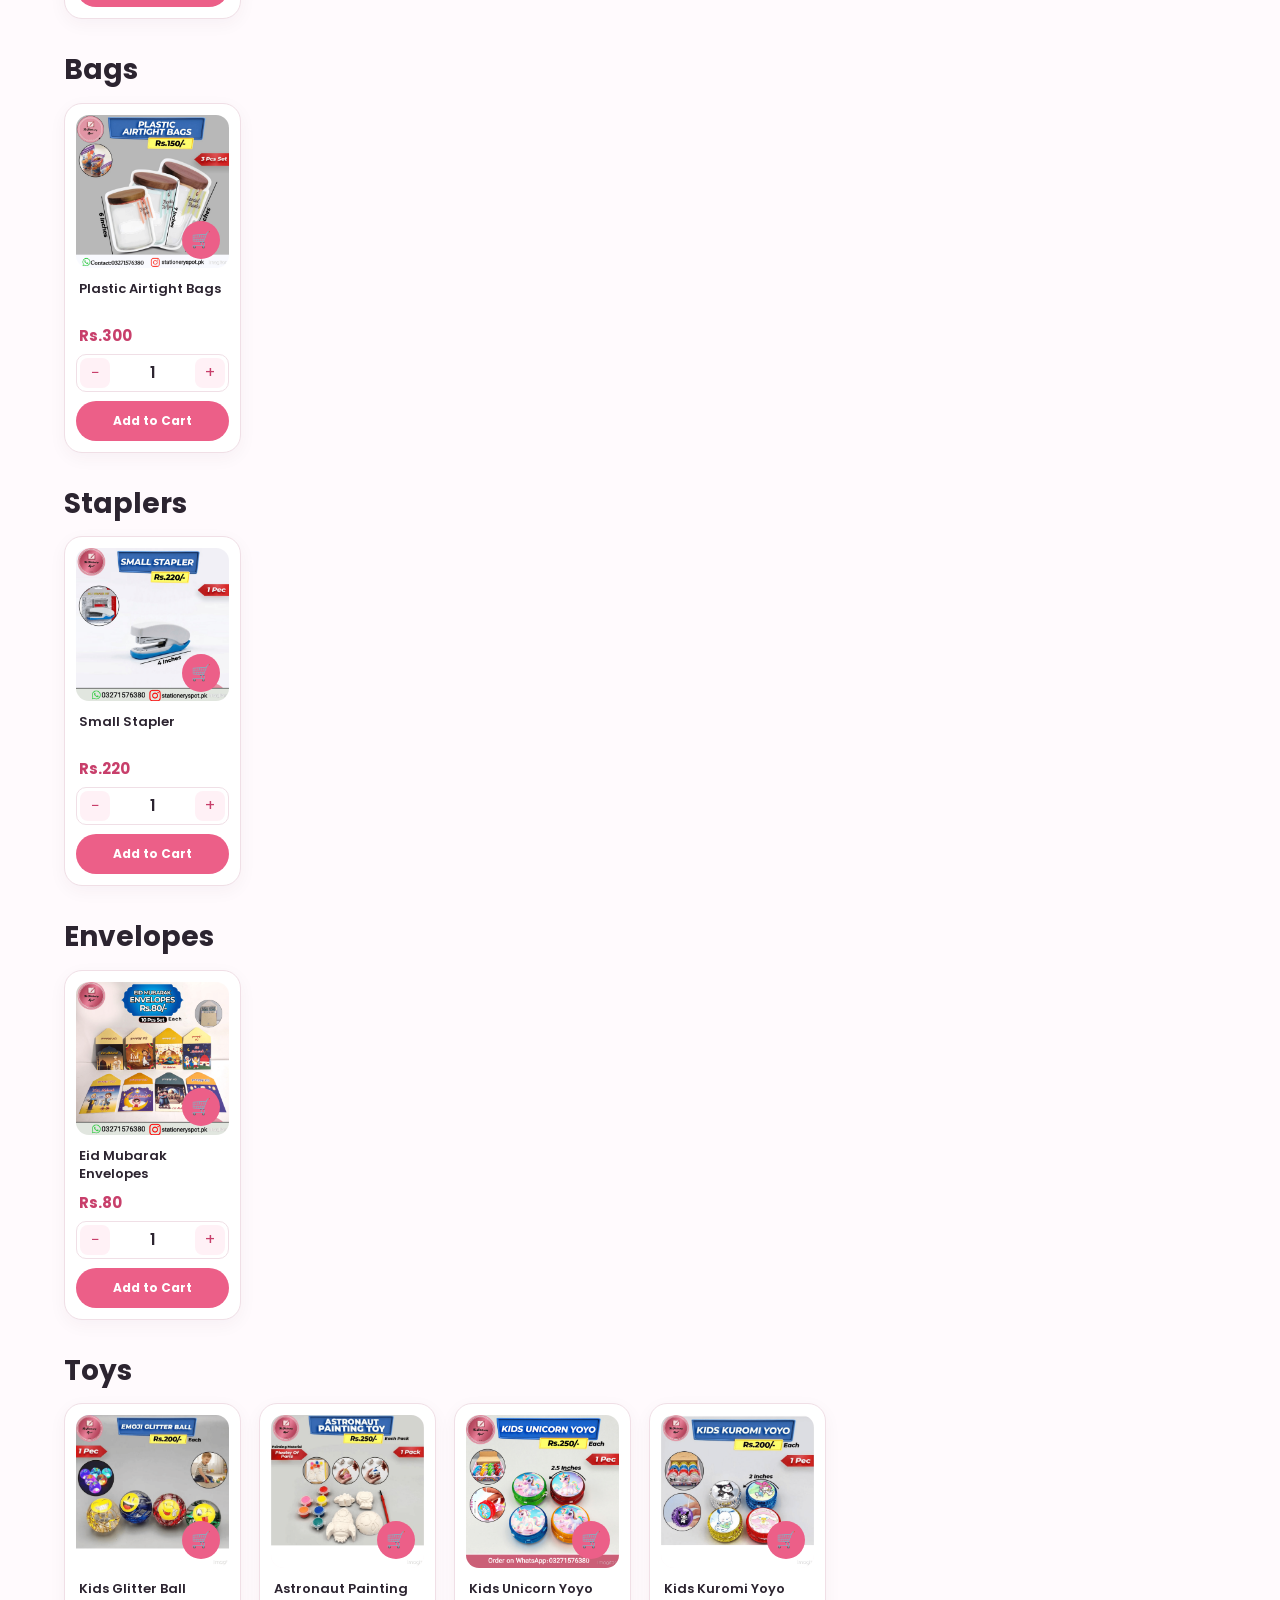
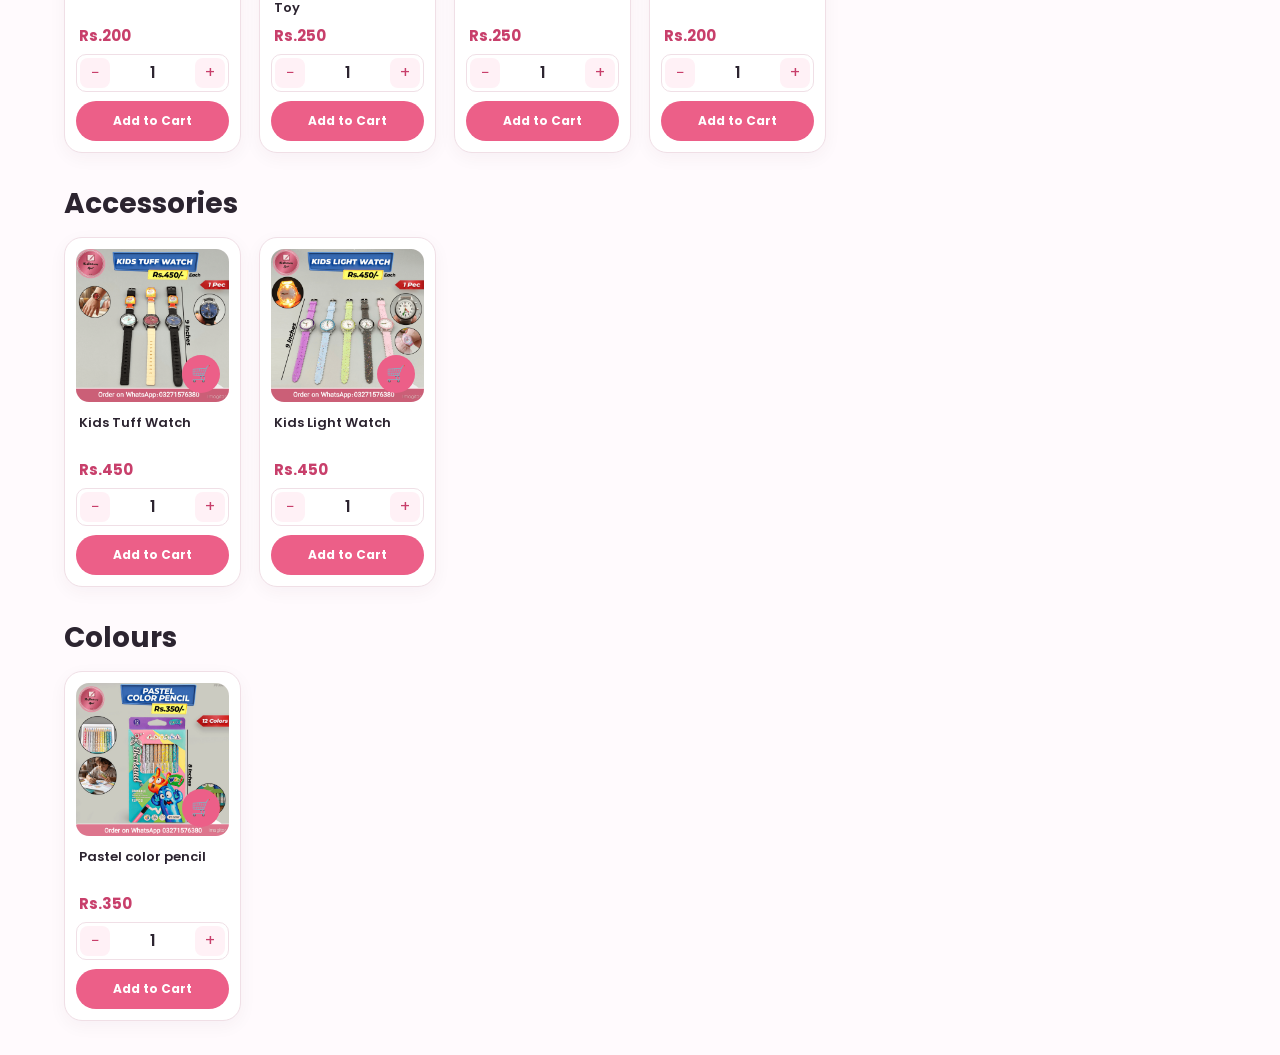
==== commit 33525c5b: "hide" ====
--- a/index.html
+++ b/index.html
@@ -425,7 +425,6 @@
         <img
             src="images/1778446342483.png"
             class="main-img"
-            alt="The Stationery Spot"
             loading="eager"
         >
 
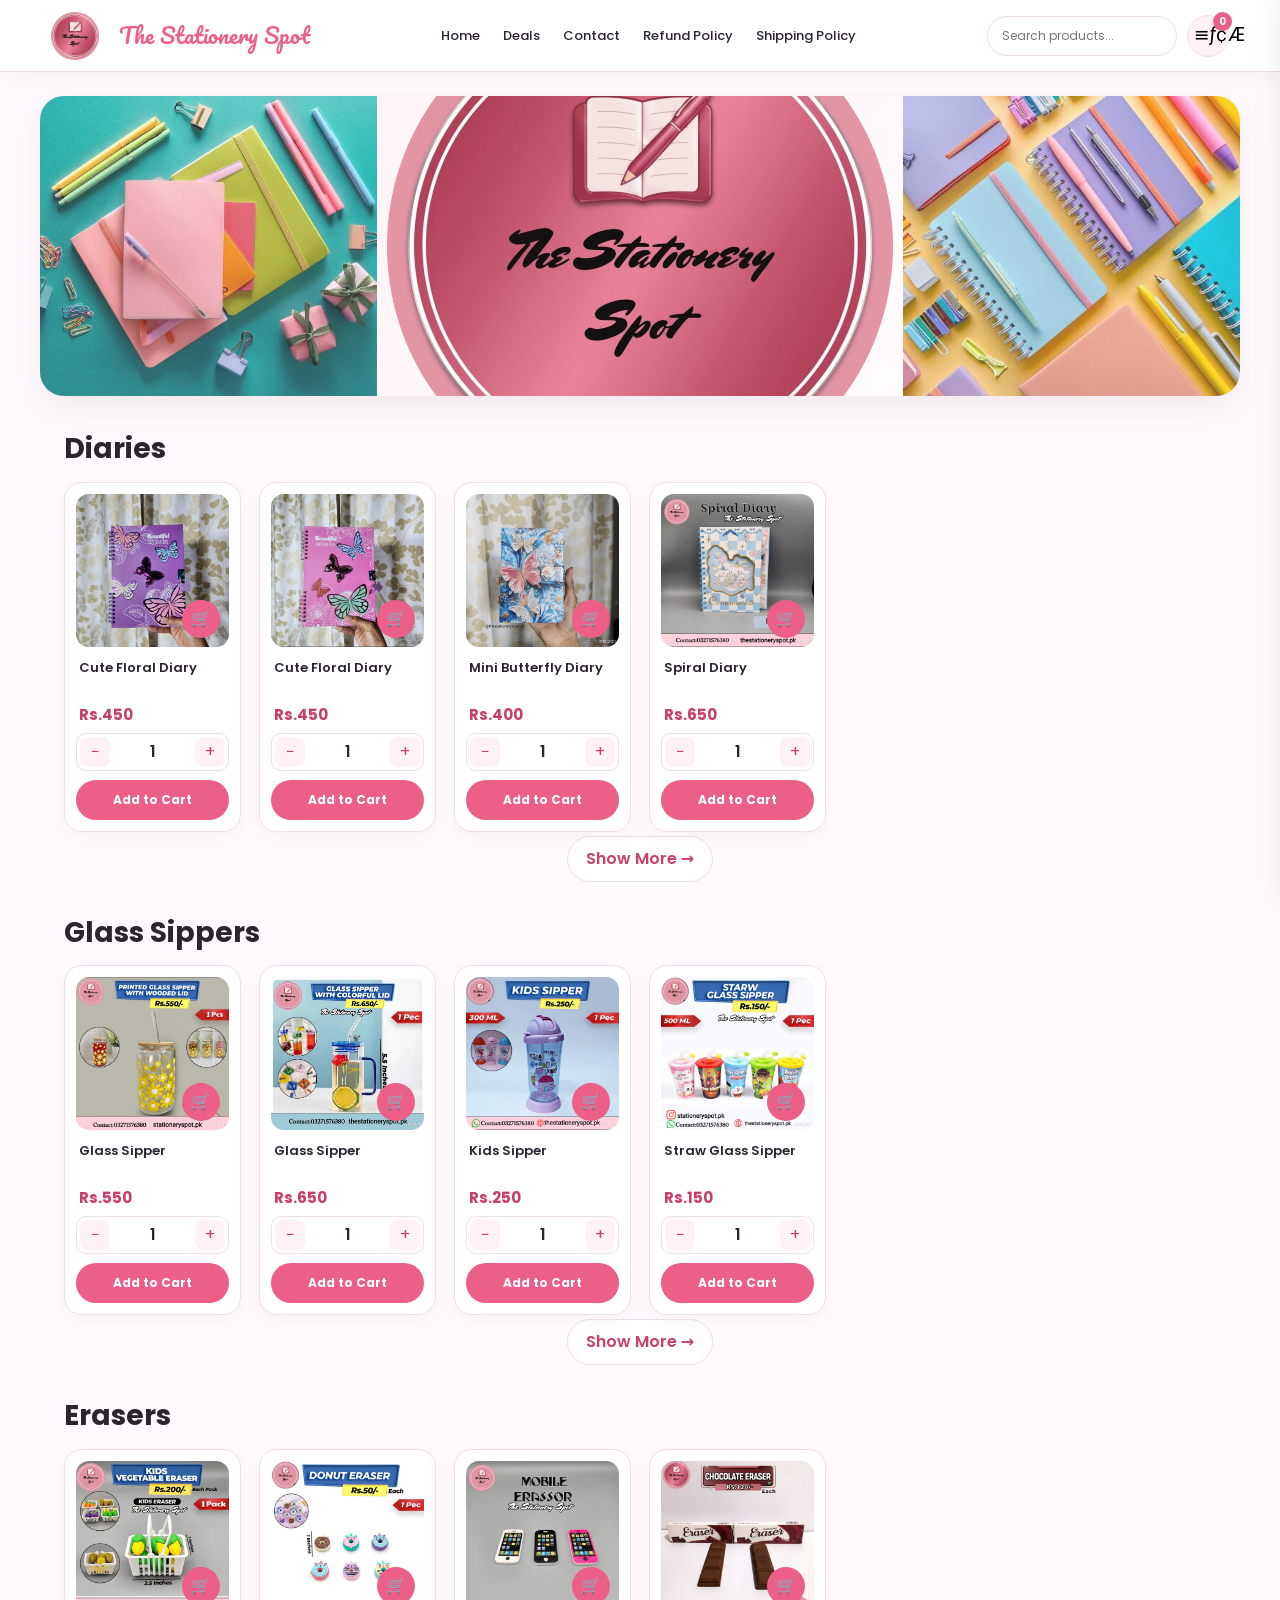
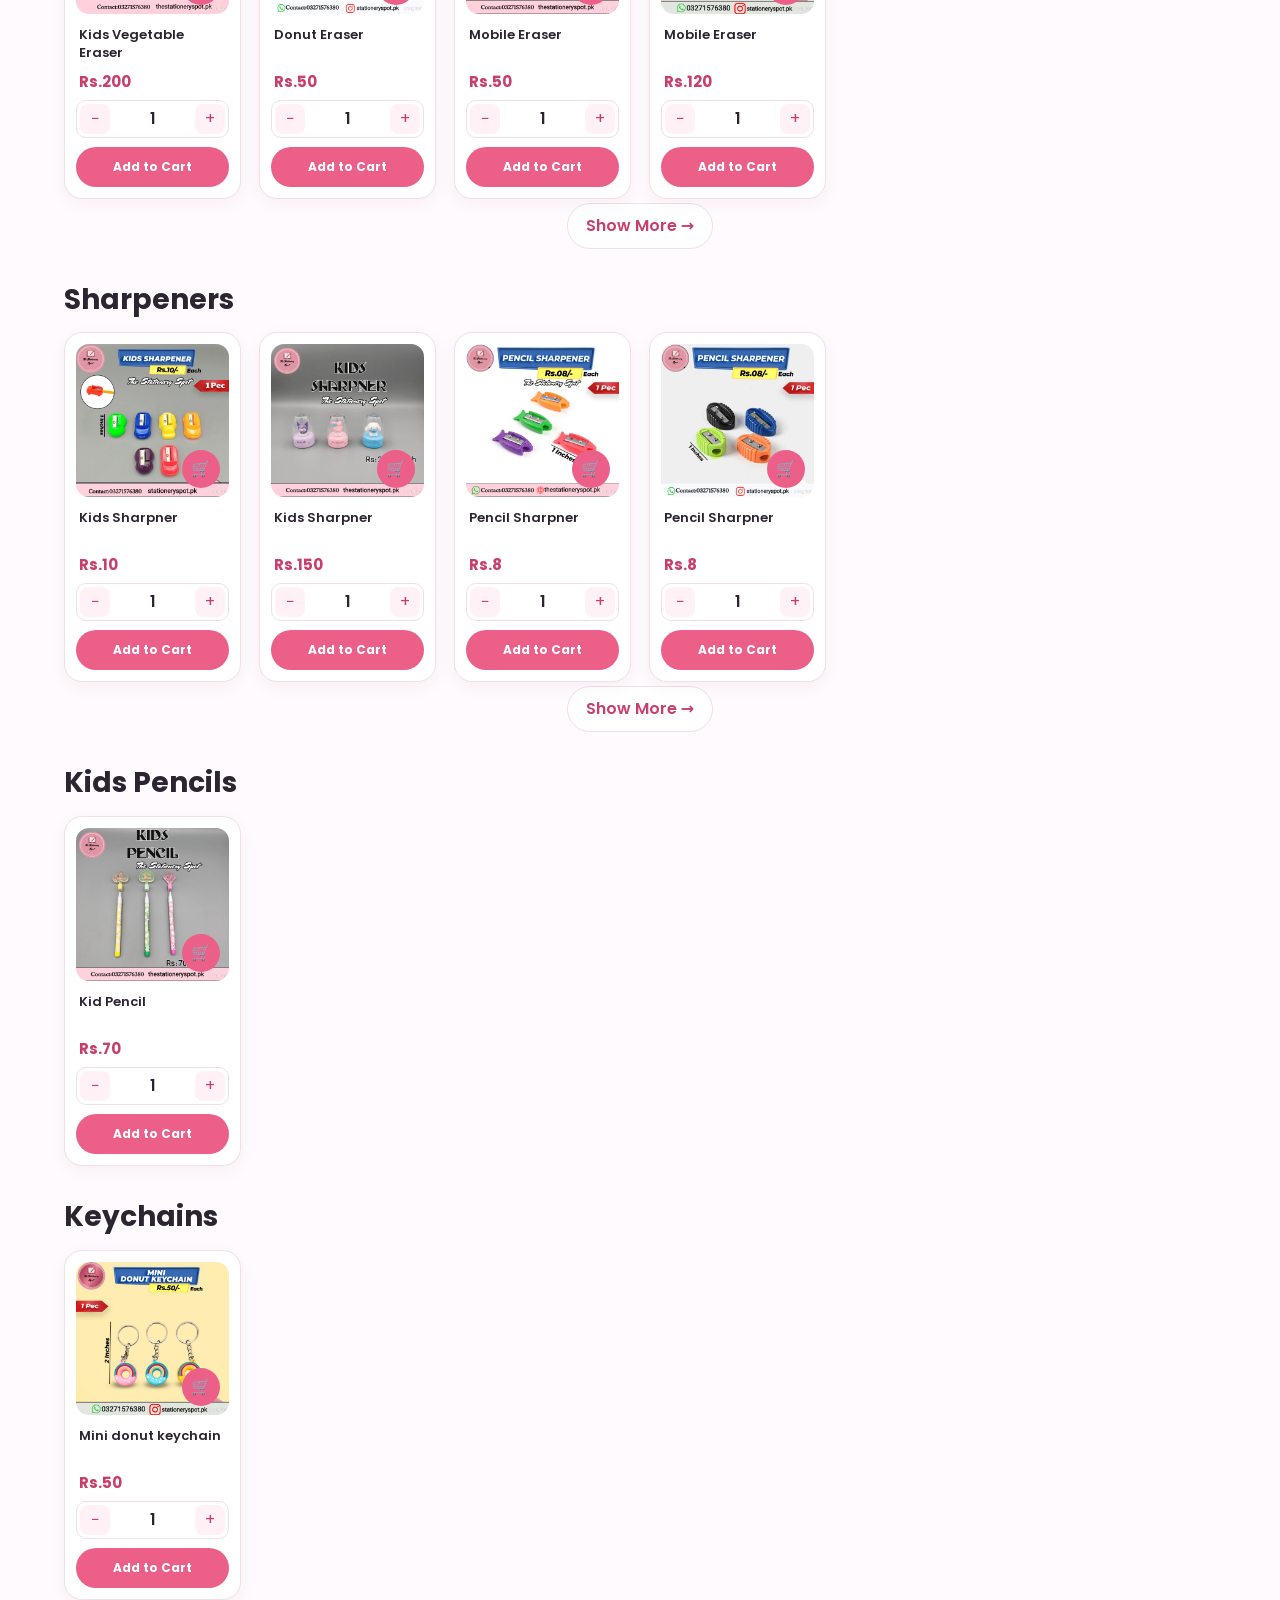
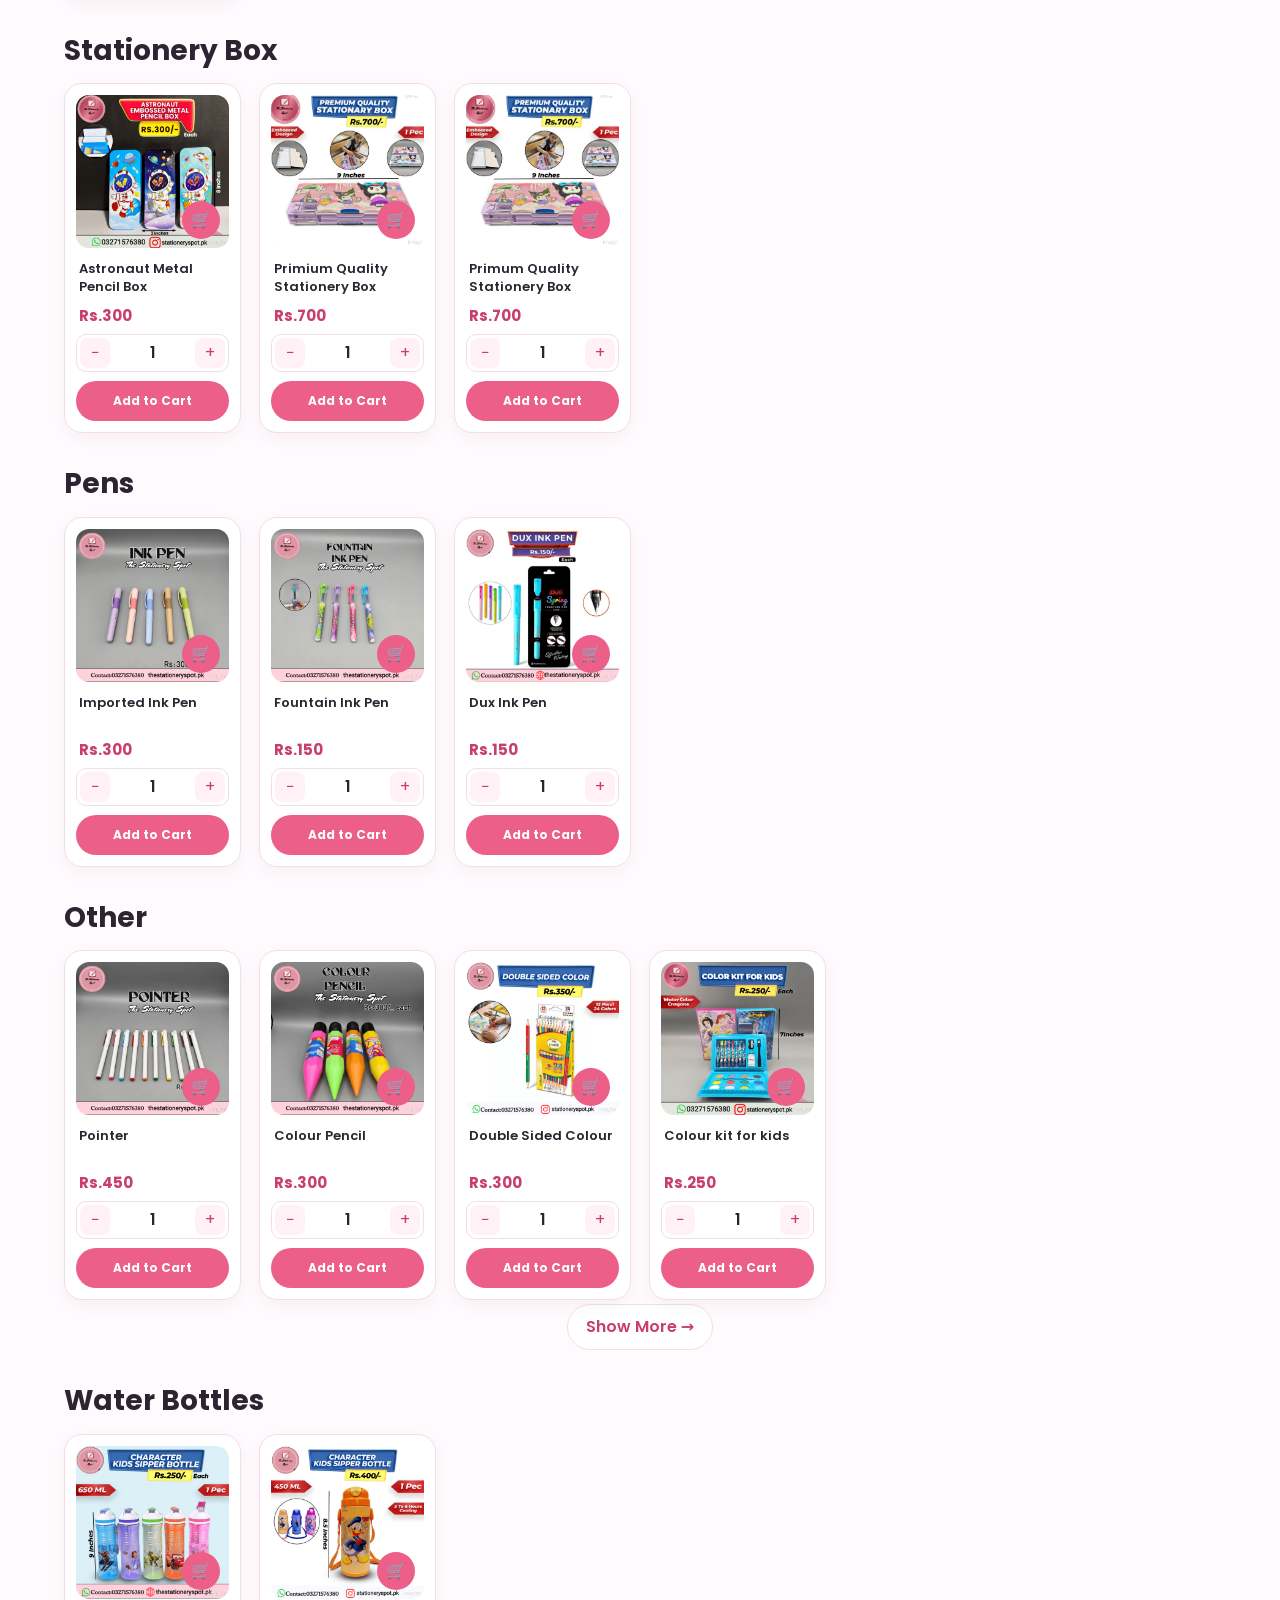
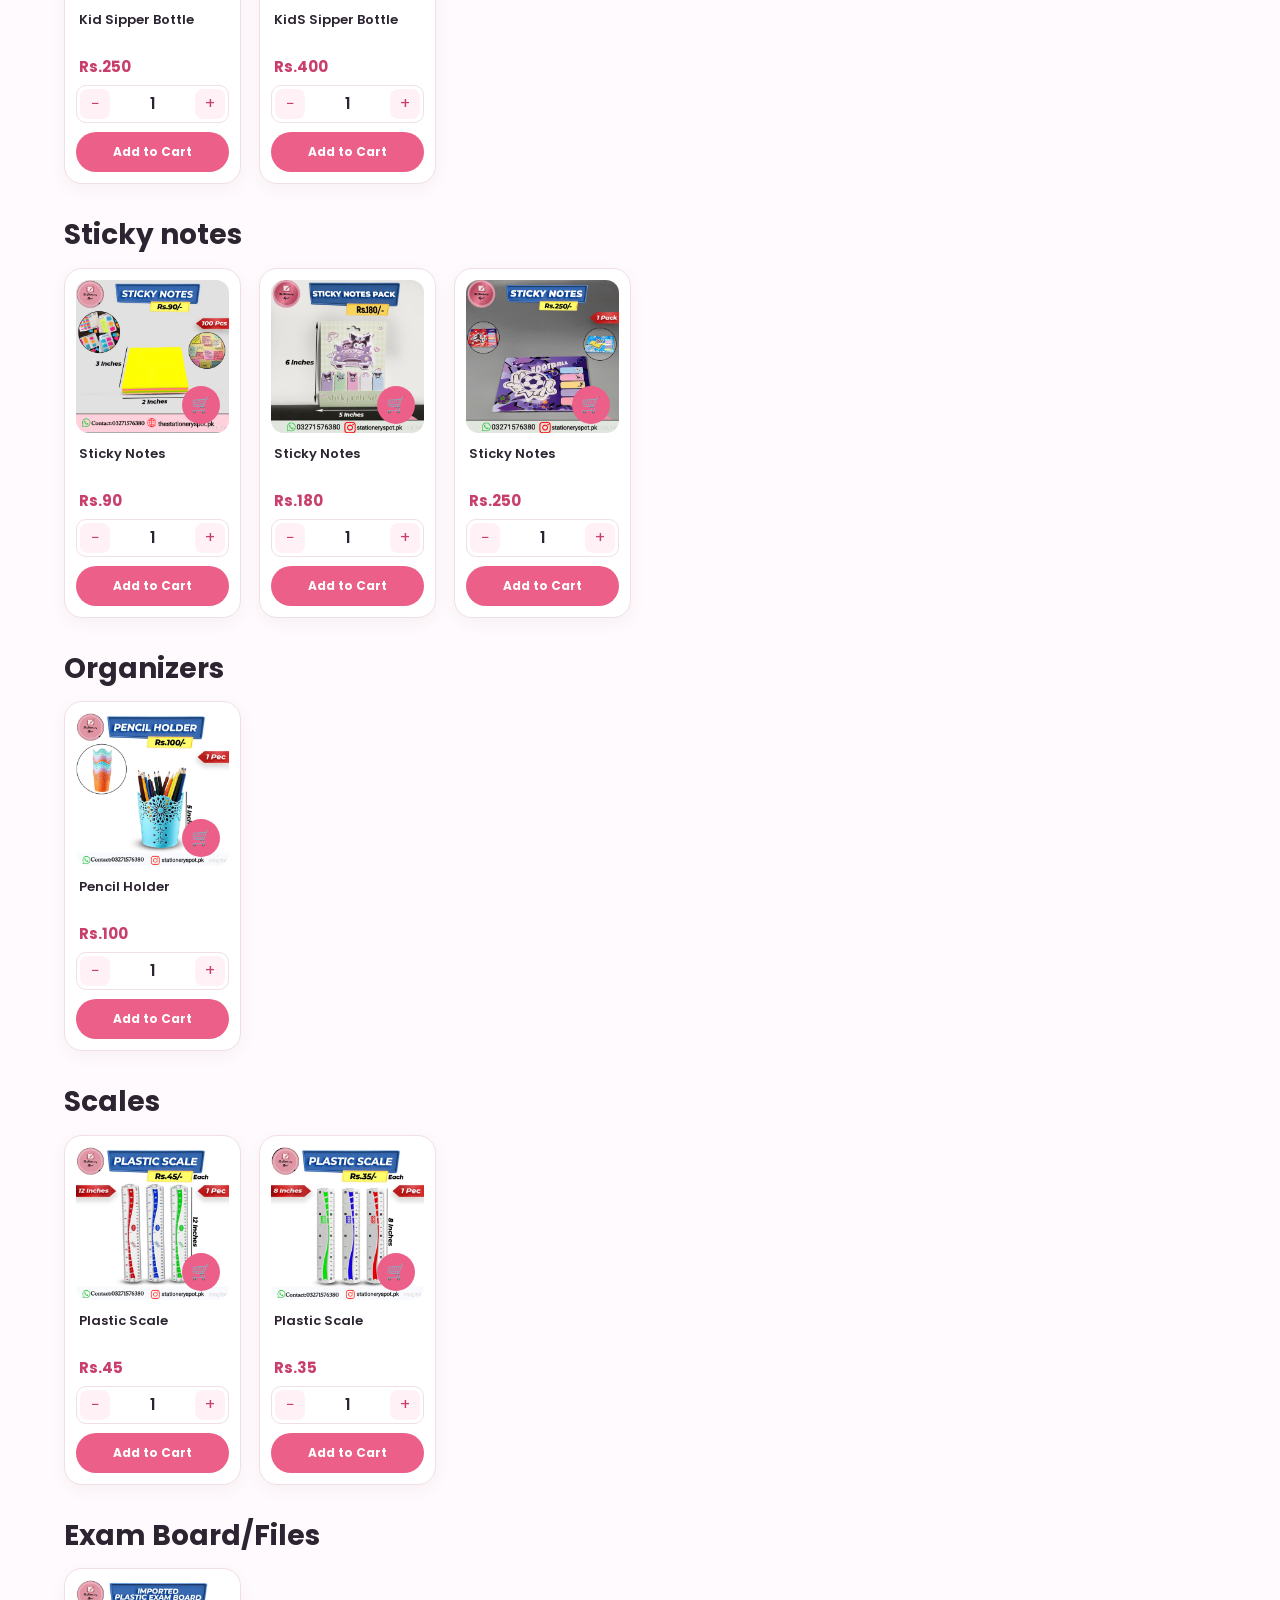
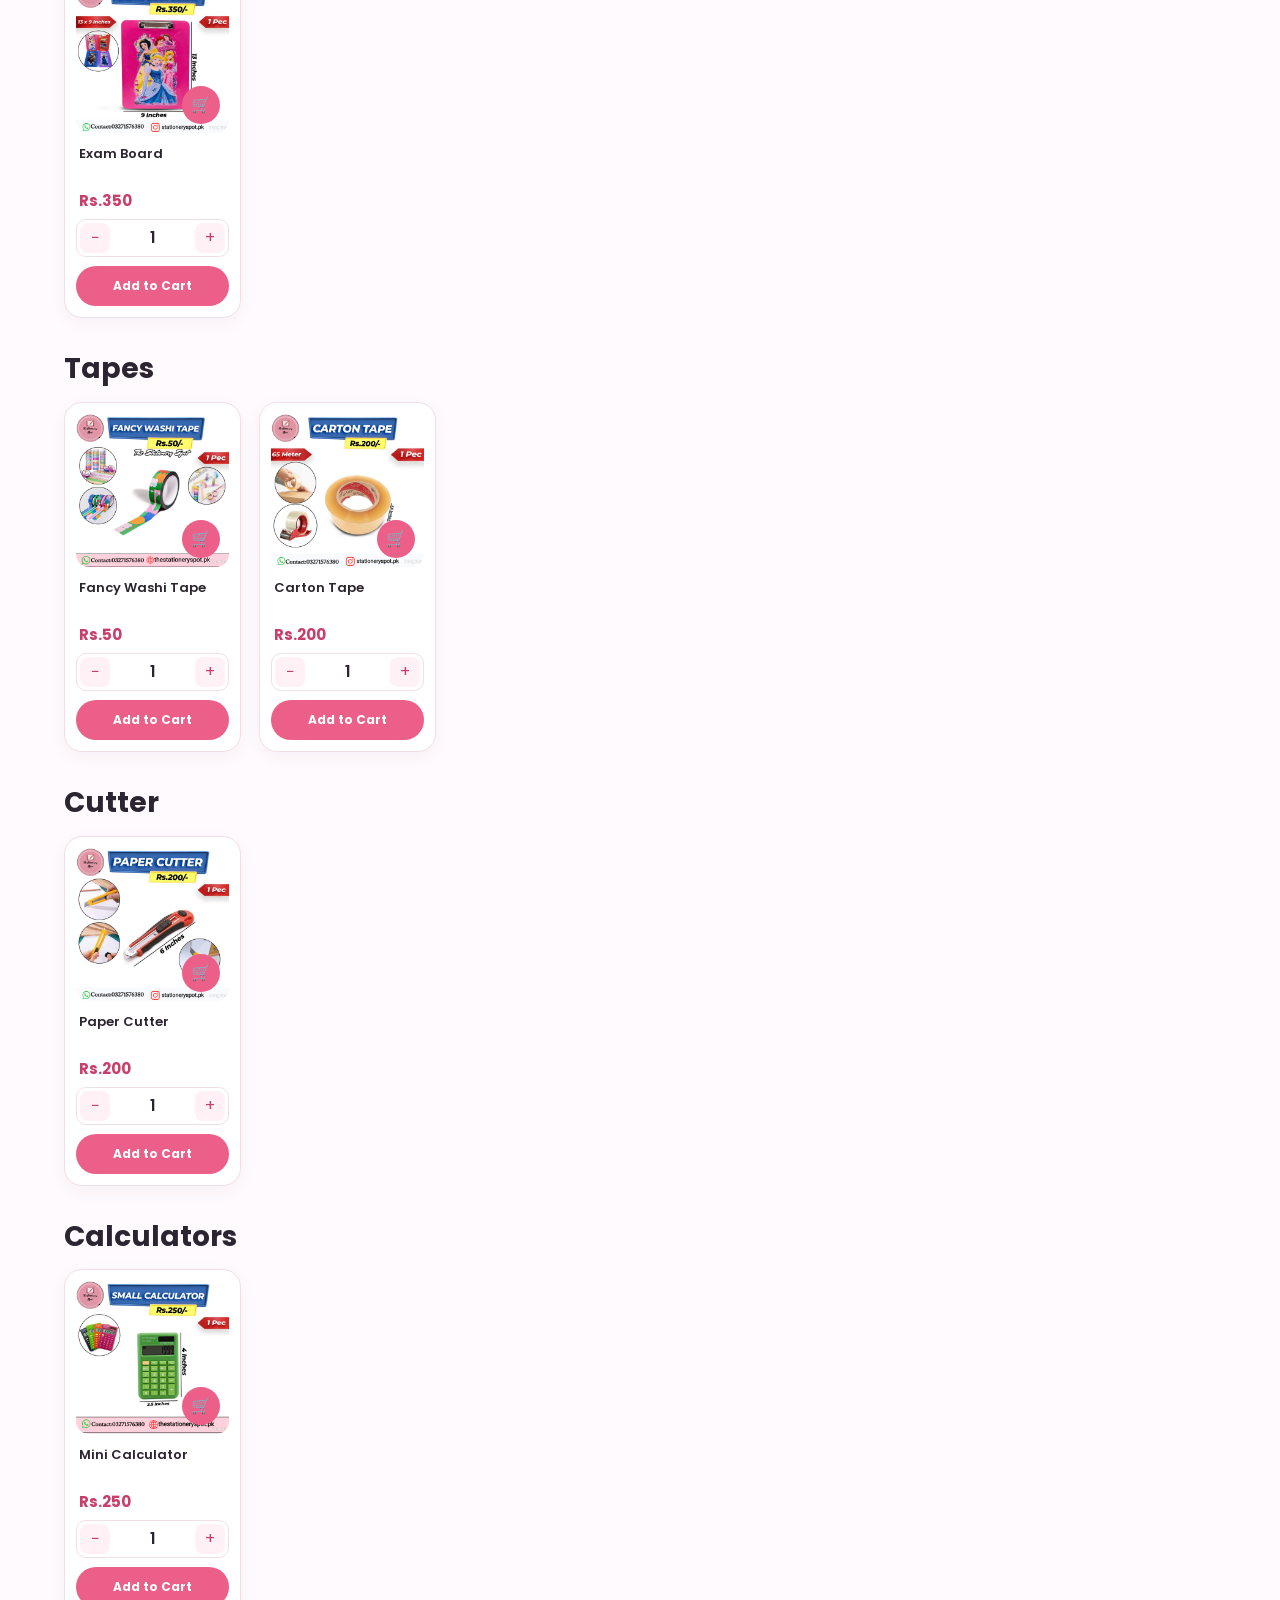
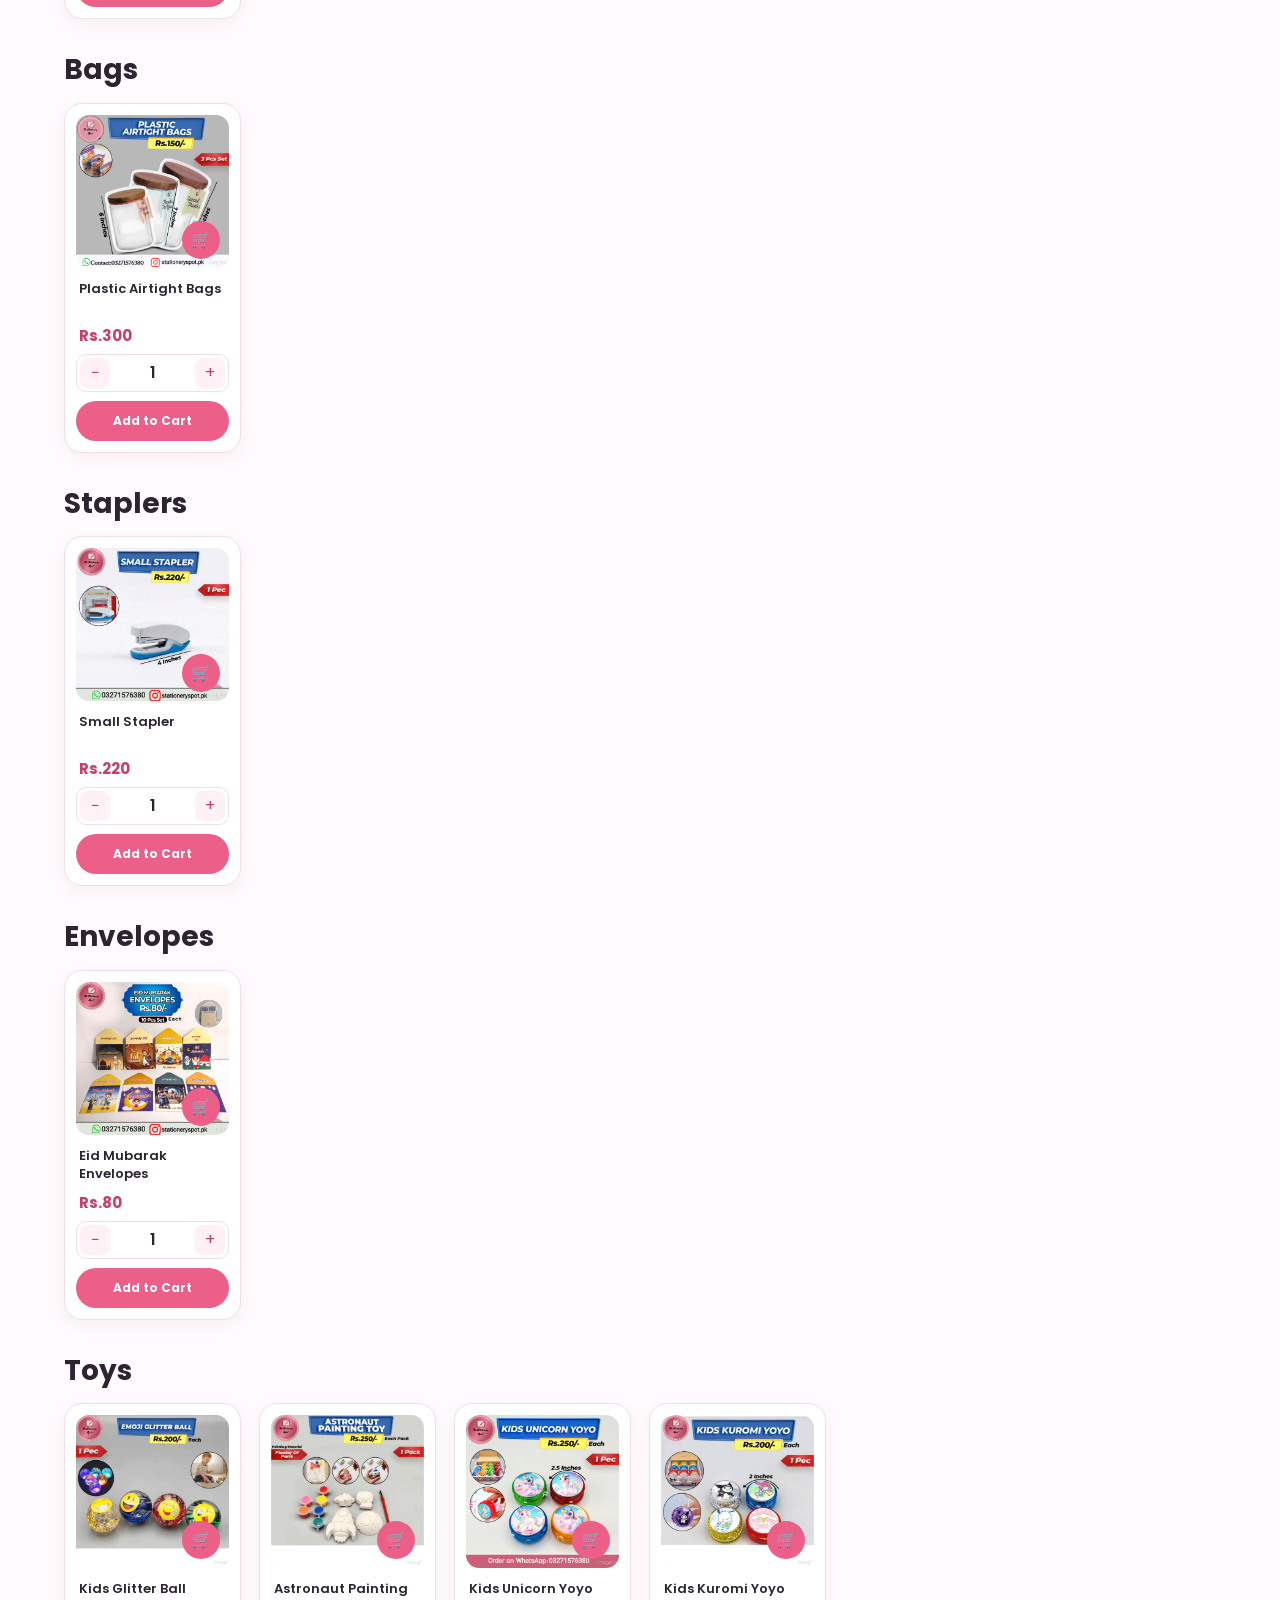
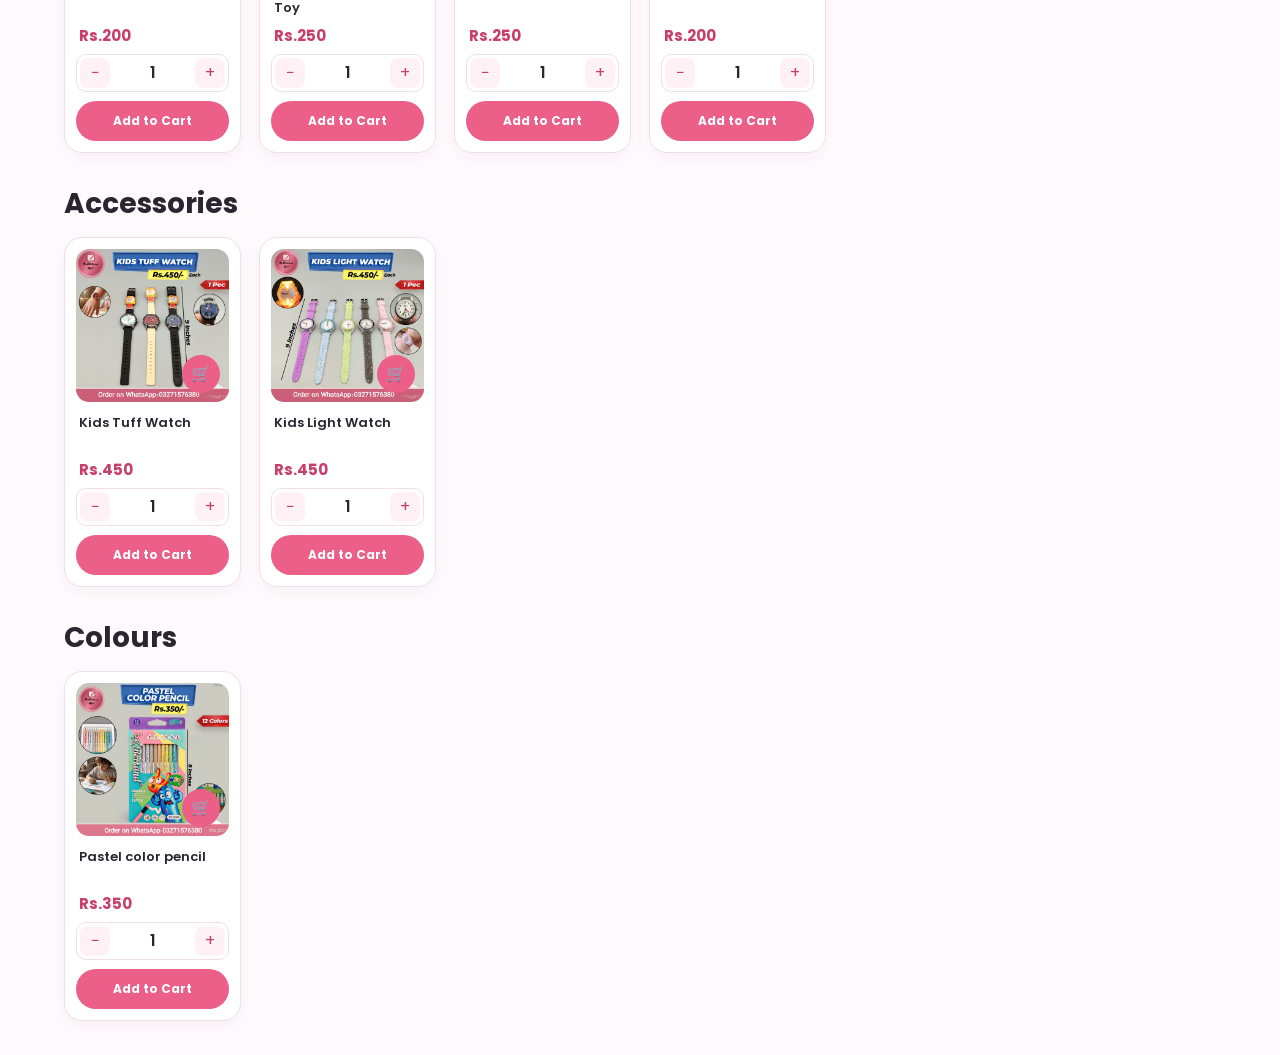
==== commit 5a26c88d: "spelling" ====
--- a/index.html
+++ b/index.html
@@ -170,7 +170,7 @@
                 onclick="openCommonSidebar()"
                 aria-label="Open menu"
             >
-                Γÿ░
+                ☰
             </button>
 
 
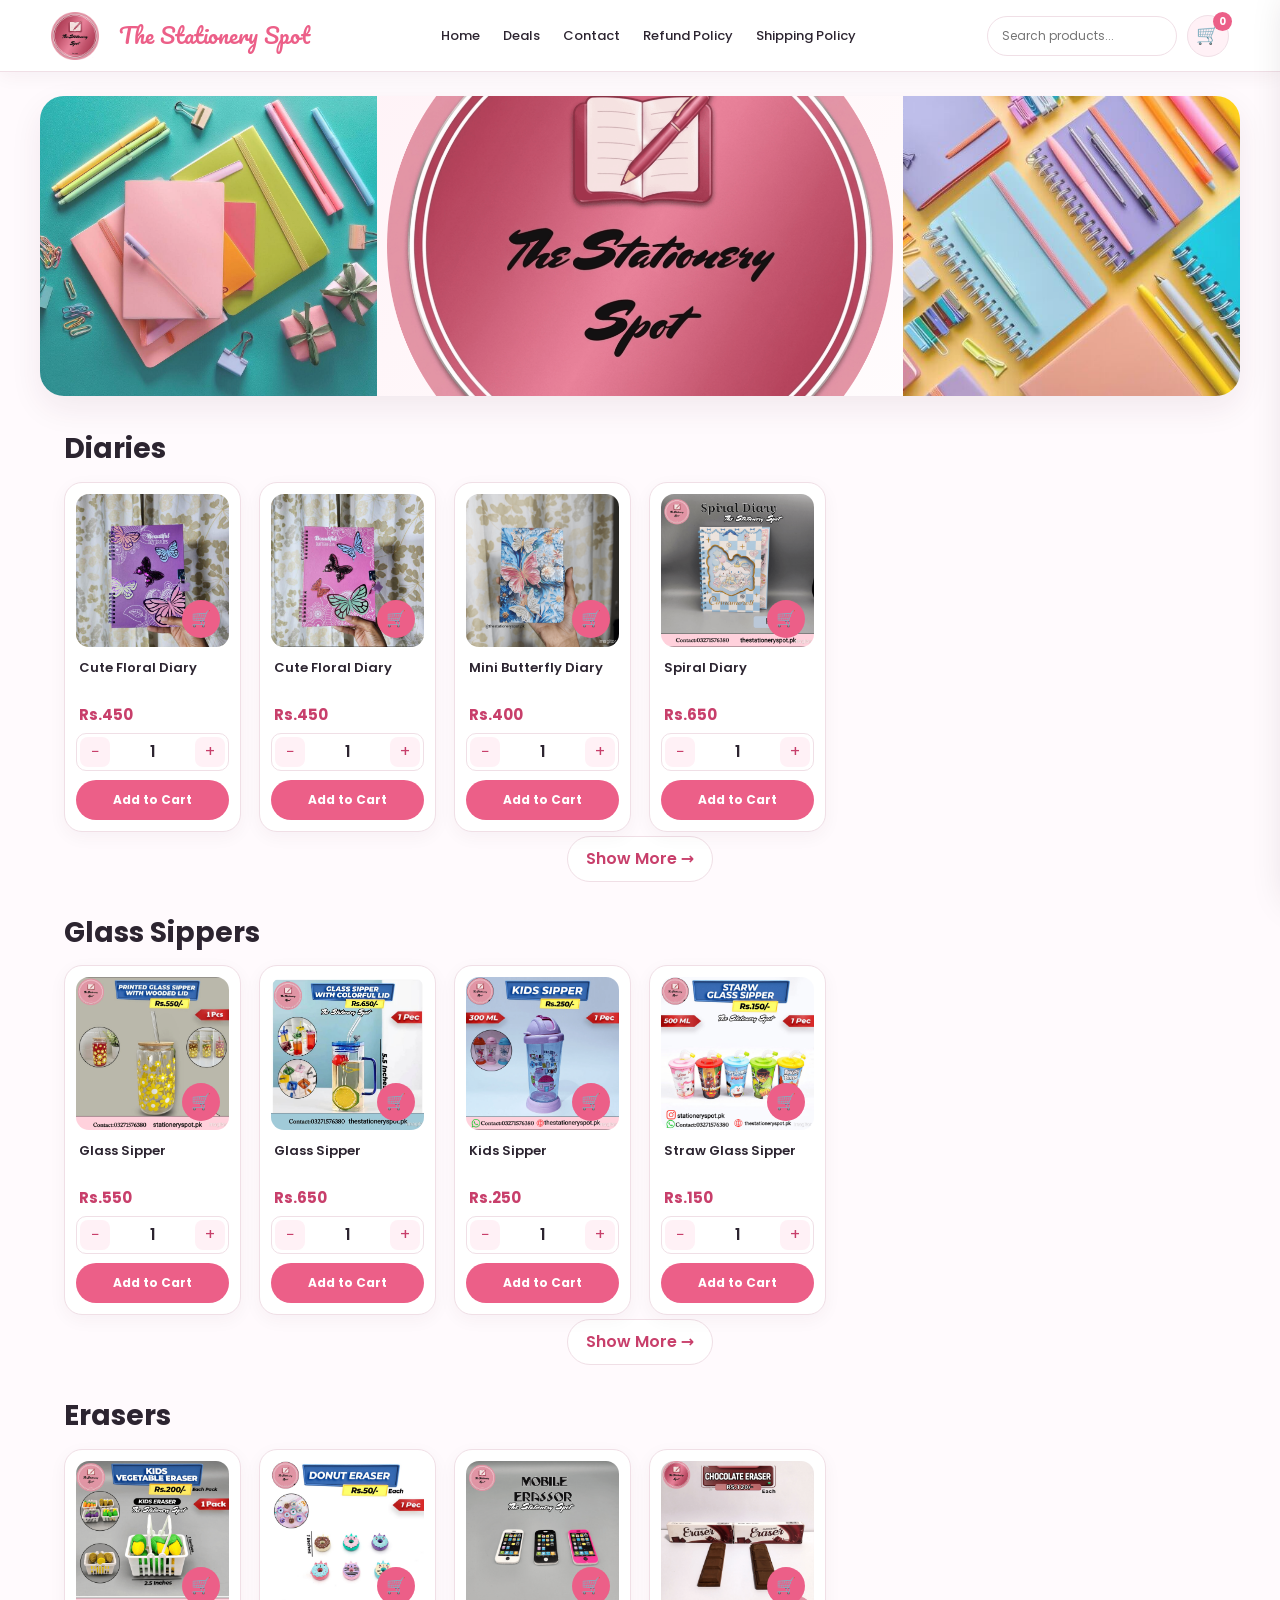
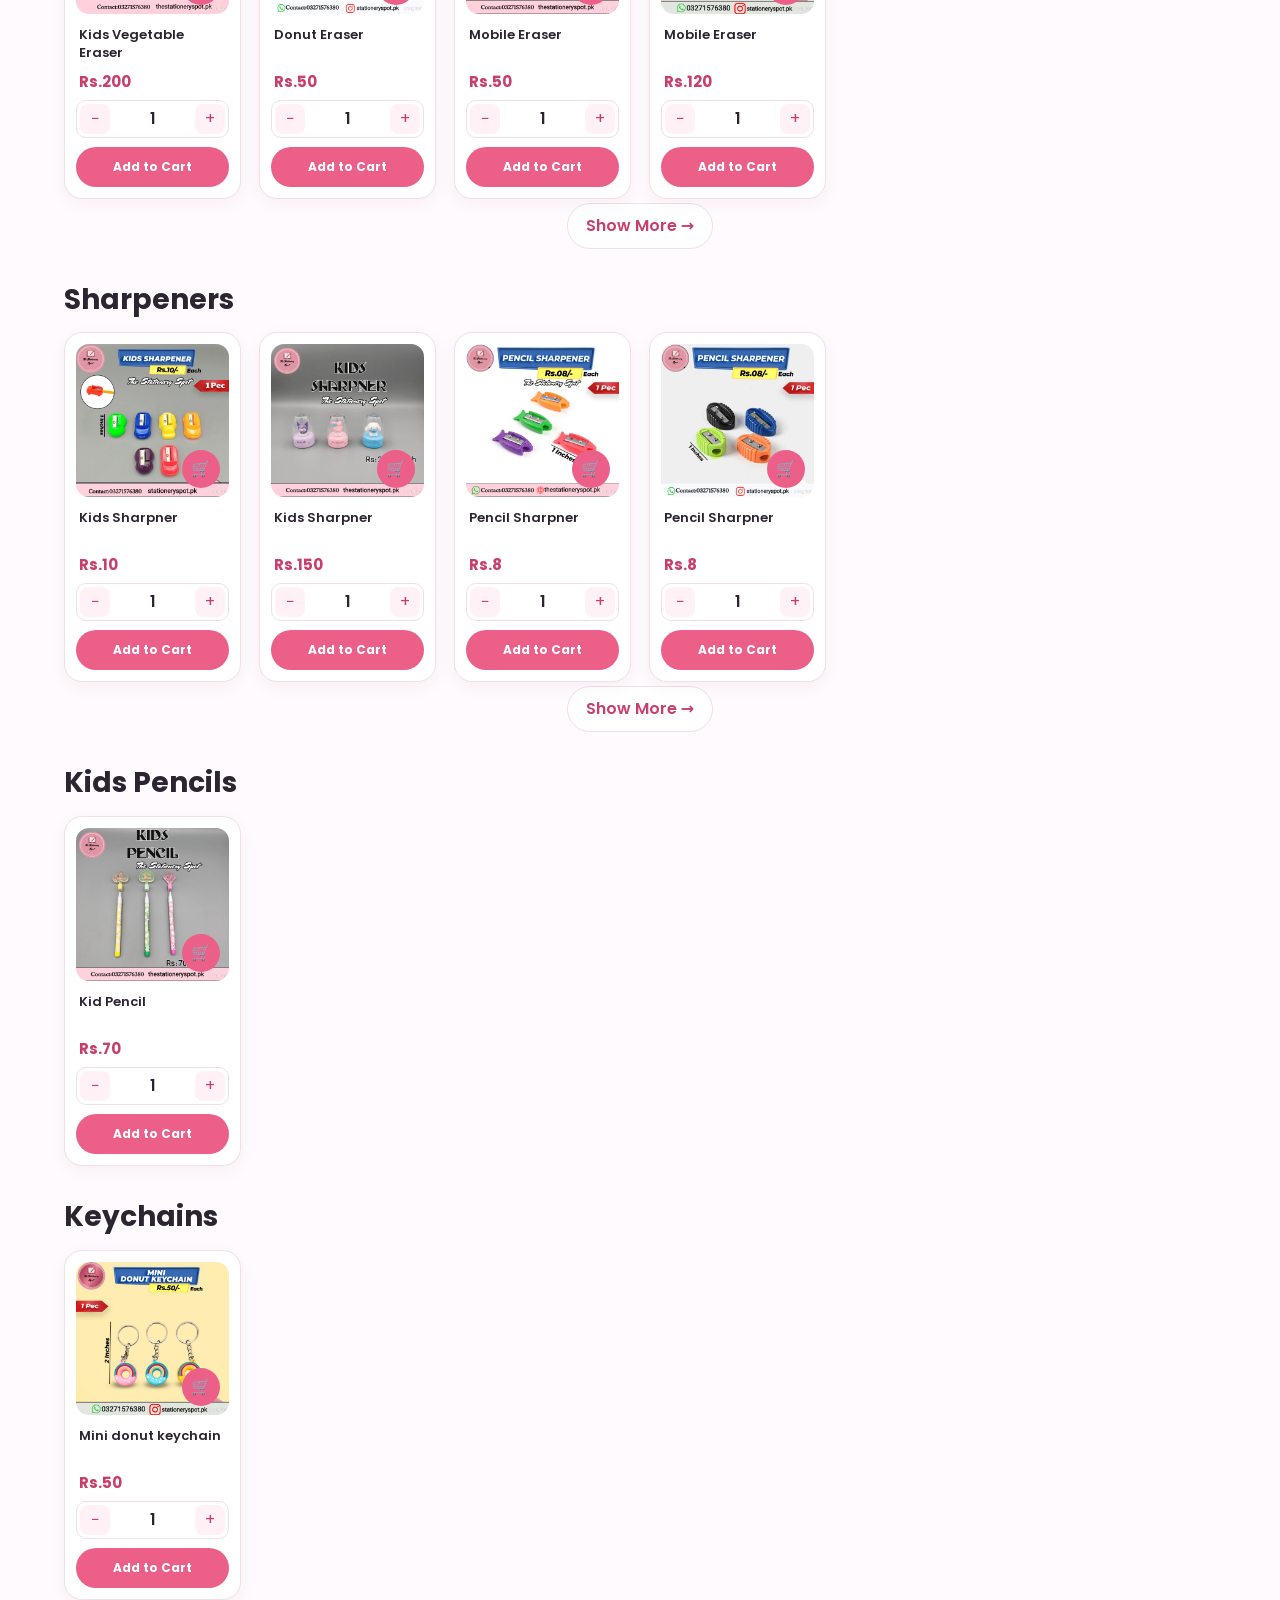
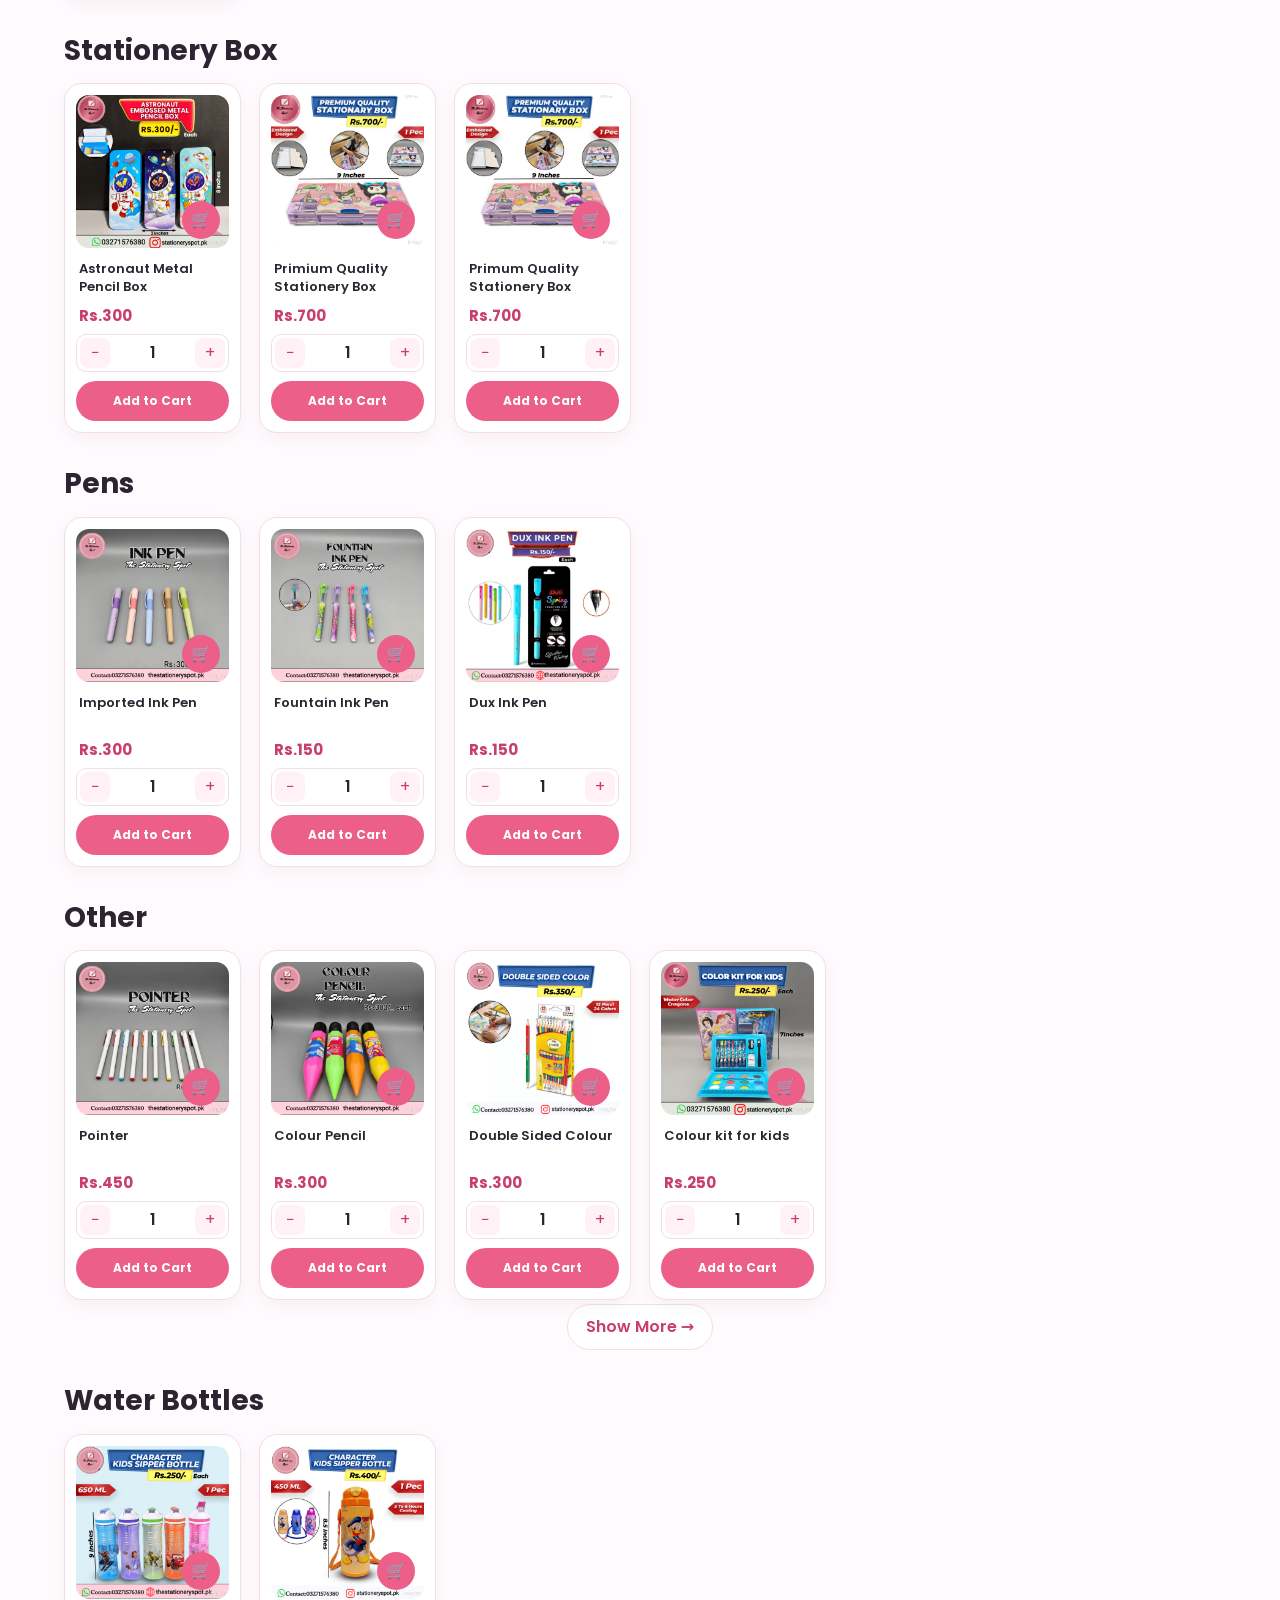
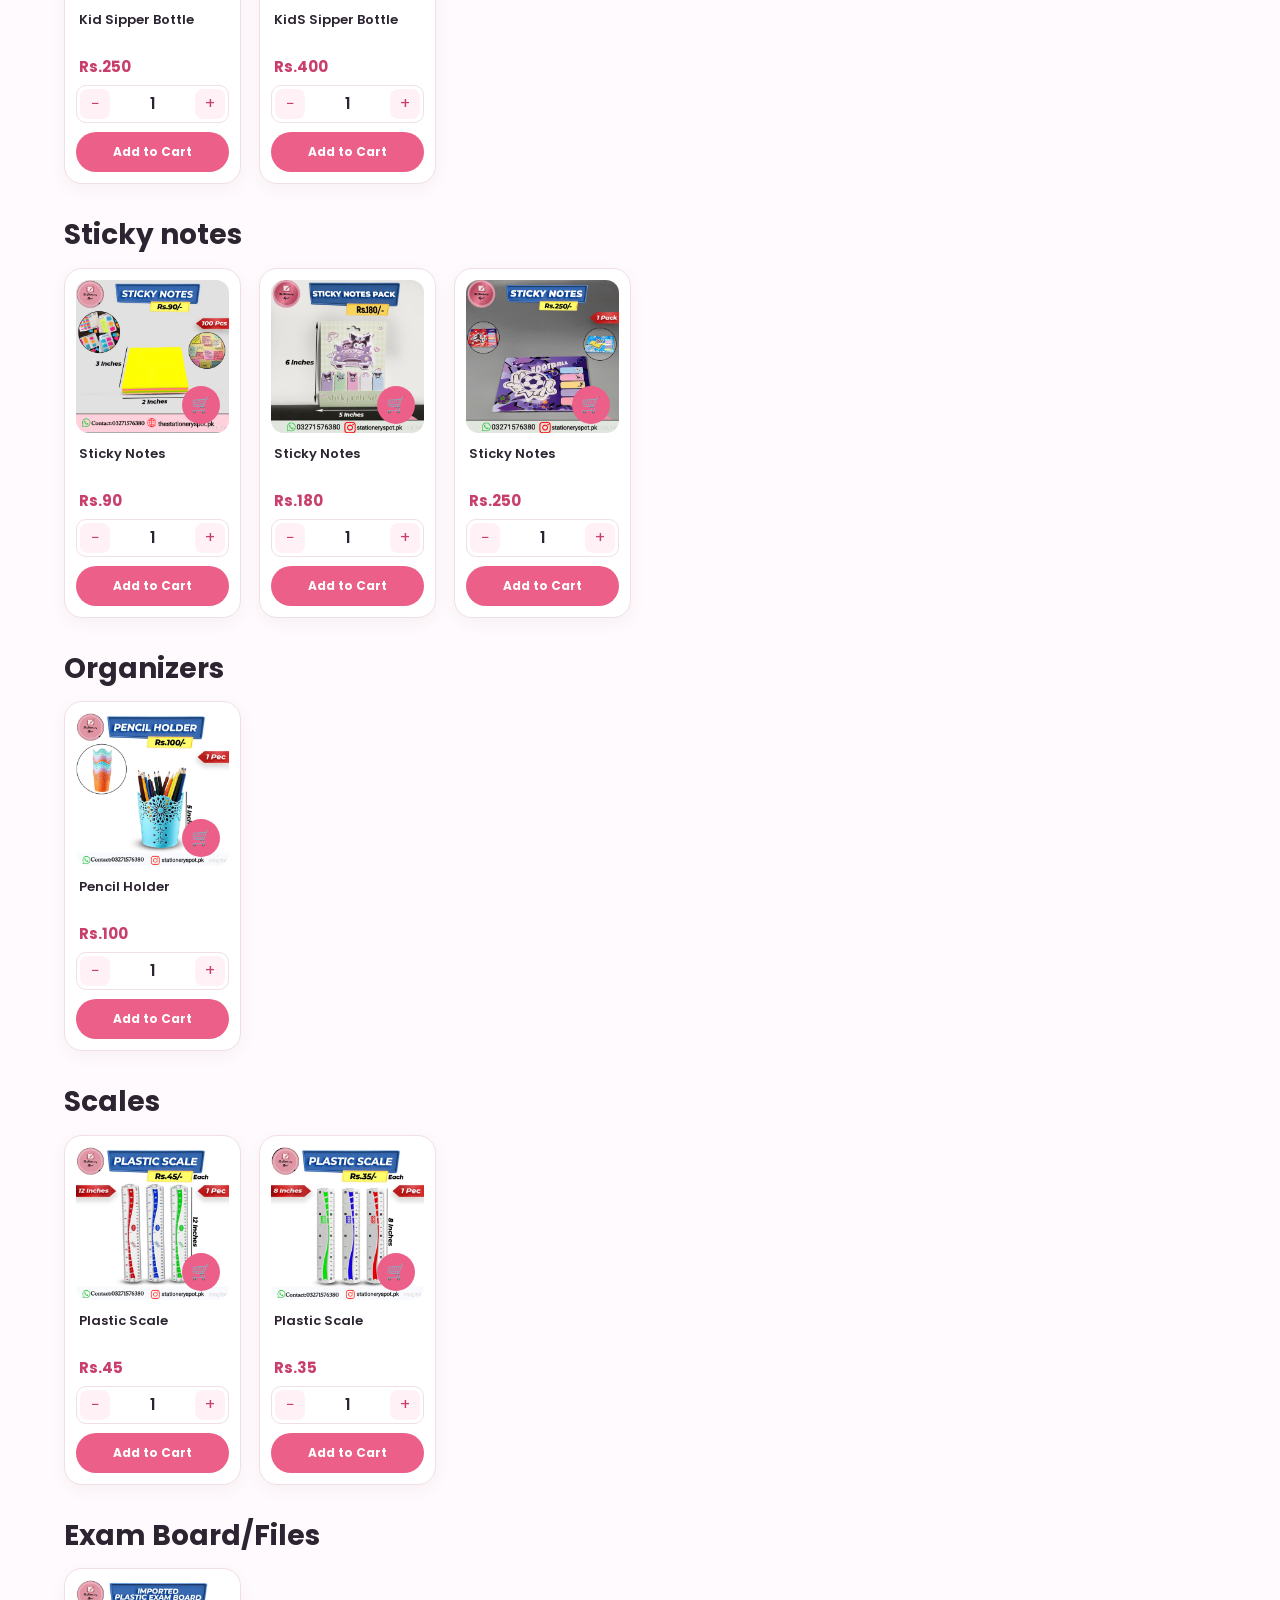
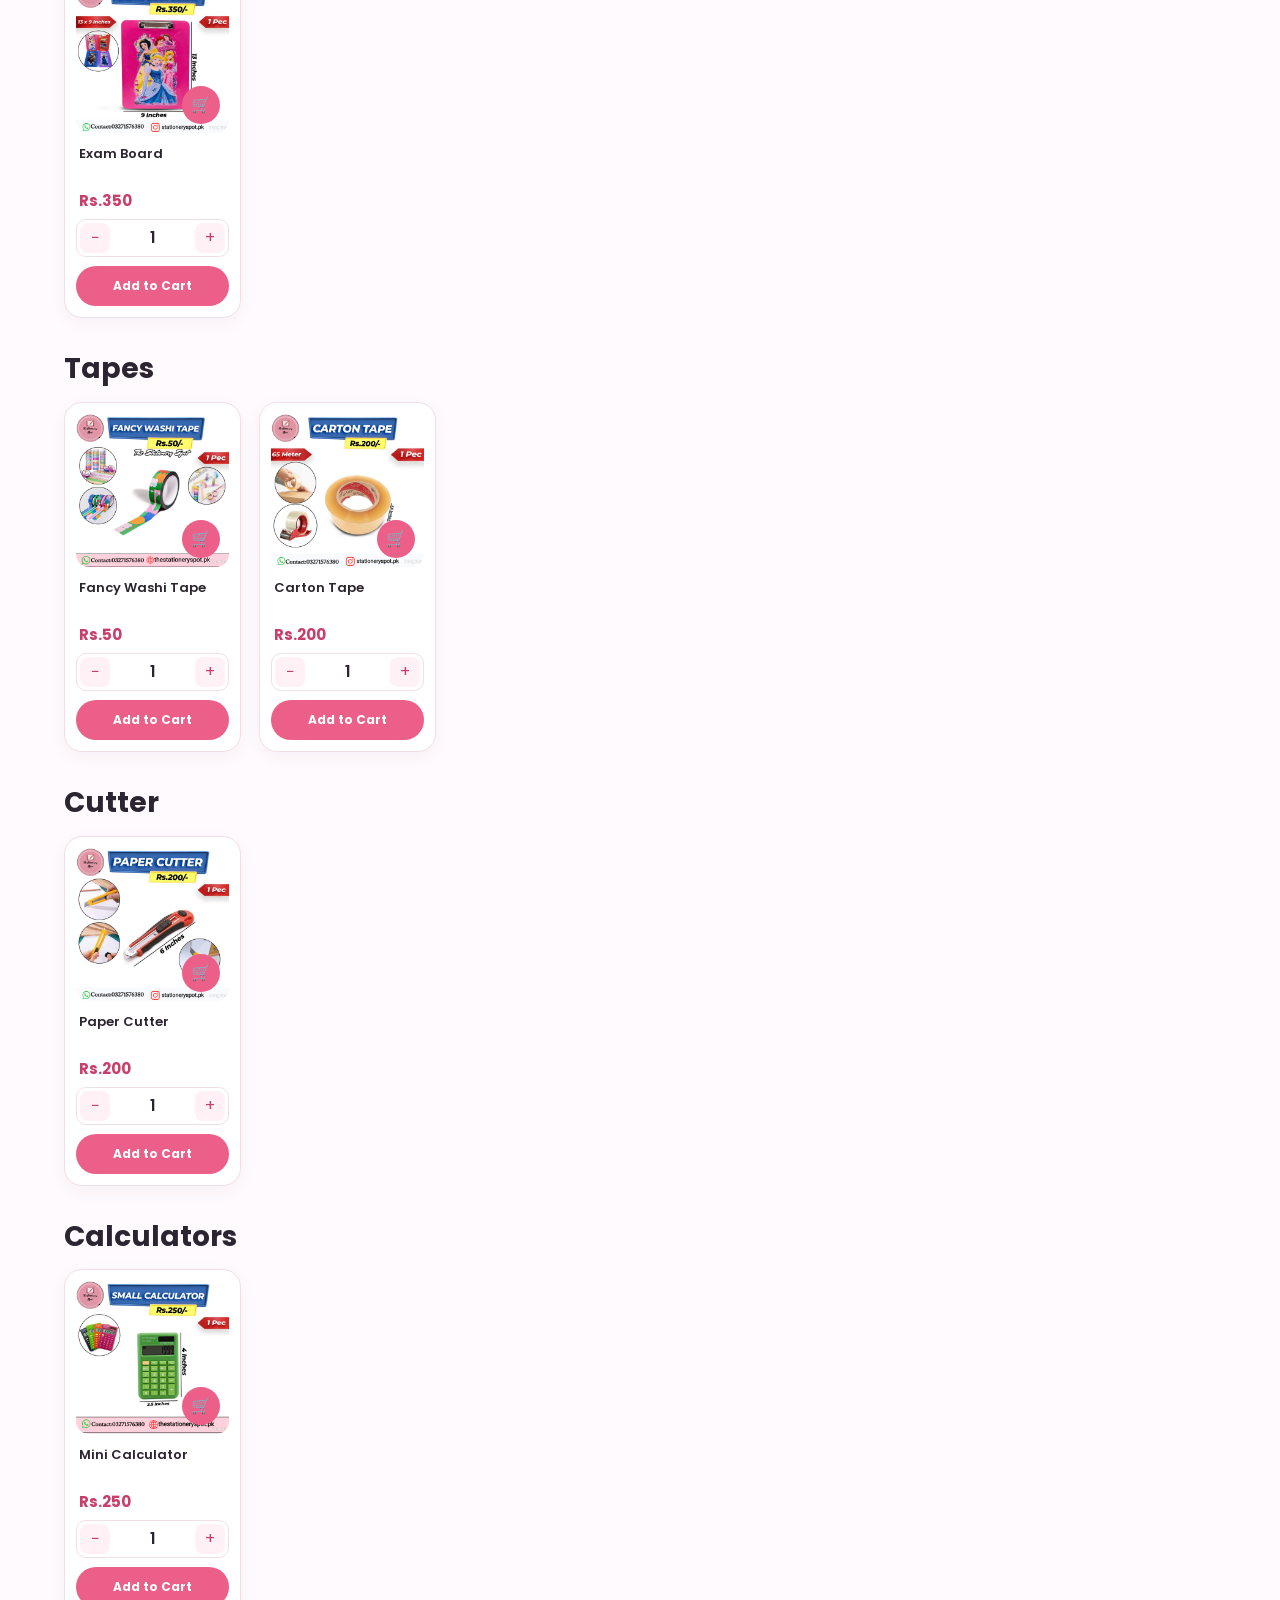
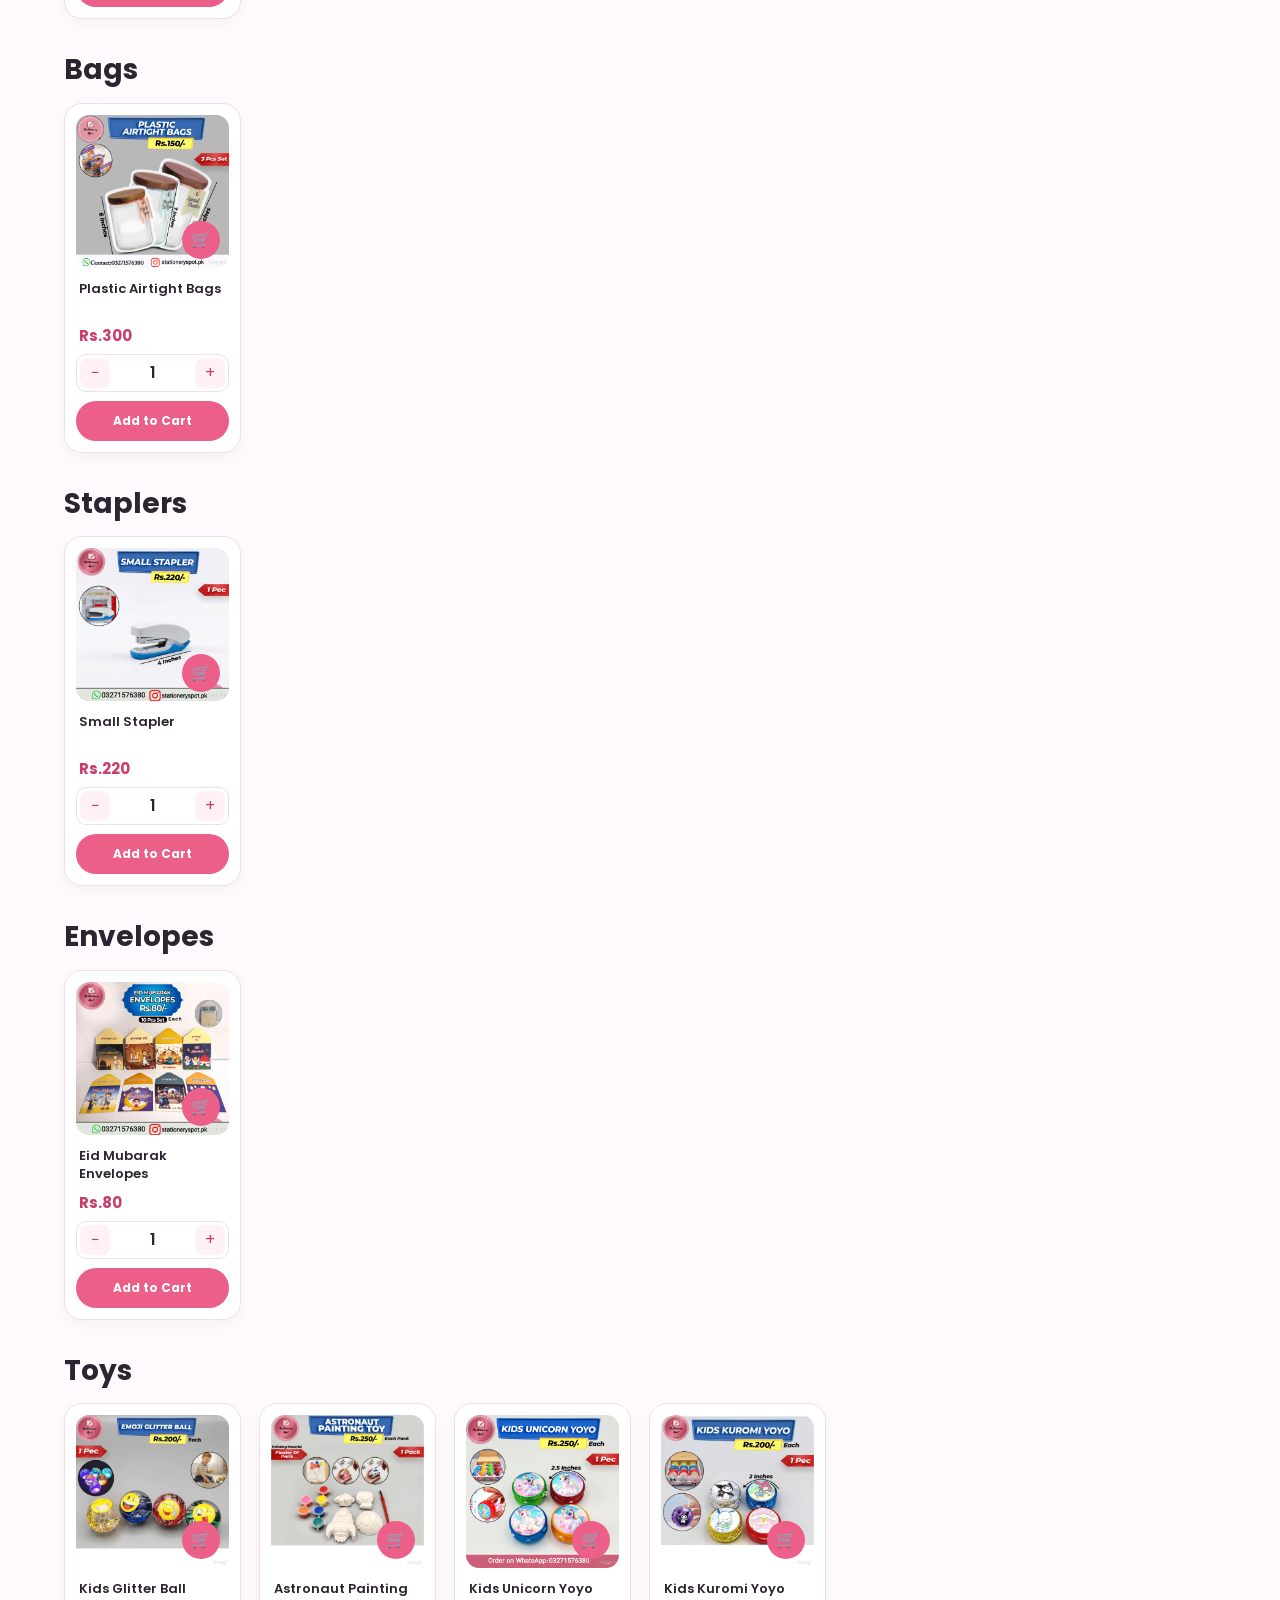
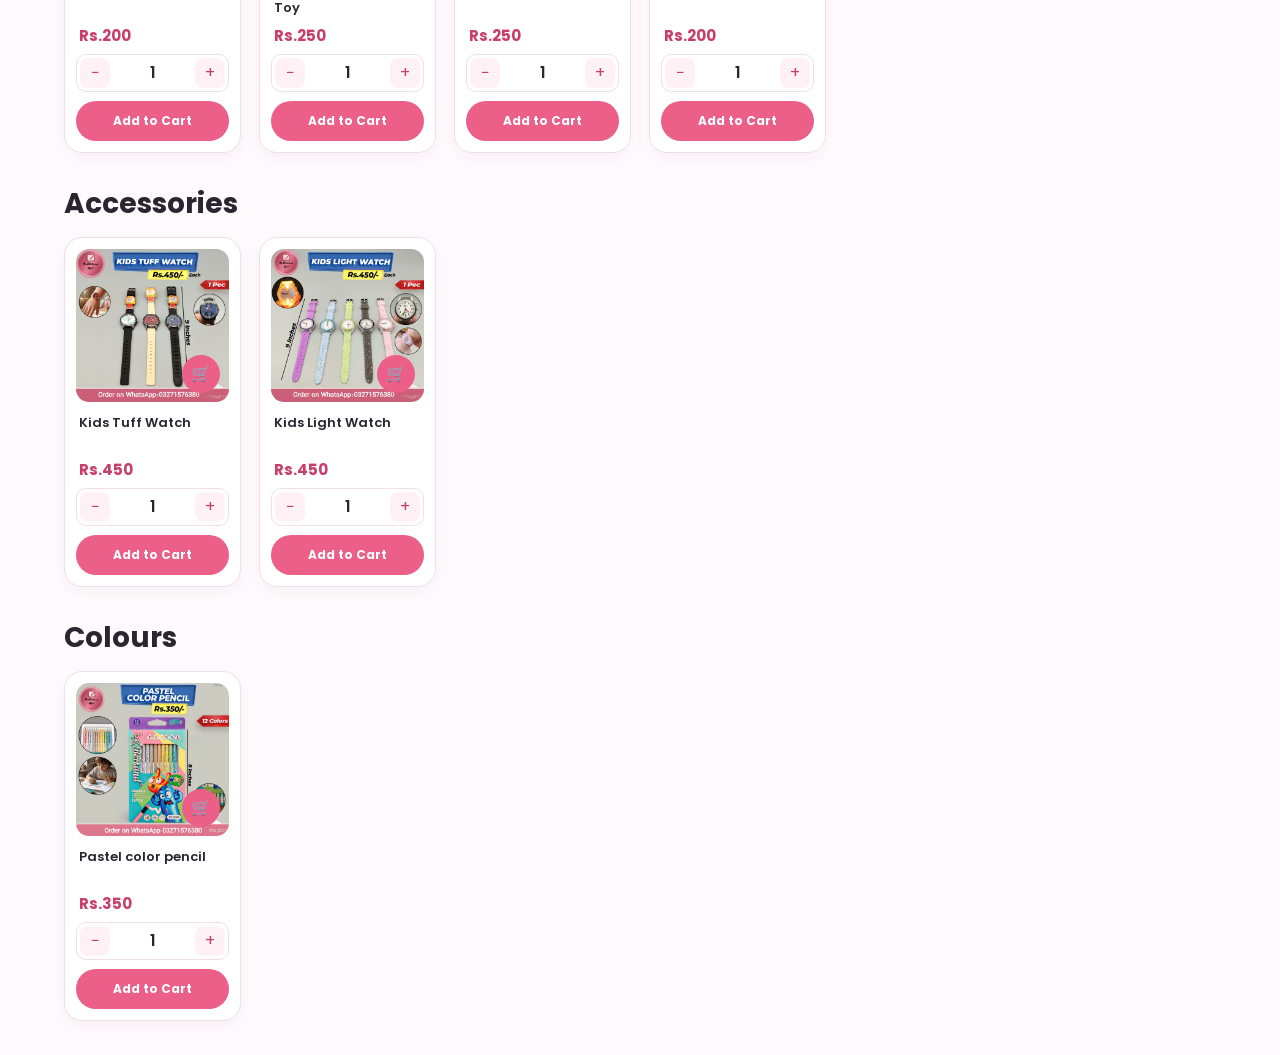
==== commit 1ddc4437: "Update website design and HTML" ====
--- a/index.html
+++ b/index.html
@@ -261,7 +261,7 @@
                     aria-controls="cartDrawer"
                 >
 
-                    ≡ƒ¢Æ
+                    🛒
 
                     <span
                         id="cartCount"
--- a/Style.css
+++ b/Style.css
@@ -1258,3 +1258,9 @@
    END OF STYLESHEET
    ========================================================= */
 
+@media (max-width: 768px) {
+    .top-heading {
+        display: none !important;
+    }
+}
+
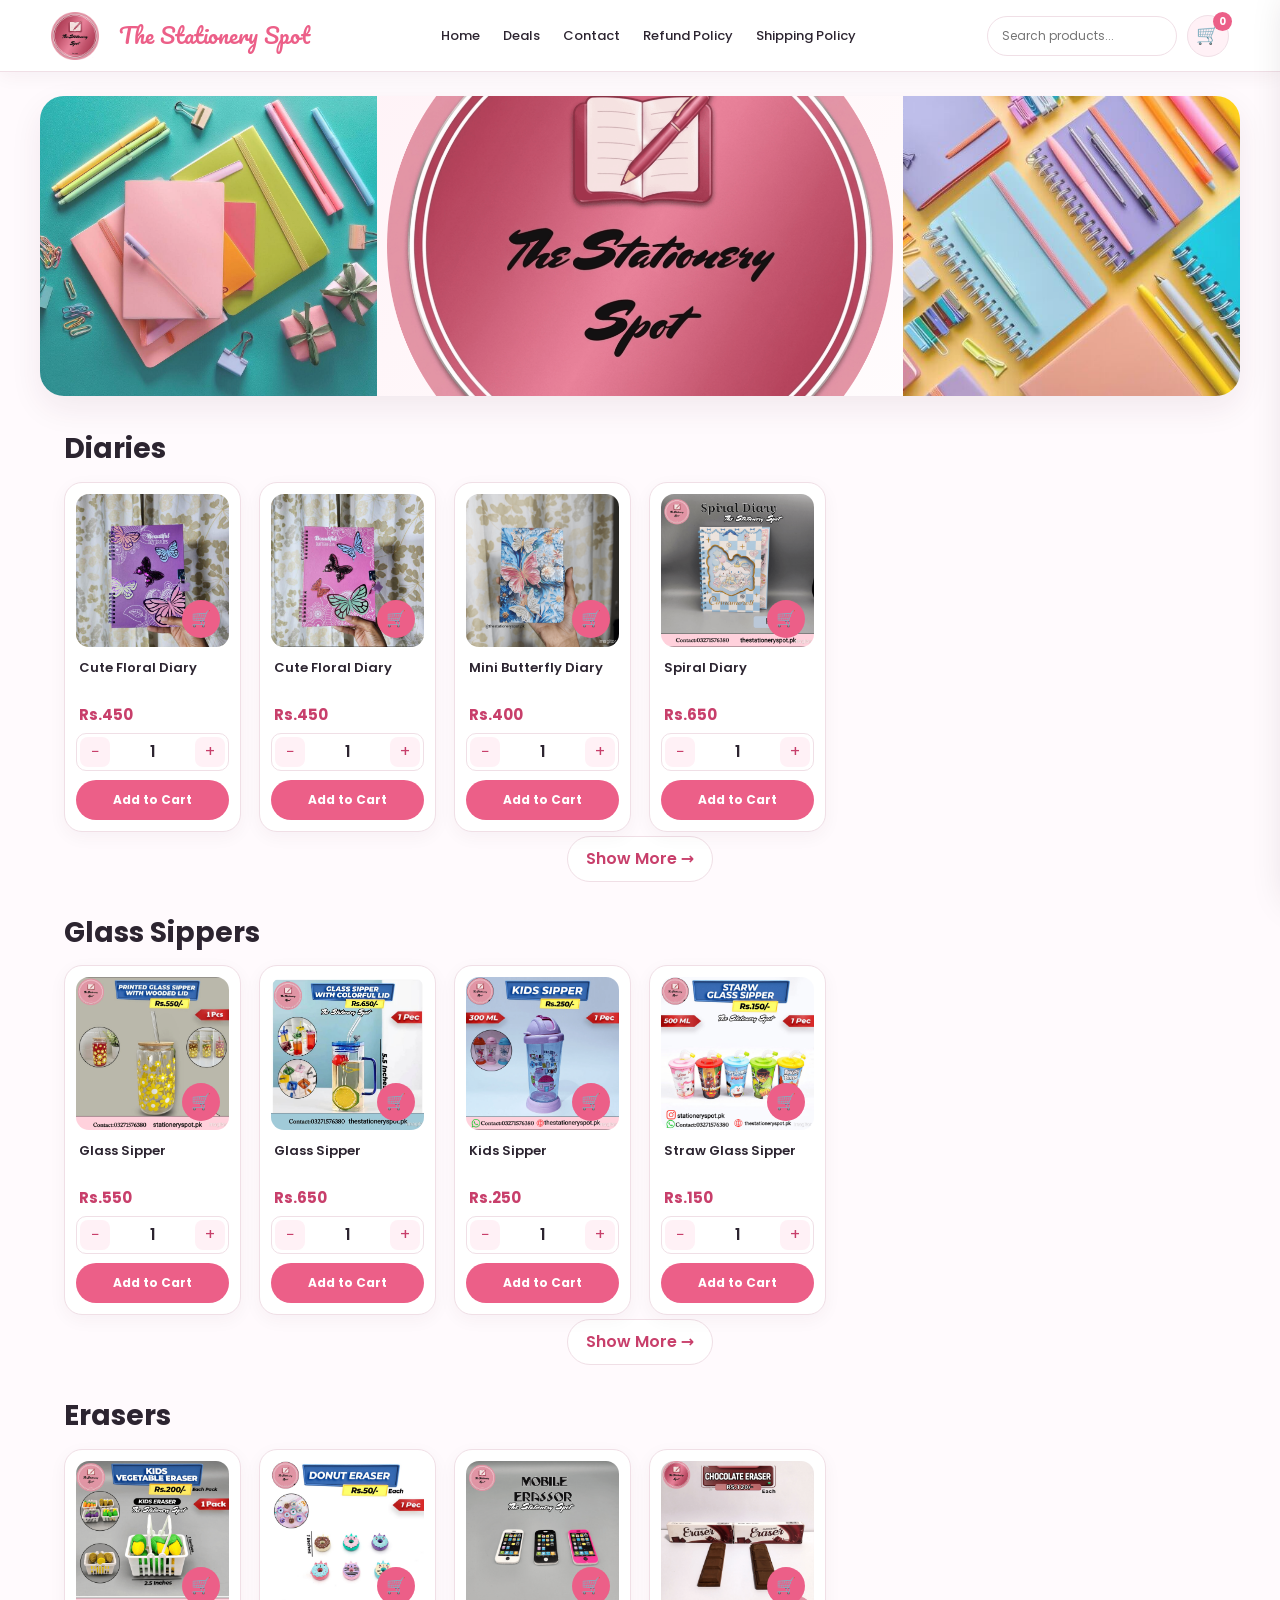
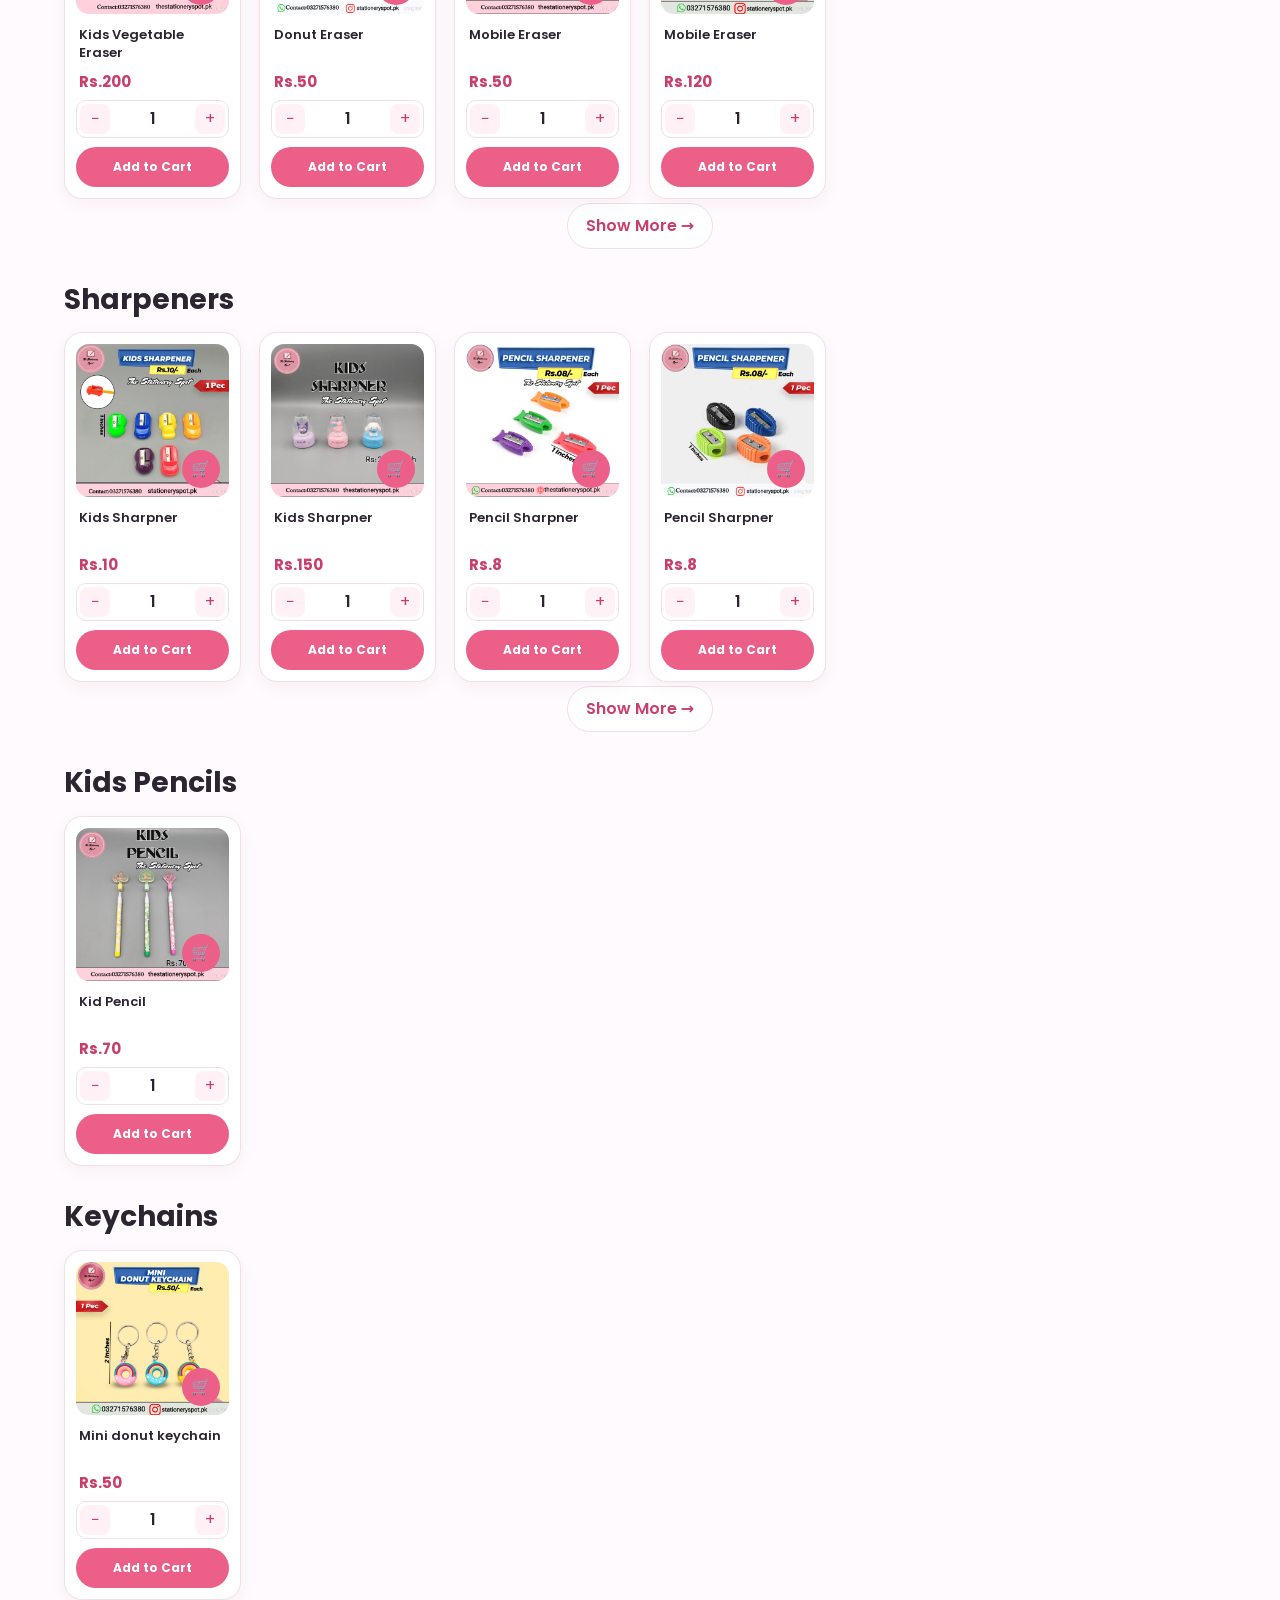
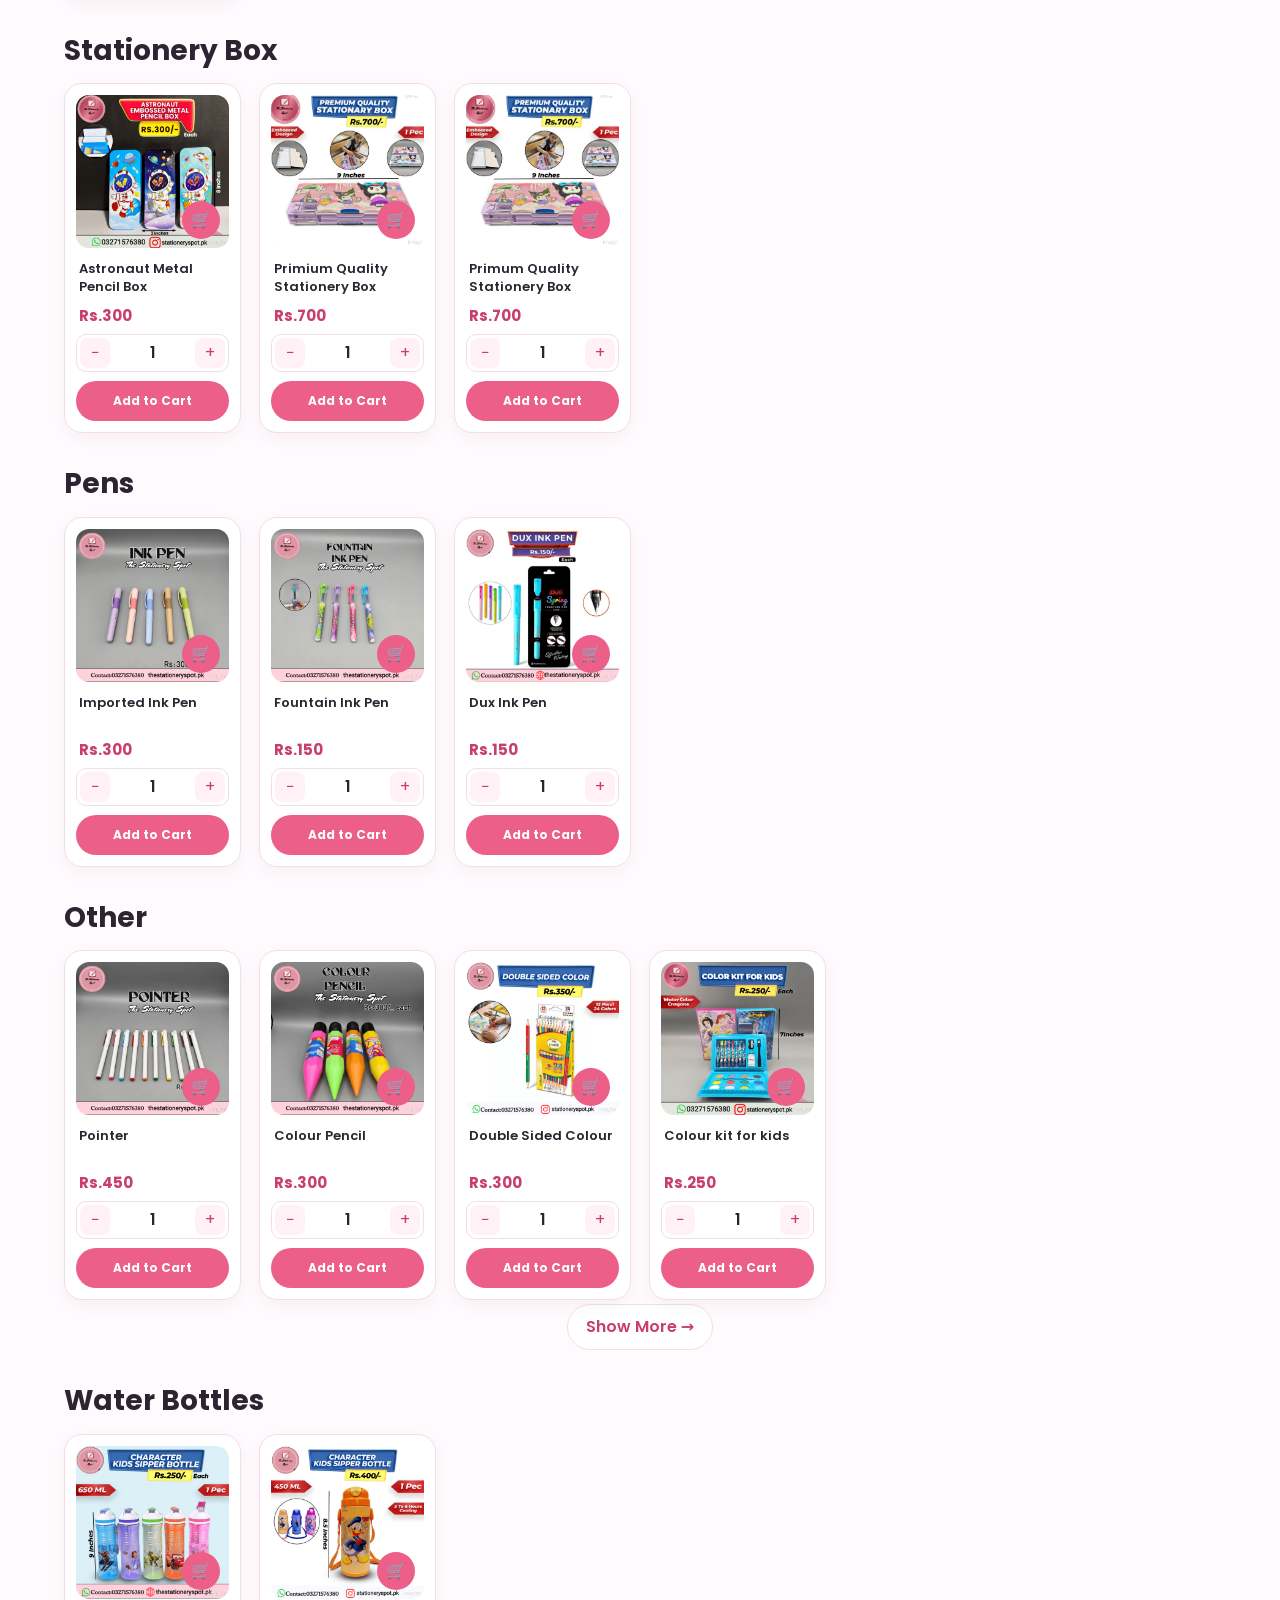
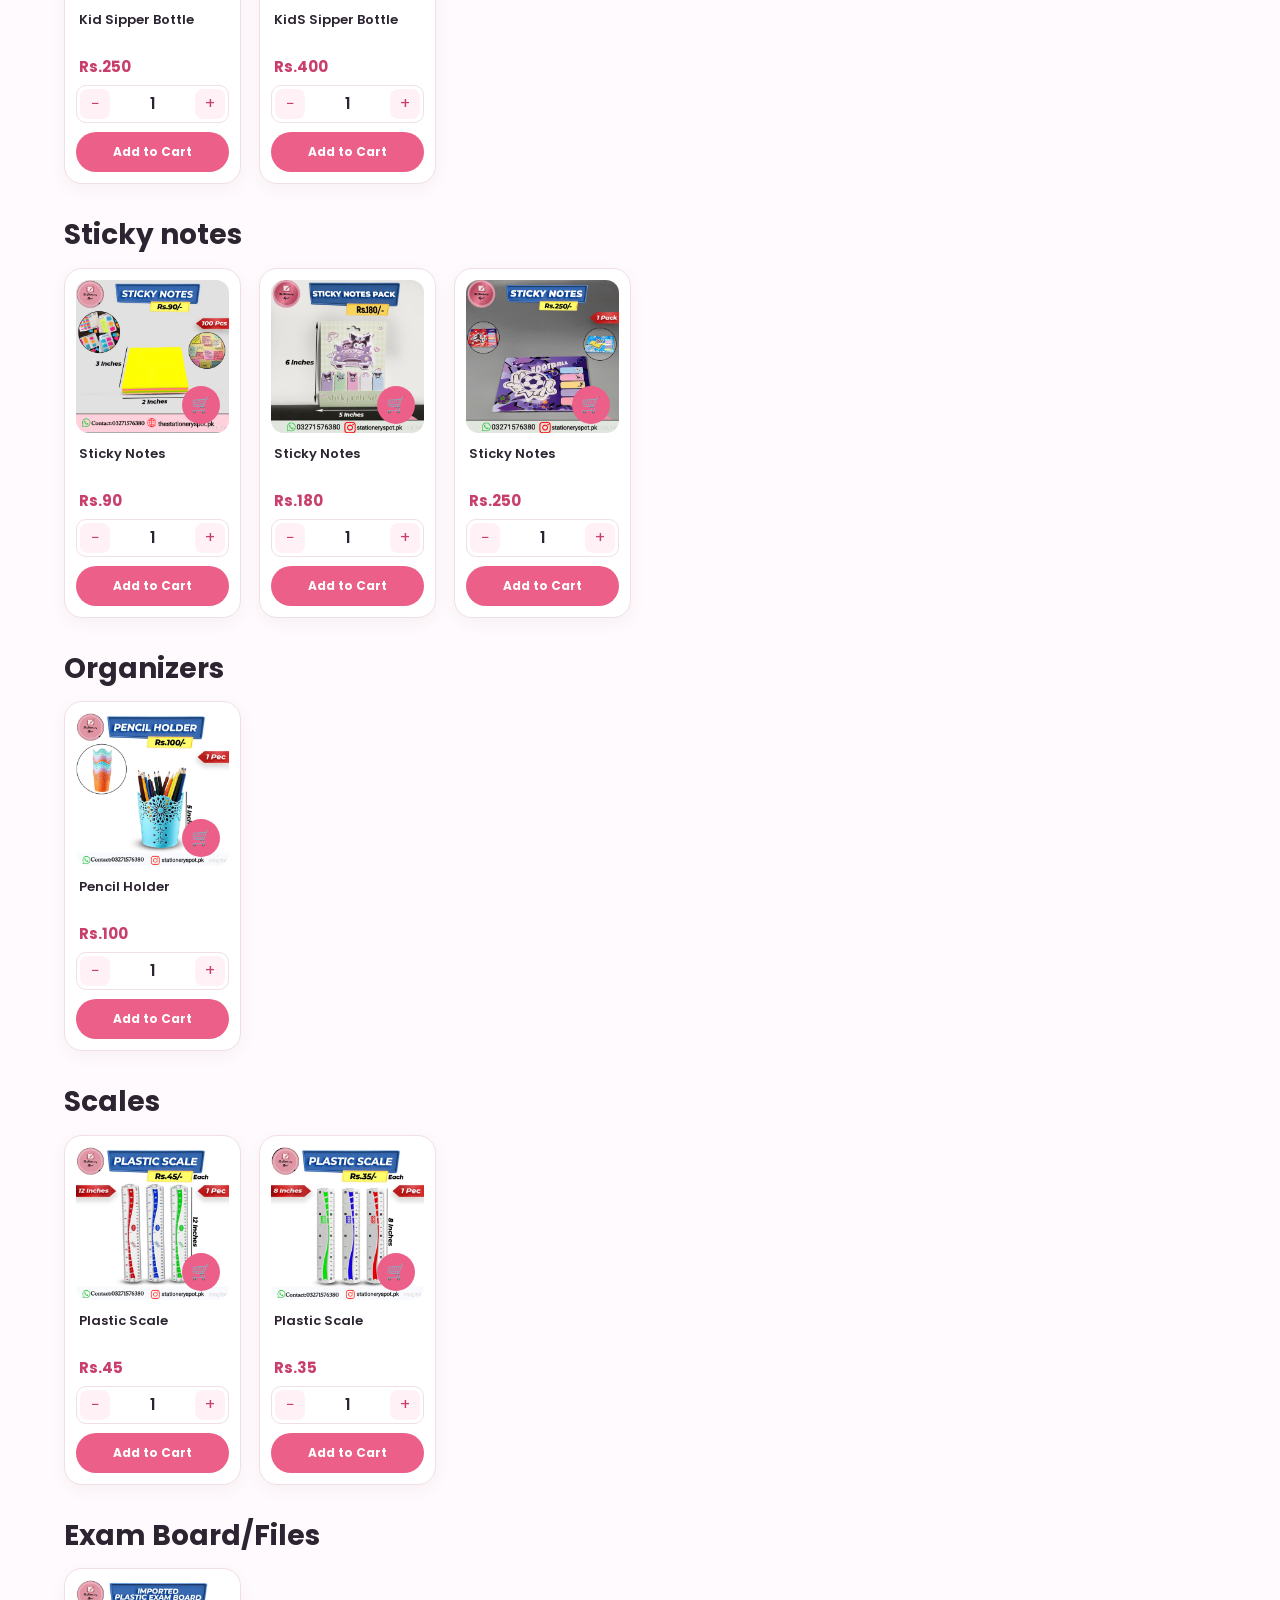
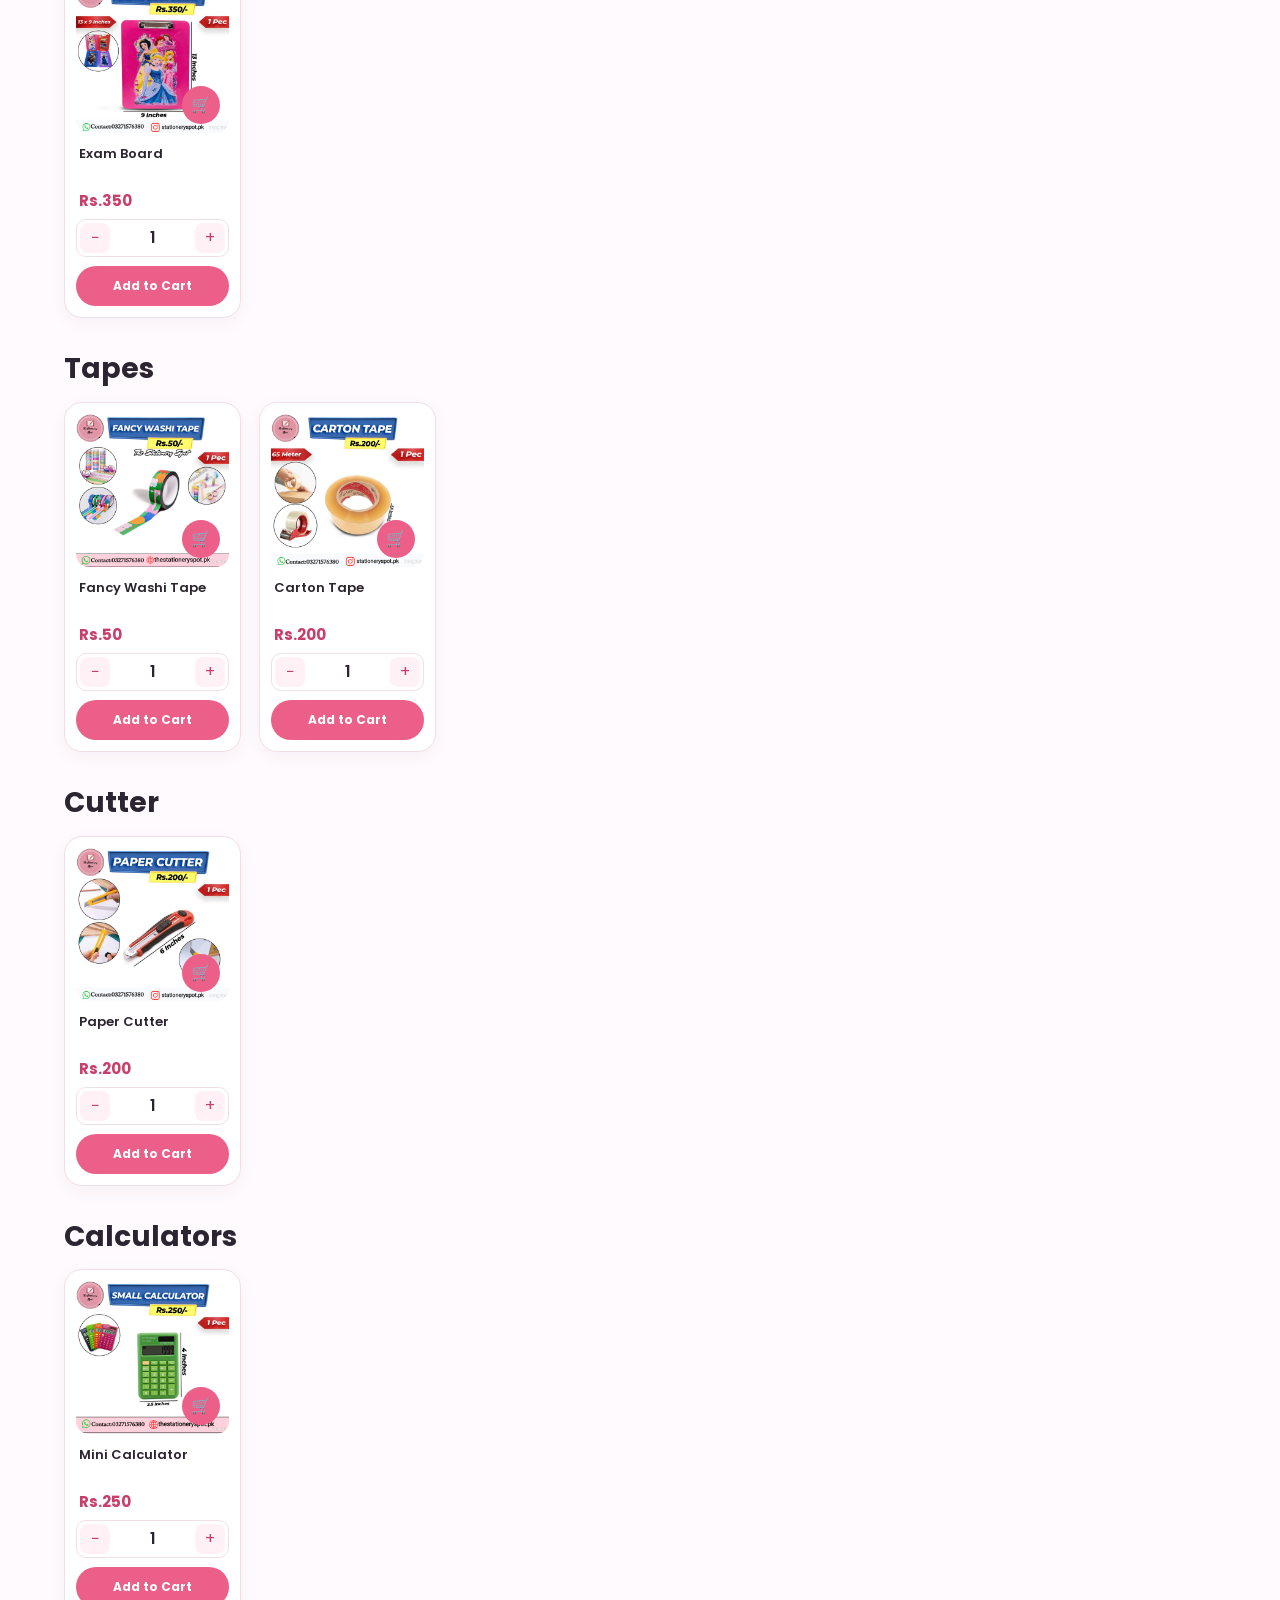
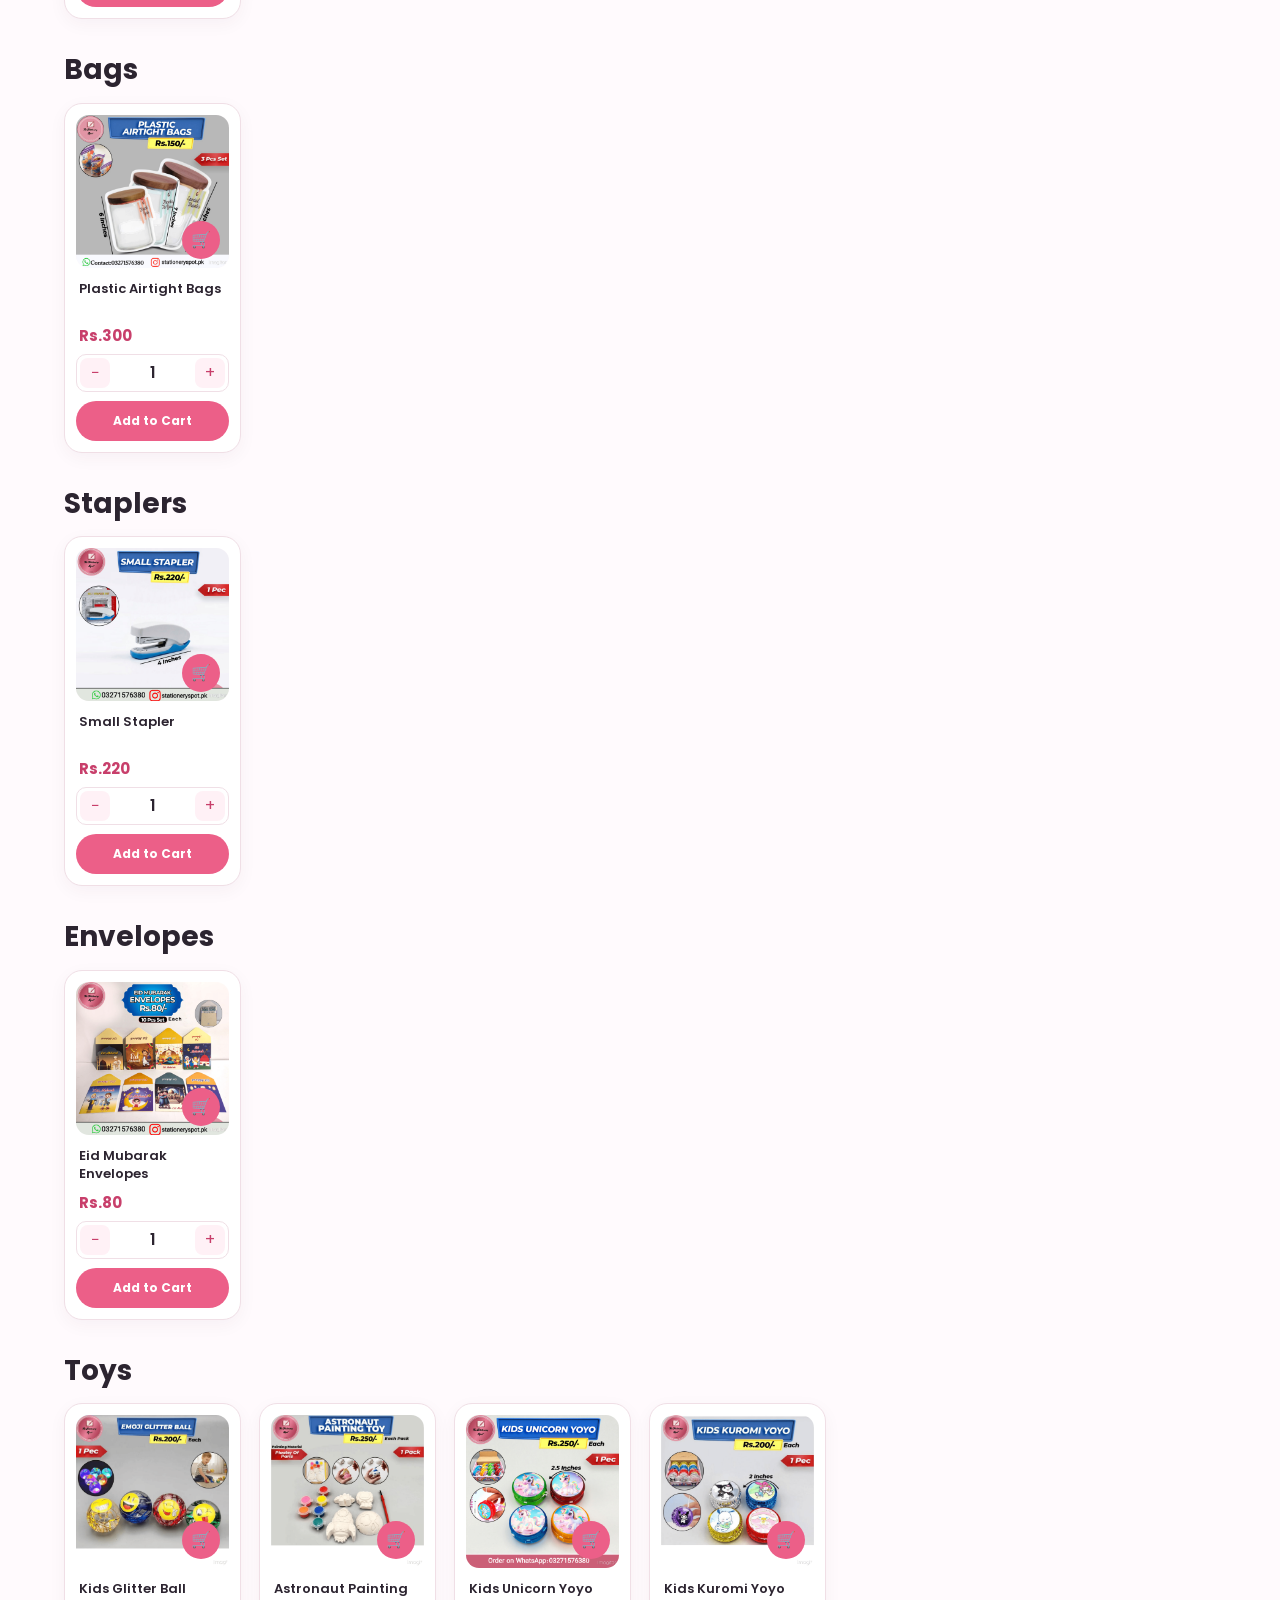
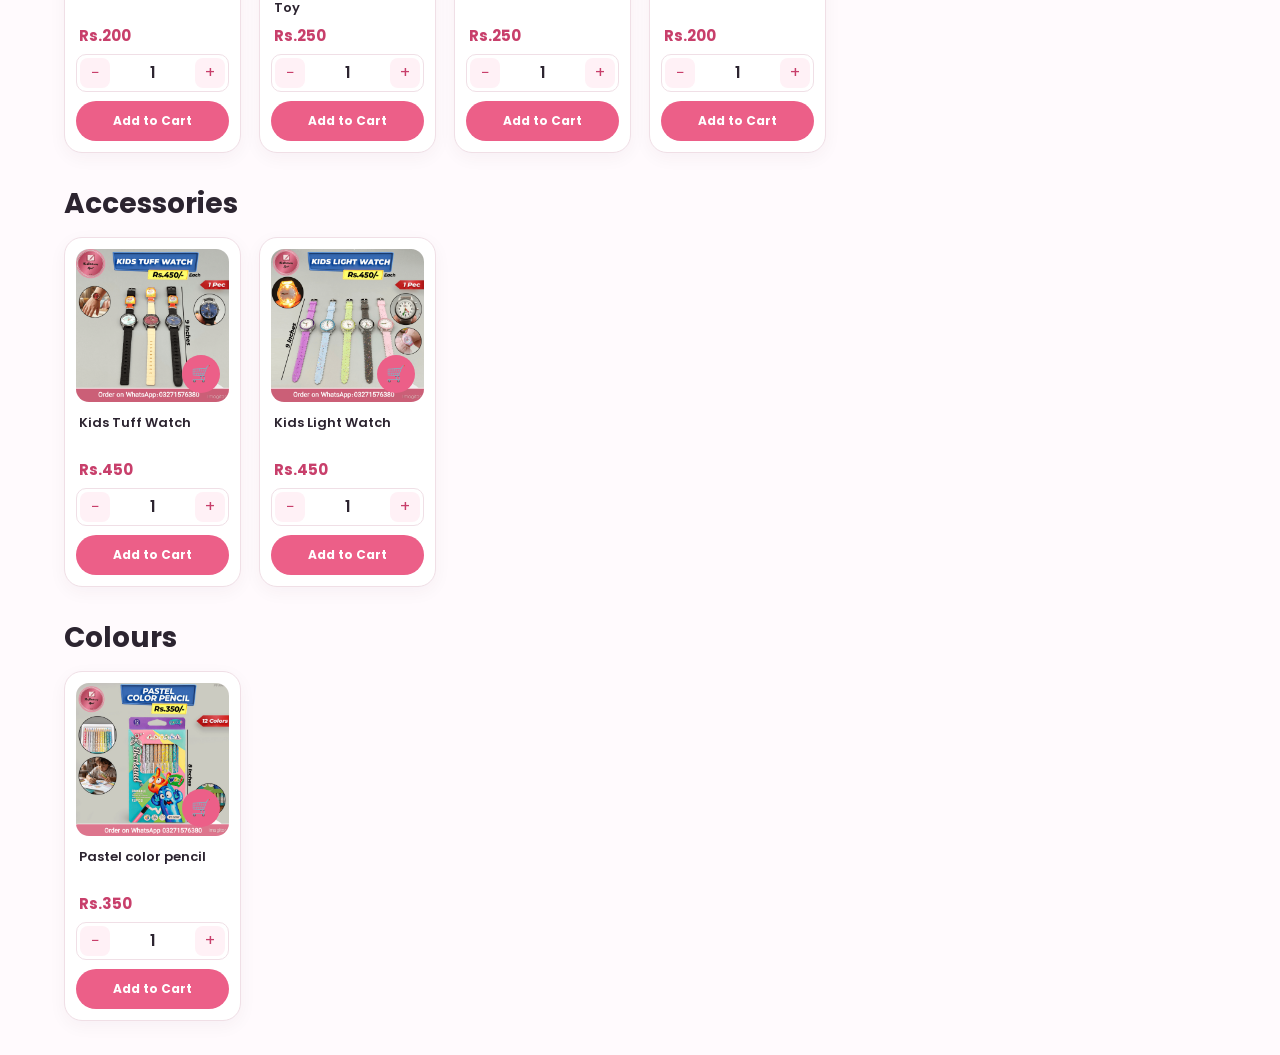
==== commit 5b7648bf: "Update website design and HTML" ====
--- a/index.html
+++ b/index.html
@@ -304,7 +304,7 @@
             <div>
 
                 <h2>
-                    ≡ƒ¢Æ My Cart
+                    🛒 My Cart
                 </h2>
 
                 <span
@@ -323,7 +323,7 @@
                 onclick="closeCart()"
                 aria-label="Close cart"
             >
-                ├ù
+                 ×
             </button>
 
         </div>
@@ -337,7 +337,7 @@
         >
 
             <div class="cart-empty-icon">
-                ≡ƒ¢Æ
+                🛒
             </div>
 
             <h3>
@@ -345,7 +345,8 @@
             </h3>
 
             <p>
-                Add some cute stationery to your cart! ≡ƒÆò
+                Add some cute stationery to your cart!  💕
+
             </p>
 
             <button
@@ -392,7 +393,7 @@
                 class="cart-whatsapp-btn"
                 onclick="sendWhatsAppOrder()"
             >
-                ≡ƒÆ¼ Order on WhatsApp
+                  💬 Order on WhatsApp
             </button>
 
 
